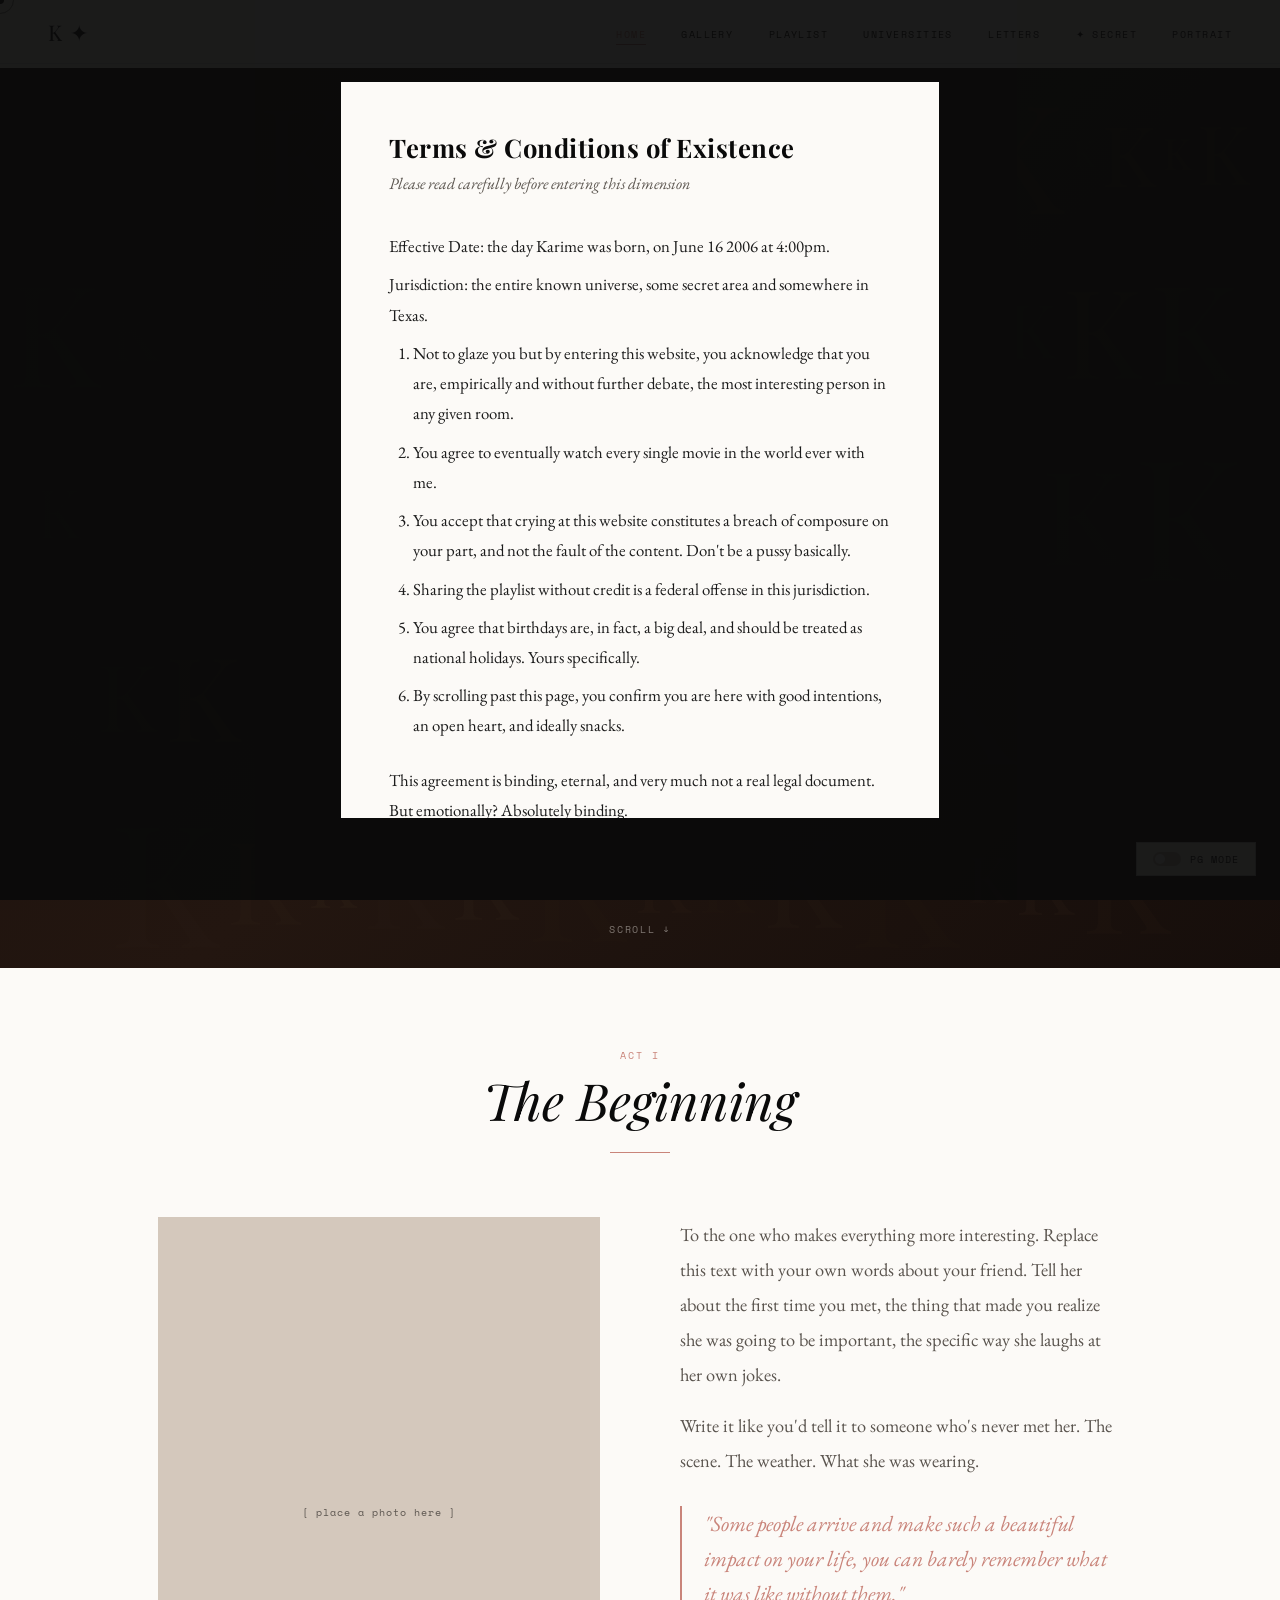
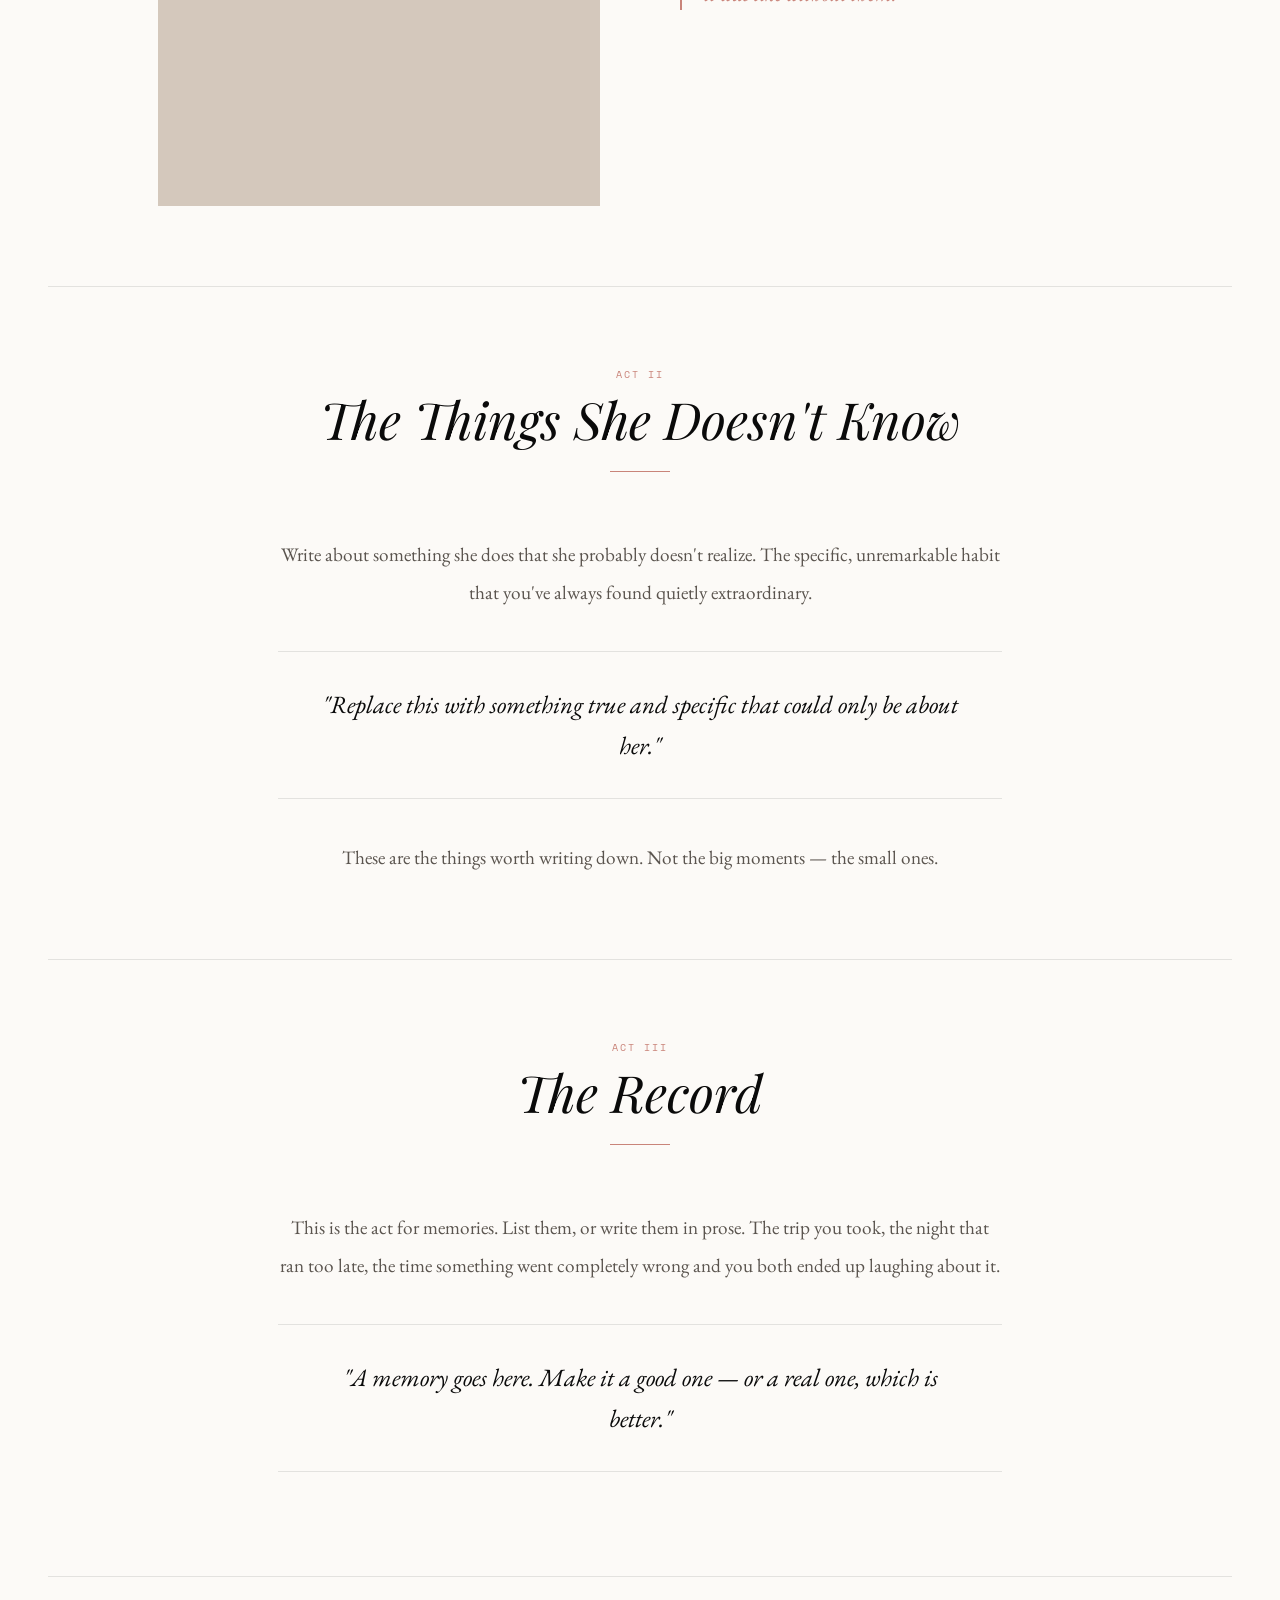
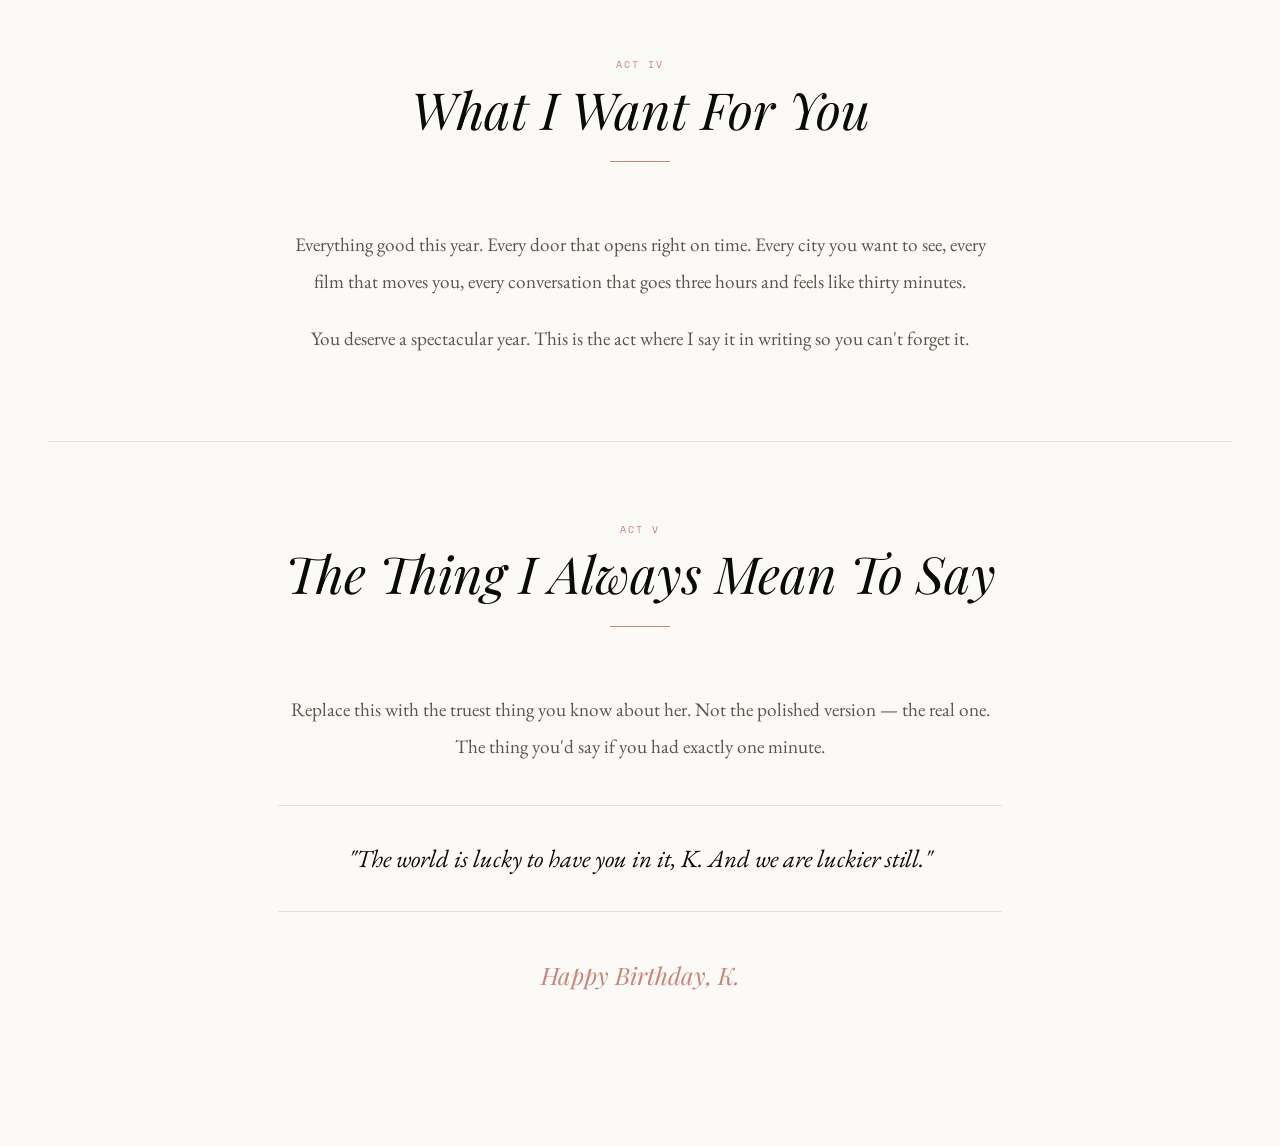
==== index.html @ 5d4c20cb "updated lettters" ====
<!DOCTYPE html>
<html lang="en">
<head>
    <meta charset="UTF-8">
    <meta name="viewport" content="width=device-width, initial-scale=1.0">
    <title>Birthday Girl</title>
    <link href="https://fonts.googleapis.com/css2?family=EB+Garamond:ital,wght@0,400;0,500;0,600;1,400;1,500&family=Space+Mono:ital,wght@0,400;0,700;1,400&family=Playfair+Display:ital,wght@0,400;0,700;1,400;1,700&display=swap" rel="stylesheet">
    <link rel="stylesheet" href="style.css">
<link rel="icon" type="image/png" href="letterk.png">
</head>
<body>
    <div id="cursor"></div>
    <div id="cursor-ring"></div>

    <div id="pg-toggle" onclick="togglePG()">
      <div class="pg-indicator"></div>
      <span id="pg-label">PG Mode</span>
    </div>

    <div id="terms-overlay">
      <div id="terms-box">
        <h2>Terms & Conditions of Existence</h2>
        <p class="subtitle">Please read carefully before entering this dimension</p>
        <p>Effective Date: the day Karime was born, on June 16 2006 at 4:00pm.</p>
        <p>Jurisdiction: the entire known universe, some secret area and somewhere in Texas.</p>
        <ol>
          <li>Not to glaze you but by entering this website, you acknowledge that you are, empirically and without further debate, the most interesting person in any given room.</li>
          <li>You agree to eventually watch every single movie in the world ever with me.</li>
          <li>You accept that crying at this website constitutes a breach of composure on your part, and not the fault of the content. <span class="pg-word">Don't be a pussy basically.</span></li>
          <li>Sharing the playlist without credit is a federal offense in this jurisdiction.</li>
          <li>You agree that birthdays are, in fact, a big deal, and should be treated as national holidays. Yours specifically.</li>
          <li>By scrolling past this page, you confirm you are here with good intentions, an open heart, and ideally snacks.</li>
        </ol>
        <p>This agreement is binding, eternal, and very much not a real legal document. But emotionally? Absolutely binding.</p>
        <button id="terms-accept">I Accept These Sacred Terms ✦</button>
      </div>
    </div>

    <nav id="nav">
      <a href="index.html" class="nav-logo">K ✦</a>
      <ul class="nav-links">
        <li><a href="index.html" class="active">Home</a></li>
        <li><a href="gallery.html">Gallery</a></li>
        <li><a href="music.html">Playlist</a></li>
        <li><a href="map.html">Universities</a></li>
        <li><a href="messages.html">Letters</a></li>
        <li><a href="secret.html">✦ Secret</a></li>
        <li><a href="portrait.html">Portrait</a></li>
      </ul>
    </nav>

    <div class="page active" id="page-home">
      <section id="hero">
        <div id="hero-video-placeholder">
          <div class="k-overlay" id="k-overlay"></div>
        </div>
        <div class="hero-content fade-in">
          <h1>Happy<br>Birthday,<br>K.</h1>
          <p class="tagline">a love letter in five acts</p>
        </div>
        <div class="scroll-hint">scroll ↓</div>
      </section>

      <div class="act-marker fade-in">
        <div class="act-number">Act I</div>
        <div class="act-title">The Beginning</div>
        <div class="act-rule"></div>
      </div>
      <div class="act-grid fade-in">
        <div class="act-image">
          <span>[ place a photo here ]</span>
        </div>
        <div class="act-text-col">
          <p>To the one who makes everything more interesting. Replace this text with your own words about your friend. Tell her about the first time you met, the thing that made you realize she was going to be important, the specific way she laughs at her own jokes.</p>
          <p>Write it like you'd tell it to someone who's never met her. The scene. The weather. What she was wearing.</p>
          <blockquote class="act-quote">"Some people arrive and make such a beautiful impact on your life, you can barely remember what it was like without them."</blockquote>
        </div>
      </div>
      <div class="section-rule"></div>

      <div class="act-marker fade-in">
        <div class="act-number">Act II</div>
        <div class="act-title">The Things She Doesn't Know</div>
        <div class="act-rule"></div>
      </div>
      <div class="act-body fade-in">
        <p>Write about something she does that she probably doesn't realize. The specific, unremarkable habit that you've always found quietly extraordinary.</p>
        <div class="pull">"Replace this with something true and specific that could only be about her."</div>
        <p>These are the things worth writing down. Not the big moments — the small ones.</p>
      </div>
      <div class="section-rule"></div>

      <div class="act-marker fade-in">
        <div class="act-number">Act III</div>
        <div class="act-title">The Record</div>
        <div class="act-rule"></div>
      </div>
      <div class="act-body fade-in">
        <p>This is the act for memories. List them, or write them in prose. The trip you took, the night that ran too late, the time something went <span class="pg-word">completely wrong</span> and you both ended up laughing about it.</p>
        <div class="pull">"A memory goes here. Make it a good one — or a real one, which is better."</div>
      </div>
      <div class="section-rule"></div>

      <div class="act-marker fade-in">
        <div class="act-number">Act IV</div>
        <div class="act-title">What I Want For You</div>
        <div class="act-rule"></div>
      </div>
      <div class="act-body fade-in">
        <p>Everything good this year. Every door that opens right on time. Every city you want to see, every film that moves you, every conversation that goes three hours and feels like thirty minutes.</p>
        <p>You deserve a spectacular year. This is the act where I say it in writing so you can't forget it.</p>
      </div>
      <div class="section-rule"></div>

      <div class="act-marker fade-in">
        <div class="act-number">Act V</div>
        <div class="act-title">The Thing I Always Mean To Say</div>
        <div class="act-rule"></div>
      </div>
      <div class="act-body fade-in" style="padding-bottom:8rem">
        <p>Replace this with the truest thing you know about her. Not the polished version — the real one. The thing you'd say if you had exactly one minute.</p>
        <div class="pull">"The world is lucky to have you in it, K. And we are luckier still."</div>
        <p style="font-family:'Playfair Display',serif;font-style:italic;font-size:1.5rem;color:var(--rose);margin-top:2rem">Happy Birthday, K.</p>
      </div>
    </div>
    
    <script src="script.js"></script>
</body>
</html>
---- style.css ----
*, *::before, *::after { box-sizing: border-box; margin: 0; padding: 0; }

:root {
  --ink: #0a0a0a;
  --cream: #fcfaf7; 
  --rose: #c9847a;
  --blush: #e8b4ad;
  --charcoal: #1c1c1c;
  --muted: #5a544e;
  --gold: #c8a96a;
  --film: #0d0b09;
  
  /* Deep shared theme for secret + portrait */
  --dp-bg: #0f0c0a;
  --dp-surface: #181310;
  --dp-border: rgba(200, 169, 106, .18);
  --dp-text: #e8e0d4;
  --dp-muted: #a09585;
  --dp-gold: #c8a96a;
  --dp-rose: #c07060;
}

html { scroll-behavior: smooth; }
body { background: var(--cream); color: var(--ink); font-family: 'EB Garamond', serif; overflow-x: hidden; cursor: none; font-size: 18px; }

/* ── CUSTOM CURSOR ── */
#cursor{position:fixed;width:8px;height:8px;background:var(--ink);border-radius:50%;pointer-events:none;z-index:9999;transform:translate(-50%,-50%);transition:transform .1s}
#cursor-ring{position:fixed;width:28px;height:28px;border:1px solid var(--ink);border-radius:50%;pointer-events:none;z-index:9998;transform:translate(-50%,-50%);opacity:.4}
.dark-cursor #cursor{background:var(--dp-text)}
.dark-cursor #cursor-ring{border-color:var(--dp-gold)}

/* ── PG MODE TOGGLE ── */
#pg-toggle { position: fixed; bottom: 1.5rem; right: 1.5rem; z-index: 5000; display: flex; align-items: center; gap: .6rem; background: var(--cream); border: 1px solid rgba(10,10,10,.2); padding: .55rem 1rem; cursor: pointer; font-family: 'Space Mono', monospace; font-size: .6rem; letter-spacing: .1em; text-transform: uppercase; transition: background .2s, border-color .2s; user-select: none; }
#pg-toggle:hover { border-color: var(--rose); }
.pg-indicator { width: 28px; height: 14px; border-radius: 7px; background: #d4caba; position: relative; transition: background .25s; flex-shrink: 0; }
.pg-indicator::after { content: ''; position: absolute; top: 2px; left: 2px; width: 10px; height: 10px; border-radius: 50%; background: white; transition: transform .25s; }
body.pg-mode #pg-toggle { background: #f0ebe0; }
body.pg-mode .pg-indicator { background: var(--rose); }
body.pg-mode .pg-indicator::after { transform: translateX(14px); }
.dark-page #pg-toggle { background: var(--dp-surface); border-color: var(--dp-border); color: var(--dp-text); }
.dark-page #pg-toggle:hover { border-color: var(--dp-gold); }
.dark-page body.pg-mode .pg-indicator { background: var(--dp-gold); }

/* PG mode — censor words */
.pg-word {
  transition: all 0.2s;
}

body.pg-mode .pg-word {
  /* We remove the blur and transparent text so the smiley face is fully visible */
  color: inherit;
  background: transparent;
  filter: none;
  user-select: none;
}
/* ── NAV ── */
nav { position: fixed; top: 0; left: 0; right: 0; z-index: 1000; display: flex; align-items: center; justify-content: space-between; padding: 1.1rem 3rem; background: rgba(252, 250, 247, .96); border-bottom: 1px solid rgba(10, 10, 10, .1); backdrop-filter: blur(10px); }
nav.dark-nav { background: rgba(15, 12, 10, .97); border-bottom-color: rgba(200, 169, 106, .12); }
nav.dark-nav .nav-logo { color: var(--dp-text); }
nav.dark-nav .nav-links a { color: rgba(232, 224, 212, .75); }
nav.dark-nav .nav-links a:hover, nav.dark-nav .nav-links a.active { color: var(--dp-gold); border-bottom-color: var(--dp-gold); }
.nav-logo { font-family: 'Playfair Display', serif; font-size: 1.35rem; letter-spacing: .06em; cursor: pointer; color: var(--ink); text-decoration: none; }
.nav-links { display: flex; gap: 2.2rem; list-style: none; }
.nav-links a { text-decoration: none; color: var(--ink); font-family: 'Space Mono', monospace; font-size: .65rem; letter-spacing: .14em; text-transform: uppercase; padding-bottom: 2px; border-bottom: 1px solid transparent; transition: border-color .2s, color .2s; }
.nav-links a:hover, .nav-links a.active { border-bottom-color: var(--rose); color: var(--rose); }
body.pg-mode [href="secret.html"] { opacity: .35; pointer-events: none; filter: grayscale(1); }

/* ── TERMS MODAL ── */
#terms-overlay { position: fixed; inset: 0; background: rgba(10, 10, 10, .93); z-index: 8000; display: flex; align-items: center; justify-content: center; padding: 2rem; transition: opacity .5s; }
#terms-box { background: var(--cream); max-width: 600px; width: 100%; padding: 3rem; border: 1px solid var(--ink); font-family: 'EB Garamond', serif; max-height: 82vh; overflow-y: auto; text-align: left; }
#terms-box h2 { font-family: 'Playfair Display', serif; font-size: 1.6rem; margin-bottom: .4rem; letter-spacing: .02em; }
#terms-box .subtitle { font-style: italic; color: var(--muted); margin-bottom: 2rem; font-size: 1rem; }
#terms-box p, #terms-box li { font-size: 1.05rem; line-height: 1.8; color: var(--charcoal); margin-bottom: .5rem; }
#terms-box ol { padding-left: 1.5rem; margin-bottom: 1.5rem; }
#terms-accept { display: block; width: 100%; padding: .85rem; background: var(--ink); color: var(--cream); border: none; font-family: 'Space Mono', monospace; font-size: .78rem; letter-spacing: .12em; cursor: pointer; margin-top: 1.5rem; transition: background .2s; }
#terms-accept:hover { background: var(--rose); }

/* ── SHARED LAYOUTS & UTILS ── */
.page { min-height: 100vh; padding-top: 68px; }
.dark-page { background: var(--dp-bg); color: var(--dp-text); }
.fade-in { opacity: 0; transform: translateY(20px); transition: opacity .7s ease, transform .7s ease; }
.fade-in.visible { opacity: 1; transform: translateY(0); }
.section-rule { height: 1px; background: rgba(10, 10, 10, .1); margin: 0 3rem; }

/* ── HOME PAGE ACTS ── */
#hero { position: relative; height: 100vh; overflow: hidden; display: flex; align-items: center; justify-content: center; background: linear-gradient(135deg, #1a100c 0%, #231610 50%, #160e0b 100%); }
.k-overlay { position: absolute; inset: 0; display: flex; flex-wrap: wrap; align-items: center; justify-content: center; overflow: hidden; pointer-events: none; }
.k-letter { font-family: 'Playfair Display', serif; color: rgba(200, 169, 106, .15); line-height: 1; animation: kdrift 9s ease-in-out infinite; user-select: none; }
@keyframes kdrift { 0%, 100% { transform: translateY(0) rotate(0deg); } 50% { transform: translateY(-18px) rotate(2.5deg); } }
.hero-content { position: relative; z-index: 10; text-align: center; color: var(--cream); }
.hero-content h1 { font-family: 'Playfair Display', serif; font-size: clamp(3.5rem, 10vw, 9rem); font-weight: 400; line-height: .92; margin-bottom: 1.5rem; }
.hero-content .tagline { font-family: 'EB Garamond', serif; font-style: italic; font-size: clamp(1.1rem, 2.2vw, 1.45rem); opacity: .75; letter-spacing: .04em; }
.scroll-hint { position: absolute; bottom: 2rem; left: 50%; transform: translateX(-50%); color: rgba(245, 240, 232, .45); font-family: 'Space Mono', monospace; font-size: .6rem; letter-spacing: .18em; text-transform: uppercase; animation: bounce 2.2s infinite; }
@keyframes bounce { 0%, 100% { transform: translateX(-50%) translateY(0); } 50% { transform: translateX(-50%) translateY(7px); } }

.act-marker { text-align: center; padding: 5rem 3rem 2rem; }
.act-number { font-family: 'Space Mono', monospace; font-size: .6rem; letter-spacing: .22em; text-transform: uppercase; color: var(--rose); margin-bottom: .6rem; }
.act-title { font-family: 'Playfair Display', serif; font-style: italic; font-size: clamp(2rem, 5vw, 3.2rem); font-weight: 400; color: var(--ink); line-height: 1.1; }
.act-rule { width: 60px; height: 1px; background: var(--rose); margin: 1.5rem auto 0; }
.act-body { max-width: 820px; margin: 0 auto; padding: 2rem 3rem 4rem; text-align: center; }
.act-body p { font-size: 1.2rem; line-height: 1.95; color: var(--muted); margin-bottom: 1.2rem; }
.act-body .pull { font-size: 1.55rem; line-height: 1.65; color: var(--ink); font-style: italic; margin: 2.5rem 0; padding: 2rem; border-top: 1px solid rgba(10, 10, 10, .1); border-bottom: 1px solid rgba(10, 10, 10, .1); }
.act-grid { display: grid; grid-template-columns: 1fr 1fr; gap: 5rem; align-items: start; max-width: 1060px; margin: 0 auto; padding: 2rem 3rem 5rem; }
.act-image { aspect-ratio: 3/4; background: #d4c8bc; display: flex; align-items: center; justify-content: center; overflow: hidden; }
.act-image span { font-family: 'Space Mono', monospace; font-size: .6rem; letter-spacing: .1em; color: var(--muted); text-align: center; padding: 1.5rem; }
.act-text-col p { font-size: 1.15rem; line-height: 1.9; color: var(--muted); margin-bottom: 1rem; }
.act-quote { font-style: italic; font-size: 1.35rem; line-height: 1.6; color: var(--rose); border-left: 2px solid var(--rose); padding-left: 1.4rem; margin: 1.8rem 0; }

/* ── SECRET & INVISIBLE INK ── */
.secret-gate { display: flex; flex-direction: column; align-items: center; justify-content: center; min-height: calc(100vh - 68px); padding: 3rem; text-align: center; }
.secret-gate h2 { font-family: 'Playfair Display', serif; font-size: 2.5rem; font-weight: 400; color: var(--dp-gold); margin-bottom: .5rem; }
#secret-input { background: rgba(255, 255, 255, .04); border: 1px solid rgba(200, 169, 106, .25); border-right: none; color: var(--dp-text); padding: .85rem 1.4rem; font-family: 'Space Mono', monospace; font-size: .9rem; outline: none; width: 240px; }
#secret-btn { background: var(--dp-gold); color: var(--dp-bg); padding: .85rem 1.3rem; border: 1px solid var(--dp-gold); font-family: 'Space Mono', monospace; font-size: .68rem; letter-spacing: .12em; cursor: pointer; transition: background .2s; }
#secret-btn:hover { background: var(--dp-rose); border-color: var(--dp-rose); }
.ink-word { color: transparent; background: rgba(200, 169, 106, .15); padding: 0 4px; border-radius: 3px; cursor: crosshair; transition: color 0.3s, background 0.3s; margin-right: 4px; display: inline-block; }
.ink-word.revealed { color: var(--dp-text); background: transparent; }

/* ══════════════════════════════════
   MESSAGES / FLAT GRAPHIC ENVELOPES
══════════════════════════════════ */
#page-messages { background: #fff5f7; position: relative; overflow: hidden; }

/* Pink background blobs to keep the beautiful gradient backdrop */
.glass-blob { position: absolute; border-radius: 50%; filter: blur(60px); pointer-events: none; opacity: 0.7; }
.blob-1 { top: 10%; left: 15%; width: 350px; height: 350px; background: rgba(255, 154, 162, 0.4); }
.blob-2 { bottom: 10%; right: 10%; width: 450px; height: 450px; background: rgba(255, 183, 178, 0.45); }

/* GRID FIX: Forces exactly 3 columns */
.envelope-grid { display: grid; grid-template-columns: repeat(3, 1fr); gap: 3rem; text-align: center; max-width: 1000px; margin: 0 auto; padding: 0 2rem; }

/* The Base Envelope Structure */
.envelope-wrapper { perspective: 1000px; cursor: pointer; }
.envelope { 
    position: relative; width: 100%; height: 210px; 
    background: #fdf2f6; 
    box-shadow: 0 15px 35px rgba(255, 107, 129, 0.15); 
    transition: transform 0.3s ease; 
    border-radius: 2px;
    overflow: hidden; /* FIX: Hides the letter entirely until it slides out */
}
.envelope-wrapper:hover .envelope { transform: translateY(-5px); }

/* The Physical Letter inside */
.letter-peek { 
    position: absolute; top: 100%; left: 15px; right: 15px; height: 140px; 
    background: #fff; z-index: 1; 
    transition: top 0.6s cubic-bezier(0.175, 0.885, 0.32, 1.275); 
    border: 1px solid rgba(255,182,193,0.3); border-radius: 2px; 
}
.envelope.open .letter-peek { top: 15px; } /* Slides up beautifully */

/* The Bottom Pocket - SVG REMOVED SO THERE IS NO "X" */
.env-pocket { 
    position: absolute; inset: 0; z-index: 3; 
    background-color: #fdf2f6; 
    /* Cuts out the top triangle so the flap can fold into it */
    clip-path: polygon(0 0, 50% 50%, 100% 0, 100% 100%, 0 100%);
}

/* The Top Triangle Flap */
.env-flap { 
    position: absolute; top: 0; left: 0; right: 0; height: 50%; 
    background-color: #fdf2f6; 
    clip-path: polygon(0 0, 100% 0, 50% 100%); 
    transform-origin: top; z-index: 5; 
    transition: transform 0.5s ease; 
    /* Draws a slightly darker pink line just on the edge of the triangle flap */
    background-image: url("data:image/svg+xml,%3Csvg width='100%25' height='100%25' viewBox='0 0 100 100' preserveAspectRatio='none' xmlns='http://www.w3.org/2000/svg'%3E%3Cpath d='M0,0 L50,100 L100,0' stroke='%23e6c8d3' stroke-width='3' fill='none' /%3E%3C/svg%3E");
    background-size: 100% 100%;
}
.envelope.open .env-flap { transform: rotateX(180deg); }

/* The Bold Sans-Serif Text */
.env-title {
    position: absolute;
    width: 100%;
    /* Pushed down to the bottom half so the heart is clear */
    top: 75%; 
    left: 50%;
    transform: translate(-50%, -50%);
    /* Updated to Dancing Script */
    font-family: "Dancing Script", cursive;
    font-optical-sizing: auto;
    font-weight: 600; /* Adjust between 400-700 if you want it bolder */
    font-style: normal;
    /* Keeps the smaller text size */
    font-size: 1.35rem; 
    color: var(--charcoal);
    text-align: center;
    z-index: 4;
    pointer-events: none;
}
.envelope.open .env-title { opacity: 0; transition: opacity 0.2s; }

/* The Square Pink Seal */
.env-seal { 
    position: absolute; top: 50%; left: 50%; 
    transform: translate(-50%, -50%); 
    background: #ff66a3; 
    width: 36px; height: 36px; 
    display: flex; align-items: center; justify-content: center; 
    color: white; font-size: 1rem; 
    z-index: 7; 
    transition: transform 0.4s ease, opacity 0.3s ease; 
    border-radius: 2px;
}
.envelope.open .env-seal { transform: translate(-50%, -50%) scale(0); opacity: 0; }

/* The Centered Modal (Reading the opened letter) */
#letter-modal { position: fixed; inset: 0; background: rgba(10,10,10,0.85); z-index: 9000; display: none; align-items: center; justify-content: center; padding: 2rem; opacity: 0; transition: opacity 0.4s ease; }
#letter-modal.visible { display: flex; opacity: 1; }
.letter-content { background: var(--cream); padding: 4rem 3.5rem; max-width: 650px; width: 100%; max-height: 85vh; overflow-y: auto; text-align: left; position: relative; transform: translateY(40px); transition: transform 0.4s ease; box-shadow: 0 10px 30px rgba(0,0,0,0.2); border: 1px solid rgba(10,10,10,0.05); border-radius: 4px; }
#letter-modal.visible .letter-content { transform: translateY(0); }
.close-letter { position: absolute; top: 1.5rem; right: 2rem; font-size: 2.2rem; cursor: pointer; font-family: 'Space Mono', monospace; color: var(--muted); transition: color 0.2s; line-height: 1; }
.close-letter:hover { color: #ff6b81; }

/* Centering the text inside the open letter modal */
#modal-title { font-family: 'Poppins', sans-serif; font-size: 2rem; color: #ff66a3; margin-bottom: 1.5rem; font-weight: 600; text-align: center; }
#modal-body { font-size: 1.15rem; line-height: 1.95; color: var(--charcoal); white-space: pre-wrap; font-family: 'EB Garamond', serif; width: 100%; text-align: center; }

/* ── GALLERY ── */
.photo-grid { padding: 0 3rem 6rem; max-width: 1200px; margin: 0 auto; display: grid; grid-template-columns: repeat(auto-fill, minmax(260px, 1fr)); gap: 1.2rem; }
.photo-card { background: #d4caba; position: relative; overflow: hidden; cursor: pointer; transition: transform .3s; aspect-ratio: 4/5; }
.photo-card:hover { transform: scale(1.015); }
.photo-card img { width: 100%; height: 100%; object-fit: cover; display: block; }
.photo-caption { position: absolute; bottom: 0; left: 0; right: 0; padding: .7rem 1rem; background: rgba(10, 10, 10, .72); color: var(--cream); font-style: italic; font-size: .95rem; transform: translateY(100%); transition: transform .3s; }
.photo-card:hover .photo-caption { transform: translateY(0); }
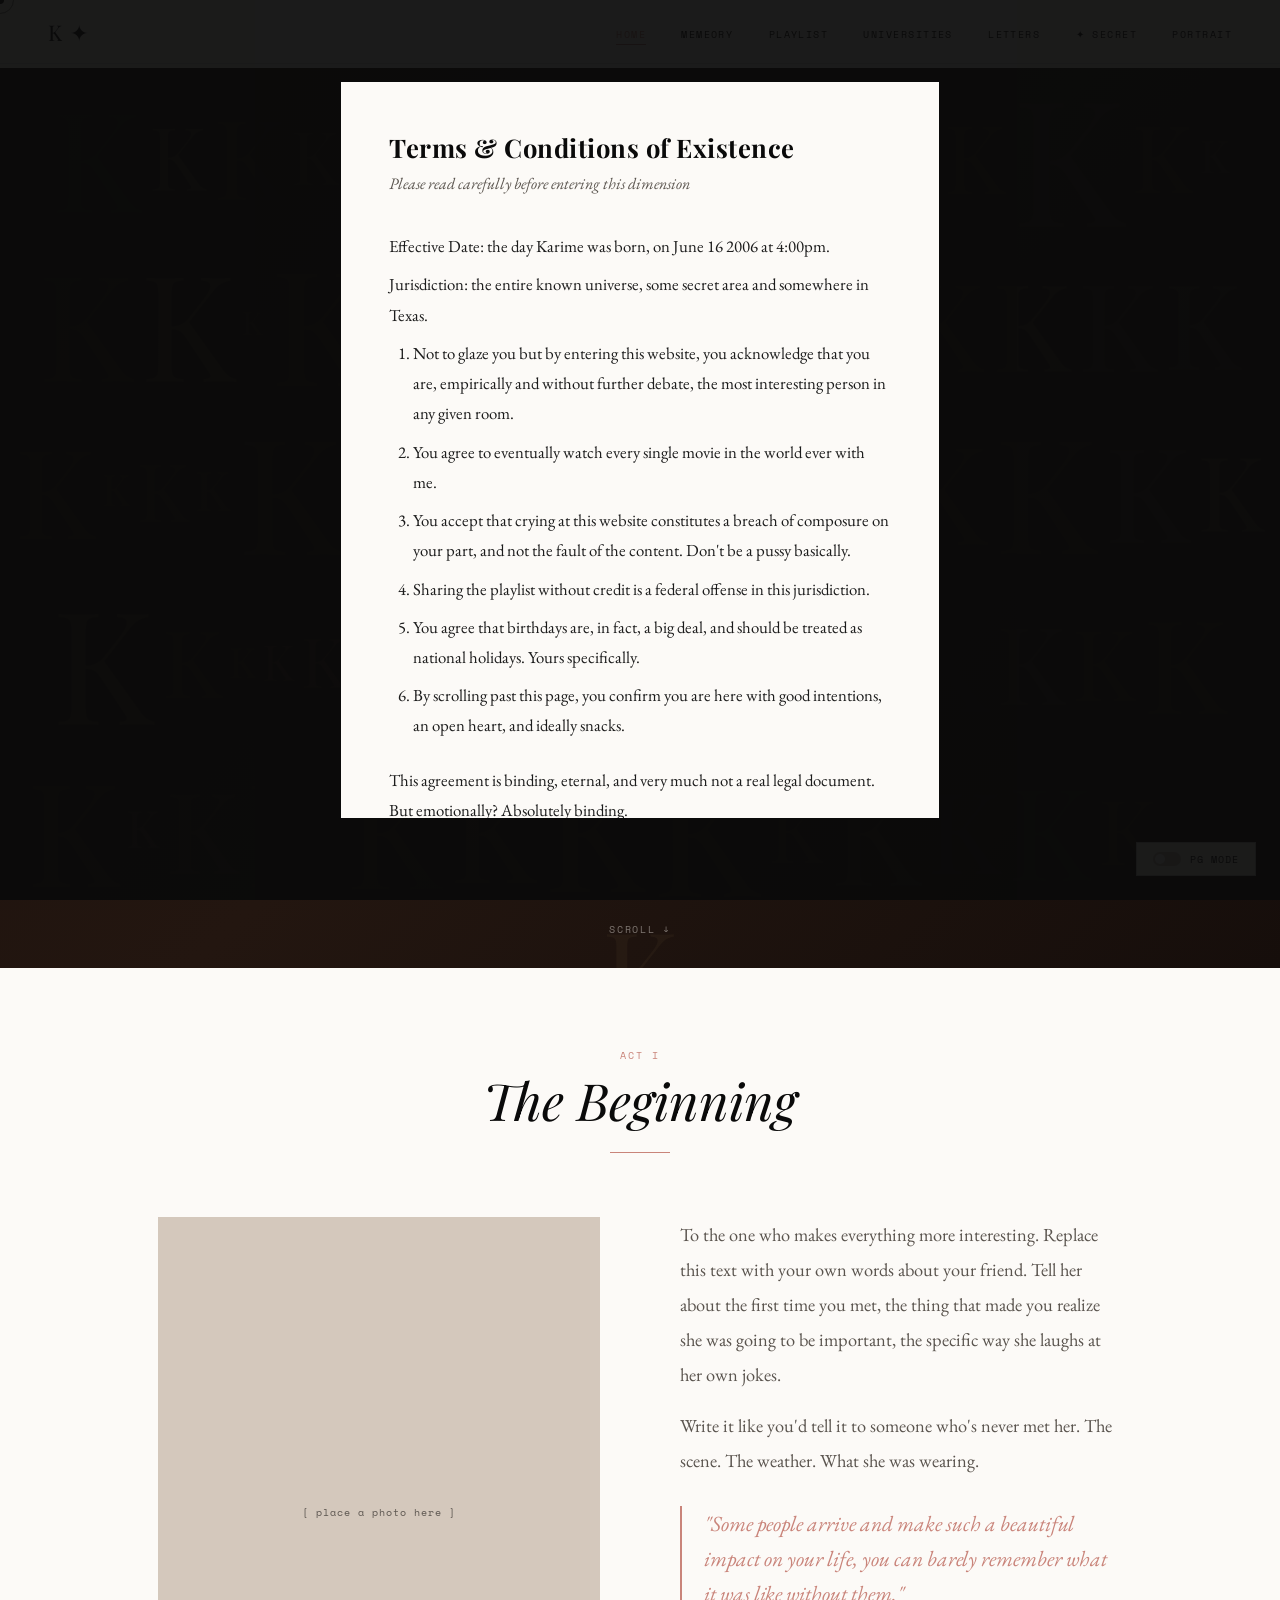
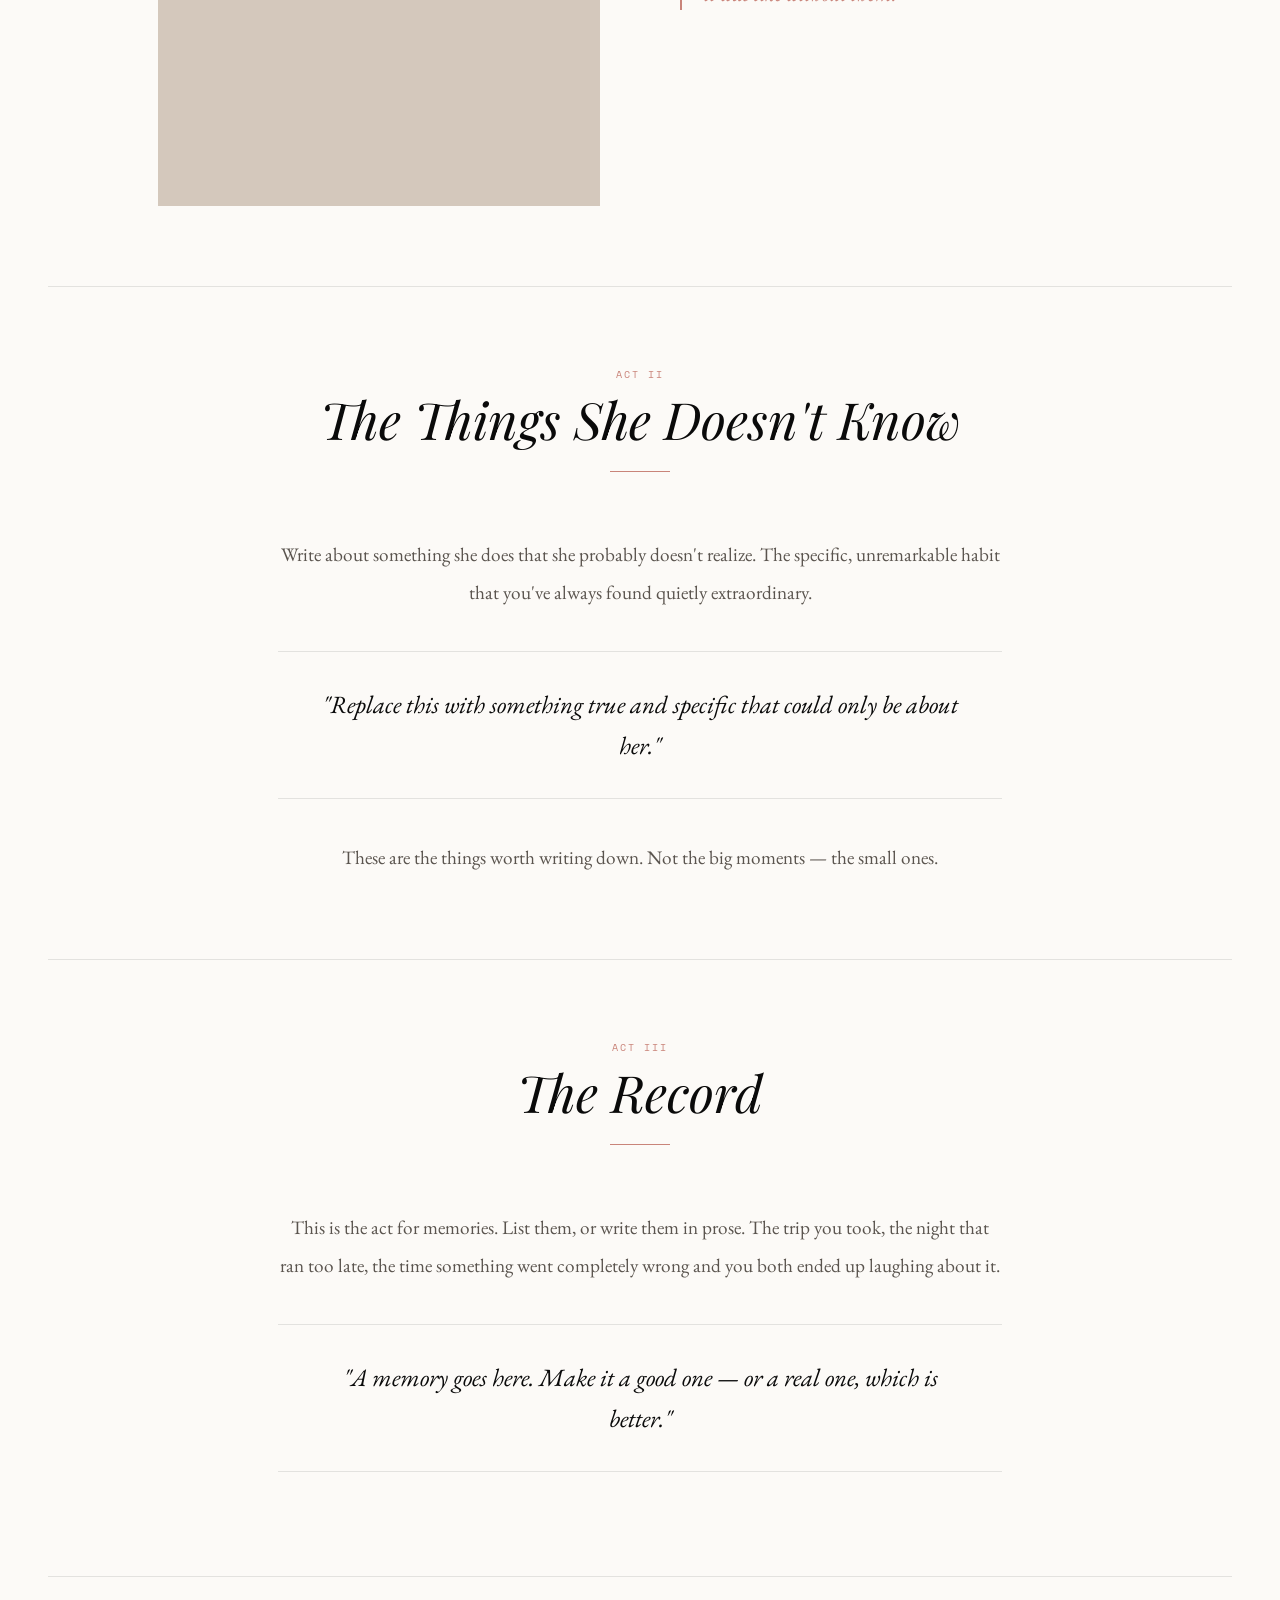
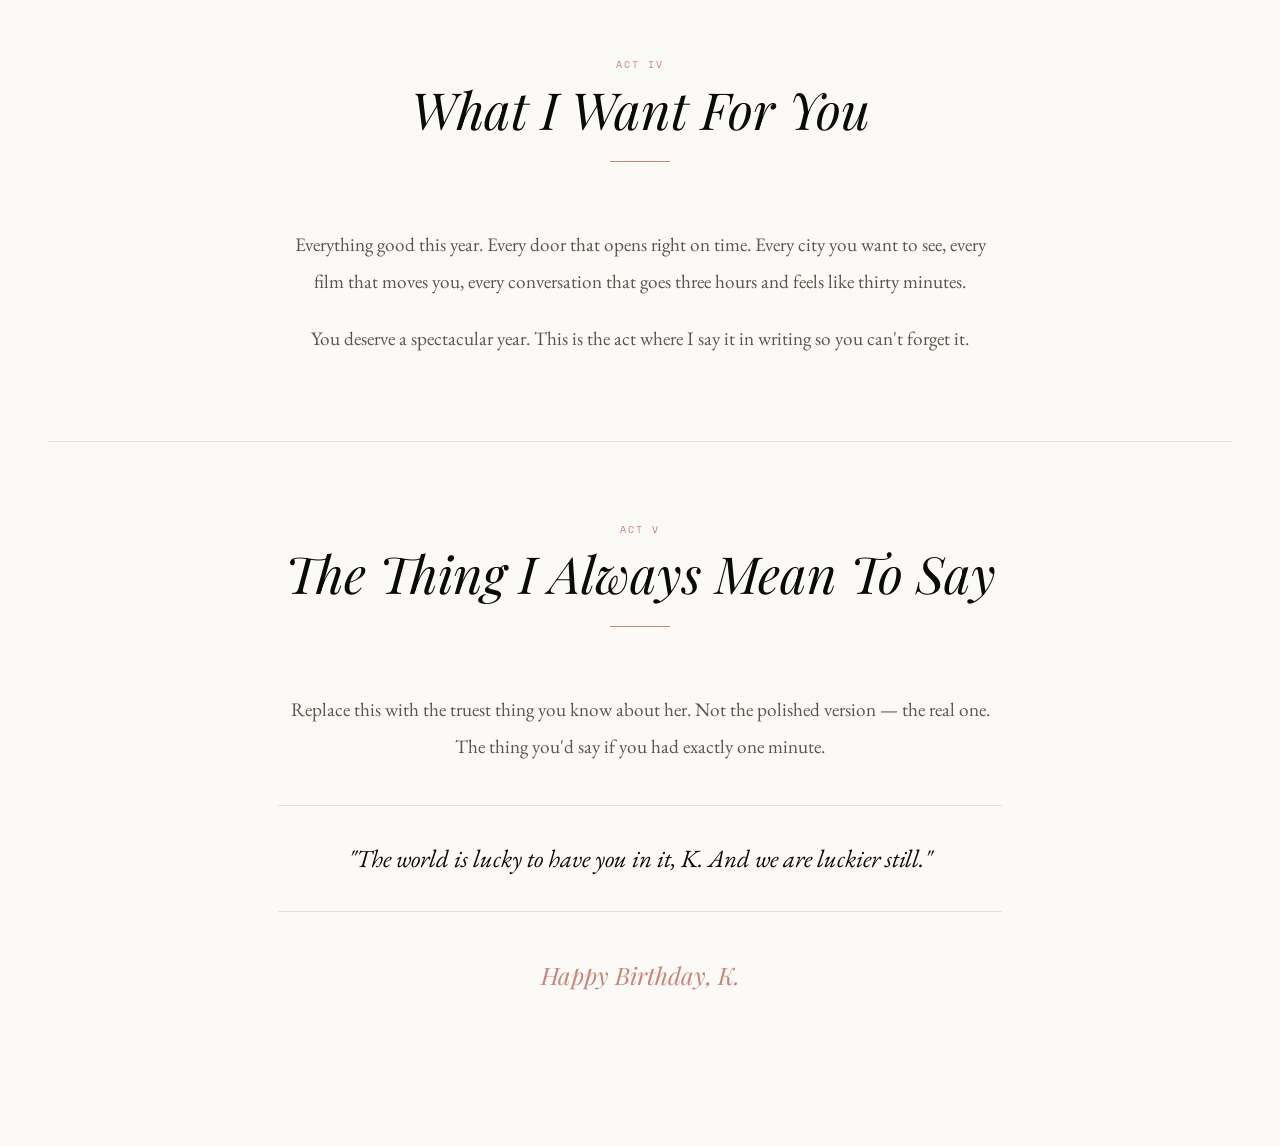
==== commit 9e53005e: "update" ====
--- a/index.html
+++ b/index.html
@@ -40,7 +40,7 @@
       <a href="index.html" class="nav-logo">K ✦</a>
       <ul class="nav-links">
         <li><a href="index.html" class="active">Home</a></li>
-        <li><a href="gallery.html">Gallery</a></li>
+        <li><a href="gallery.html">Memeory</a></li>
         <li><a href="music.html">Playlist</a></li>
         <li><a href="map.html">Universities</a></li>
         <li><a href="messages.html">Letters</a></li>
--- a/style.css
+++ b/style.css
@@ -85,7 +85,13 @@
 /* ── HOME PAGE ACTS ── */
 #hero { position: relative; height: 100vh; overflow: hidden; display: flex; align-items: center; justify-content: center; background: linear-gradient(135deg, #1a100c 0%, #231610 50%, #160e0b 100%); }
 .k-overlay { position: absolute; inset: 0; display: flex; flex-wrap: wrap; align-items: center; justify-content: center; overflow: hidden; pointer-events: none; }
-.k-letter { font-family: 'Playfair Display', serif; color: rgba(200, 169, 106, .15); line-height: 1; animation: kdrift 9s ease-in-out infinite; user-select: none; }
+.k-letter {
+  font-family: 'Playfair Display', serif;
+  color: rgba(200, 169, 106, 0.6); /* Increased visibility from 0.15 to 0.6 */
+  line-height: 1;
+  animation: kdrift 9s ease-in-out infinite;
+  user-select: none;
+}
 @keyframes kdrift { 0%, 100% { transform: translateY(0) rotate(0deg); } 50% { transform: translateY(-18px) rotate(2.5deg); } }
 .hero-content { position: relative; z-index: 10; text-align: center; color: var(--cream); }
 .hero-content h1 { font-family: 'Playfair Display', serif; font-size: clamp(3.5rem, 10vw, 9rem); font-weight: 400; line-height: .92; margin-bottom: 1.5rem; }
@@ -106,14 +112,169 @@
 .act-text-col p { font-size: 1.15rem; line-height: 1.9; color: var(--muted); margin-bottom: 1rem; }
 .act-quote { font-style: italic; font-size: 1.35rem; line-height: 1.6; color: var(--rose); border-left: 2px solid var(--rose); padding-left: 1.4rem; margin: 1.8rem 0; }
 
-/* ── SECRET & INVISIBLE INK ── */
-.secret-gate { display: flex; flex-direction: column; align-items: center; justify-content: center; min-height: calc(100vh - 68px); padding: 3rem; text-align: center; }
-.secret-gate h2 { font-family: 'Playfair Display', serif; font-size: 2.5rem; font-weight: 400; color: var(--dp-gold); margin-bottom: .5rem; }
-#secret-input { background: rgba(255, 255, 255, .04); border: 1px solid rgba(200, 169, 106, .25); border-right: none; color: var(--dp-text); padding: .85rem 1.4rem; font-family: 'Space Mono', monospace; font-size: .9rem; outline: none; width: 240px; }
-#secret-btn { background: var(--dp-gold); color: var(--dp-bg); padding: .85rem 1.3rem; border: 1px solid var(--dp-gold); font-family: 'Space Mono', monospace; font-size: .68rem; letter-spacing: .12em; cursor: pointer; transition: background .2s; }
-#secret-btn:hover { background: var(--dp-rose); border-color: var(--dp-rose); }
-.ink-word { color: transparent; background: rgba(200, 169, 106, .15); padding: 0 4px; border-radius: 3px; cursor: crosshair; transition: color 0.3s, background 0.3s; margin-right: 4px; display: inline-block; }
-.ink-word.revealed { color: var(--dp-text); background: transparent; }
+
+/* =========================================
+   SECRET VAULT & INVISIBLE INK STYLES
+   ========================================= */
+
+/* ── 1. SECRET GATE (PASSWORD PAGE) ── */
+.secret-gate { 
+  display: flex; 
+  flex-direction: column; 
+  align-items: center; 
+  justify-content: center; 
+  min-height: calc(100vh - 68px); 
+  padding: 3rem; 
+  text-align: center; 
+}
+
+.secret-gate h2 { 
+  font-family: 'Playfair Display', serif; 
+  font-size: 2.5rem; 
+  font-weight: 400; 
+  color: var(--dp-gold); 
+  margin-bottom: .5rem; 
+}
+
+#secret-input { 
+  background: rgba(255, 255, 255, .04); 
+  border: 1px solid rgba(200, 169, 106, .25); 
+  border-right: none; 
+  color: var(--dp-text); 
+  padding: .85rem 1.4rem; 
+  font-family: 'Space Mono', monospace; 
+  font-size: .9rem; 
+  outline: none; 
+  width: 240px; 
+}
+
+#secret-btn { 
+  background: var(--dp-gold); 
+  color: var(--dp-bg); 
+  padding: .85rem 1.3rem; 
+  border: 1px solid var(--dp-gold); 
+  font-family: 'Space Mono', monospace; 
+  font-size: .68rem; 
+  letter-spacing: .12em; 
+  cursor: pointer; 
+  transition: background .2s; 
+}
+
+#secret-btn:hover { 
+  background: var(--dp-rose); 
+  border-color: var(--dp-rose); 
+}
+
+
+/* ── 2. THE SPICY HEADING LAYOUT ── */
+.sparkle-container {
+  text-align: center;
+  margin-top: 2rem;
+  margin-bottom: 3.5rem;
+}
+
+.spicy-heading {
+  display: inline-block; /* Crucial: Keeps the sparkle mask tightly wrapped around the text */
+  font-family: 'Playfair Display', serif;
+  font-style: italic;
+  font-size: 1.25rem; /* Smaller and more subtle */
+  letter-spacing: 1px;
+  line-height: 2;
+}
+
+
+/* ── 3. APPLE INVISIBLE INK: ETHEREAL LIGHT MASK ── */
+.apple-reveal {
+  position: relative;
+  color: transparent; /* Hides the text initially */
+  cursor: crosshair;
+  user-select: none;
+  transition: color 0.5s ease;
+  
+  /* Adds a little breathing room so the mask covers the text beautifully */
+  padding: 10px 15px;
+  border-radius: 8px;
+  margin: -10px -15px; 
+}
+
+/* The pretty, white, sparkling mask */
+.apple-reveal::after {
+  content: '';
+  position: absolute;
+  inset: 0;
+  border-radius: inherit;
+  
+  /* Soft white frosted glass */
+  background-color: rgba(255, 255, 255, 0.1); 
+  backdrop-filter: blur(8px); 
+  -webkit-backdrop-filter: blur(8px);
+  
+  /* Layers of pure white light sparkles */
+  background-image: 
+    radial-gradient(circle at 20% 30%, rgba(255, 255, 255, 0.9) 1px, transparent 1.5px),
+    radial-gradient(circle at 70% 60%, rgba(255, 255, 255, 0.8) 1.5px, transparent 2px),
+    radial-gradient(circle at 40% 80%, rgba(255, 255, 255, 0.7) 1px, transparent 1.5px),
+    radial-gradient(circle at 80% 20%, rgba(255, 255, 255, 1) 2px, transparent 2.5px);
+  background-size: 25px 25px;
+  
+  /* Shimmering animation */
+  animation: ethereal-sparkle 2s infinite alternate ease-in-out; 
+  pointer-events: none;
+  transition: opacity 0.5s ease;
+}
+
+/* The reveal state */
+.apple-reveal.revealed {
+  color: var(--dp-text); 
+  text-shadow: 0 0 10px rgba(255, 255, 255, 0.3); /* Adds a soft white glow to the words */
+}
+
+.apple-reveal.revealed::after {
+  opacity: 0; /* Fades out the light mask cleanly */
+}
+
+/* Gently moves the light dots around to create a shimmer */
+@keyframes ethereal-sparkle {
+  0% { 
+    background-position: 0px 0px, 0px 0px, 0px 0px, 0px 0px; 
+    opacity: 0.7; 
+  }
+  100% { 
+    background-position: 3px 3px, -3px -2px, 2px -3px, -2px 3px; 
+    opacity: 1; 
+    filter: brightness(1.3); 
+  }
+}
+
+
+/* ── 4. THE SPICY TEXT BOX ── */
+.spicy-text-box {
+  background-color: rgba(20, 20, 20, 0.4); /* A dark, slightly transparent background */
+  border: 1px solid rgba(200, 169, 106, 0.2); /* A very faint gold/rose border */
+  border-radius: 12px;
+  padding: 3rem;
+  max-width: 700px;
+  margin: 0 auto; /* Centers the box on the page */
+  text-align: left;
+  
+  /* A soft glass-like blur behind the text box */
+  backdrop-filter: blur(10px);
+  -webkit-backdrop-filter: blur(10px);
+  box-shadow: 0 10px 30px rgba(0, 0, 0, 0.5);
+}
+
+.spicy-text-box p {
+  font-size: 1.15rem;
+  line-height: 2;
+  color: var(--dp-muted, #ccc); /* Uses your native site text color, falls back to #ccc */
+  margin-bottom: 1.5rem;
+}
+
+.spicy-text-box p:last-child {
+  margin-bottom: 0;
+}
+
+
 
 /* ══════════════════════════════════
    MESSAGES / FLAT GRAPHIC ENVELOPES
@@ -217,11 +378,170 @@
 /* Centering the text inside the open letter modal */
 #modal-title { font-family: 'Poppins', sans-serif; font-size: 2rem; color: #ff66a3; margin-bottom: 1.5rem; font-weight: 600; text-align: center; }
 #modal-body { font-size: 1.15rem; line-height: 1.95; color: var(--charcoal); white-space: pre-wrap; font-family: 'EB Garamond', serif; width: 100%; text-align: center; }
-
-/* ── GALLERY ── */
-.photo-grid { padding: 0 3rem 6rem; max-width: 1200px; margin: 0 auto; display: grid; grid-template-columns: repeat(auto-fill, minmax(260px, 1fr)); gap: 1.2rem; }
-.photo-card { background: #d4caba; position: relative; overflow: hidden; cursor: pointer; transition: transform .3s; aspect-ratio: 4/5; }
-.photo-card:hover { transform: scale(1.015); }
-.photo-card img { width: 100%; height: 100%; object-fit: cover; display: block; }
-.photo-caption { position: absolute; bottom: 0; left: 0; right: 0; padding: .7rem 1rem; background: rgba(10, 10, 10, .72); color: var(--cream); font-style: italic; font-size: .95rem; transform: translateY(100%); transition: transform .3s; }
-.photo-card:hover .photo-caption { transform: translateY(0); }+/* ══════════════════════════════════
+   MEMORY REELS (4-Col Grid + Instagram Style)
+══════════════════════════════════ */
+#page-memory {
+  background: var(--cream);
+  padding-top: 100px;
+}
+.memory-header {
+  padding: 2rem 3rem;
+  text-align: center;
+}
+.memory-header h2 {
+  font-family: 'Bodoni Moda', serif;
+  font-size: 3.5rem;
+  font-weight: 400;
+  letter-spacing: -0.01em;
+  margin-bottom: 0.5rem;
+}
+.memory-header p {
+  font-style: italic;
+  color: var(--muted);
+  font-size: 1.1rem;
+}
+
+/* 4-Column Layout */
+.memory-grid {
+  padding: 2rem 3rem 6rem;
+  display: grid;
+  grid-template-columns: repeat(4, 1fr);
+  gap: 1rem;
+  max-width: 1400px;
+  margin: 0 auto;
+}
+.memory-card {
+  background: var(--film);
+  aspect-ratio: 9/16;
+  position: relative;
+  overflow: hidden;
+  cursor: pointer;
+  transition: transform 0.3s ease;
+}
+.memory-card:hover {
+  transform: scale(1.02);
+  z-index: 10;
+  box-shadow: 0 10px 30px rgba(10,10,10,0.2);
+}
+.memory-card video {
+  width: 100%;
+  height: 100%;
+  object-fit: cover;
+  opacity: 0.85;
+  transition: opacity 0.3s;
+}
+.memory-card:hover video {
+  opacity: 1;
+}
+.memory-caption {
+  position: absolute;
+  bottom: 0;
+  left: 0;
+  right: 0;
+  padding: 1rem;
+  background: linear-gradient(to top, rgba(10,10,10,0.8), transparent);
+  color: var(--cream);
+  font-family: 'Space Mono', monospace;
+  font-size: 0.65rem;
+  letter-spacing: 0.08em;
+  text-transform: uppercase;
+  transform: translateY(100%);
+  transition: transform 0.3s;
+}
+.memory-card:hover .memory-caption {
+  transform: translateY(0);
+}
+
+/* Full-Screen Reels Modal (Instagram Desktop Style) */
+#reels-modal {
+  position: fixed;
+  inset: 0;
+  background: rgba(10, 10, 10, 0.7); 
+  backdrop-filter: blur(10px); 
+  z-index: 9000;
+  display: none; 
+  justify-content: center; 
+  align-items: center; 
+}
+#reels-modal.open {
+  display: flex;
+}
+#reels-container {
+  height: 85vh; 
+  width: calc(85vh * (9 / 16)); 
+  max-width: 95vw; 
+  background: #000;
+  border-radius: 12px; 
+  overflow-y: scroll;
+  scroll-snap-type: y mandatory; 
+  scroll-behavior: smooth;
+  box-shadow: 0 20px 60px rgba(0,0,0,0.6);
+  position: relative; 
+}
+#reels-container::-webkit-scrollbar {
+  display: none; 
+}
+.reel-item {
+  width: 100%;
+  height: 100%;
+  min-height: 100%; 
+  scroll-snap-align: start;
+  display: flex;
+  justify-content: center;
+  align-items: center;
+  position: relative;
+}
+.reel-item video {
+  width: 100%;
+  height: 100%;
+  object-fit: cover;
+}
+
+/* Modal Controls */
+#reels-close {
+  position: fixed;
+  top: 2rem;
+  right: 3rem;
+  color: var(--cream);
+  font-size: 2rem;
+  cursor: pointer;
+  z-index: 9001;
+  font-family: sans-serif;
+  transition: color 0.2s, transform 0.2s;
+}
+#reels-close:hover {
+  color: var(--rose);
+  transform: scale(1.1);
+}
+#reels-next {
+  position: fixed;
+  bottom: 2.5rem;
+  right: 3rem;
+  color: var(--cream);
+  font-size: 1.5rem;
+  cursor: pointer;
+  z-index: 9001;
+  width: 50px;
+  height: 50px;
+  border: 1px solid rgba(245,240,232,0.2);
+  border-radius: 50%;
+  display: flex;
+  align-items: center;
+  justify-content: center;
+  backdrop-filter: blur(5px);
+  transition: all 0.3s ease;
+}
+#reels-next:hover {
+  background: var(--cream);
+  color: var(--ink);
+  transform: translateY(3px);
+}
+
+/* Mobile Responsive */
+@media(max-width: 900px) {
+  .memory-grid { grid-template-columns: repeat(2, 1fr); gap: 0.5rem; padding: 1rem; }
+  #reels-container { height: 90vh; width: 90vw; aspect-ratio: auto; }
+  #reels-next { right: 1.5rem; bottom: 1.5rem; width: 40px; height: 40px; font-size: 1.2rem; }
+  #reels-close { top: 1.5rem; right: 1.5rem; font-size: 1.5rem; }
+}
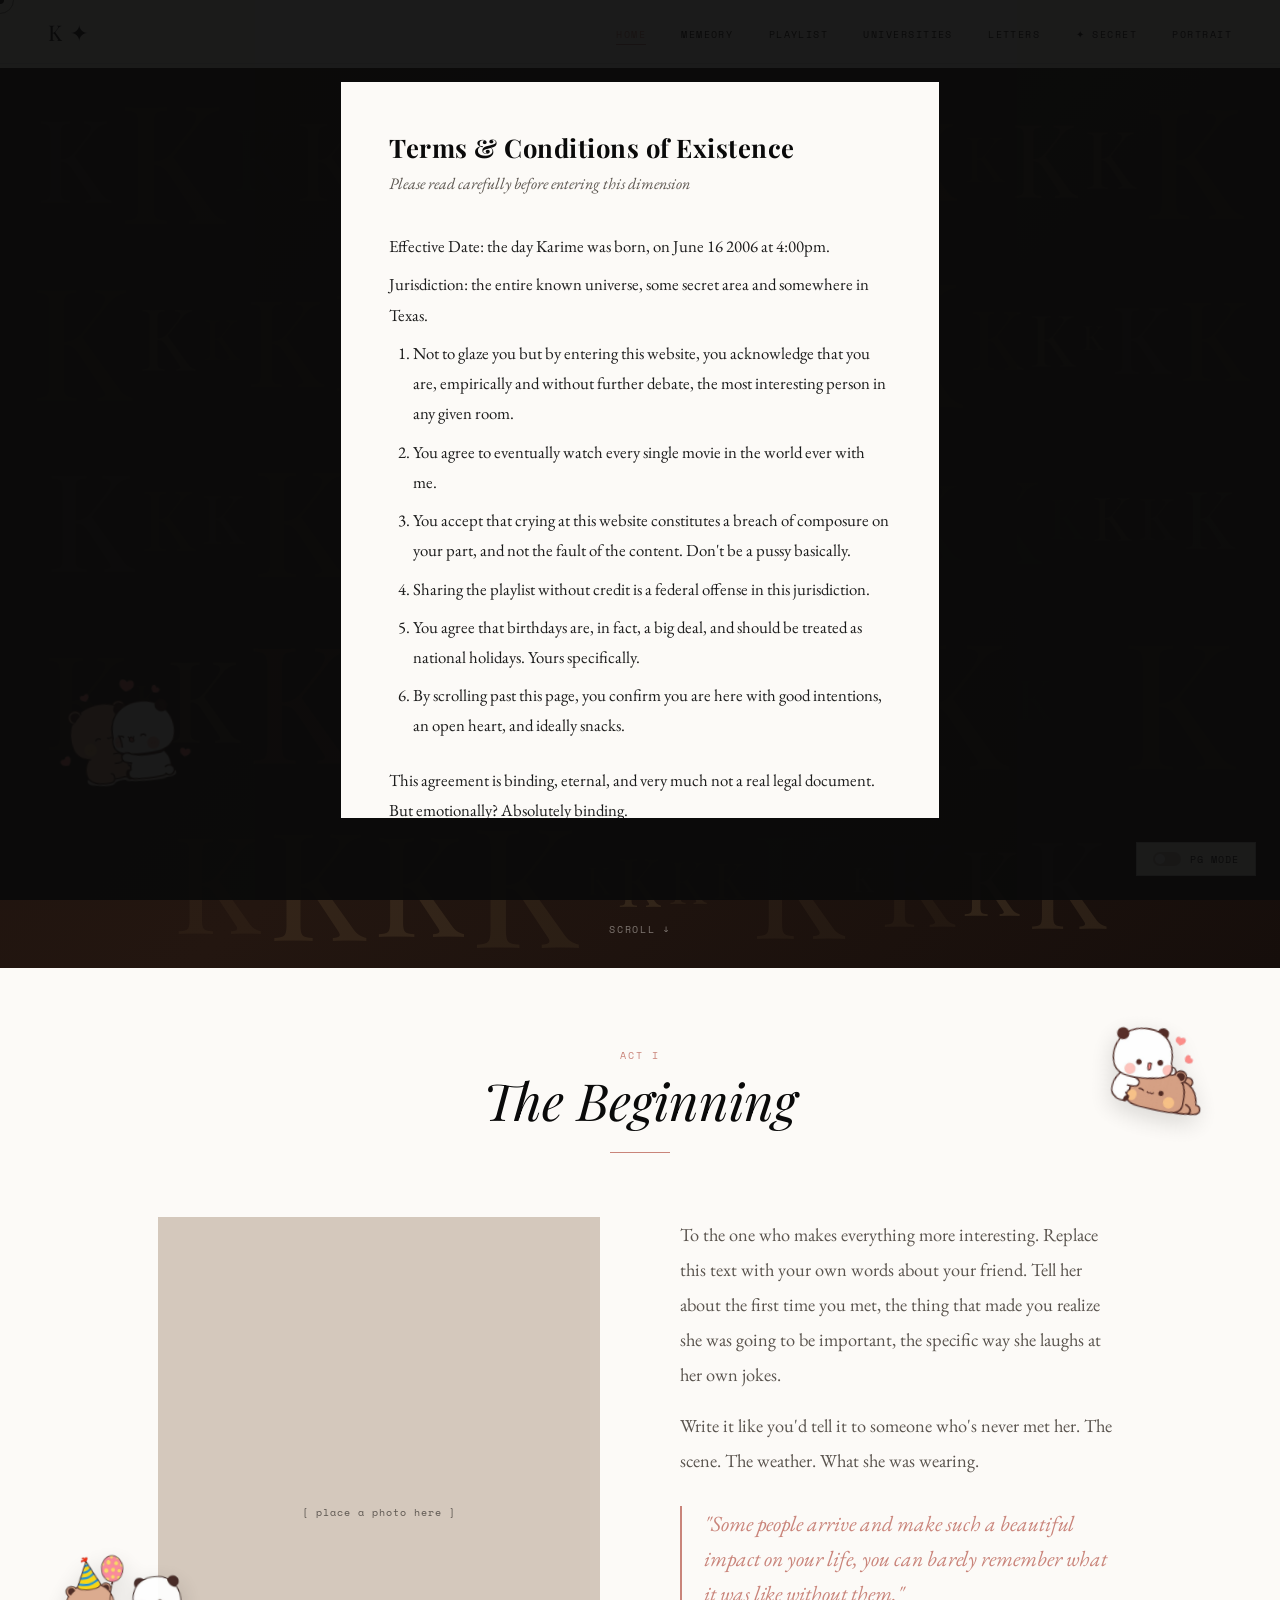
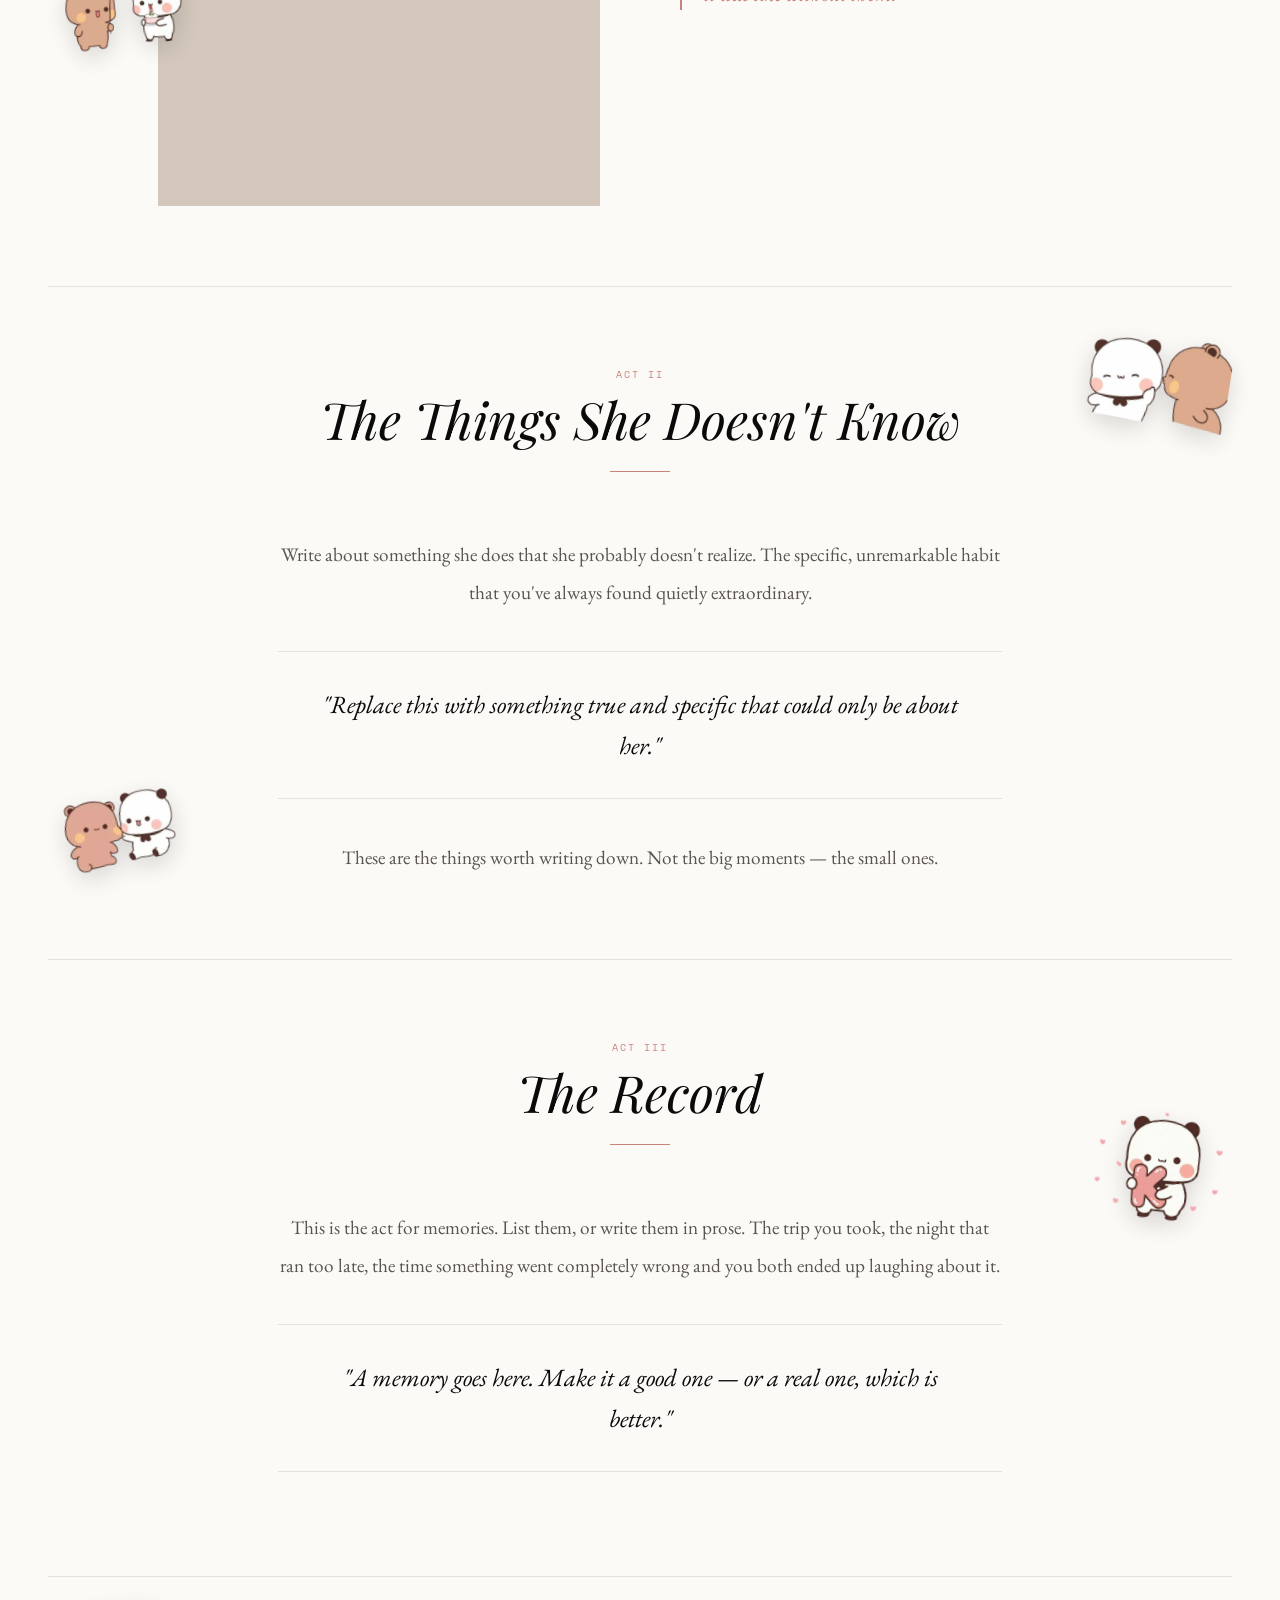
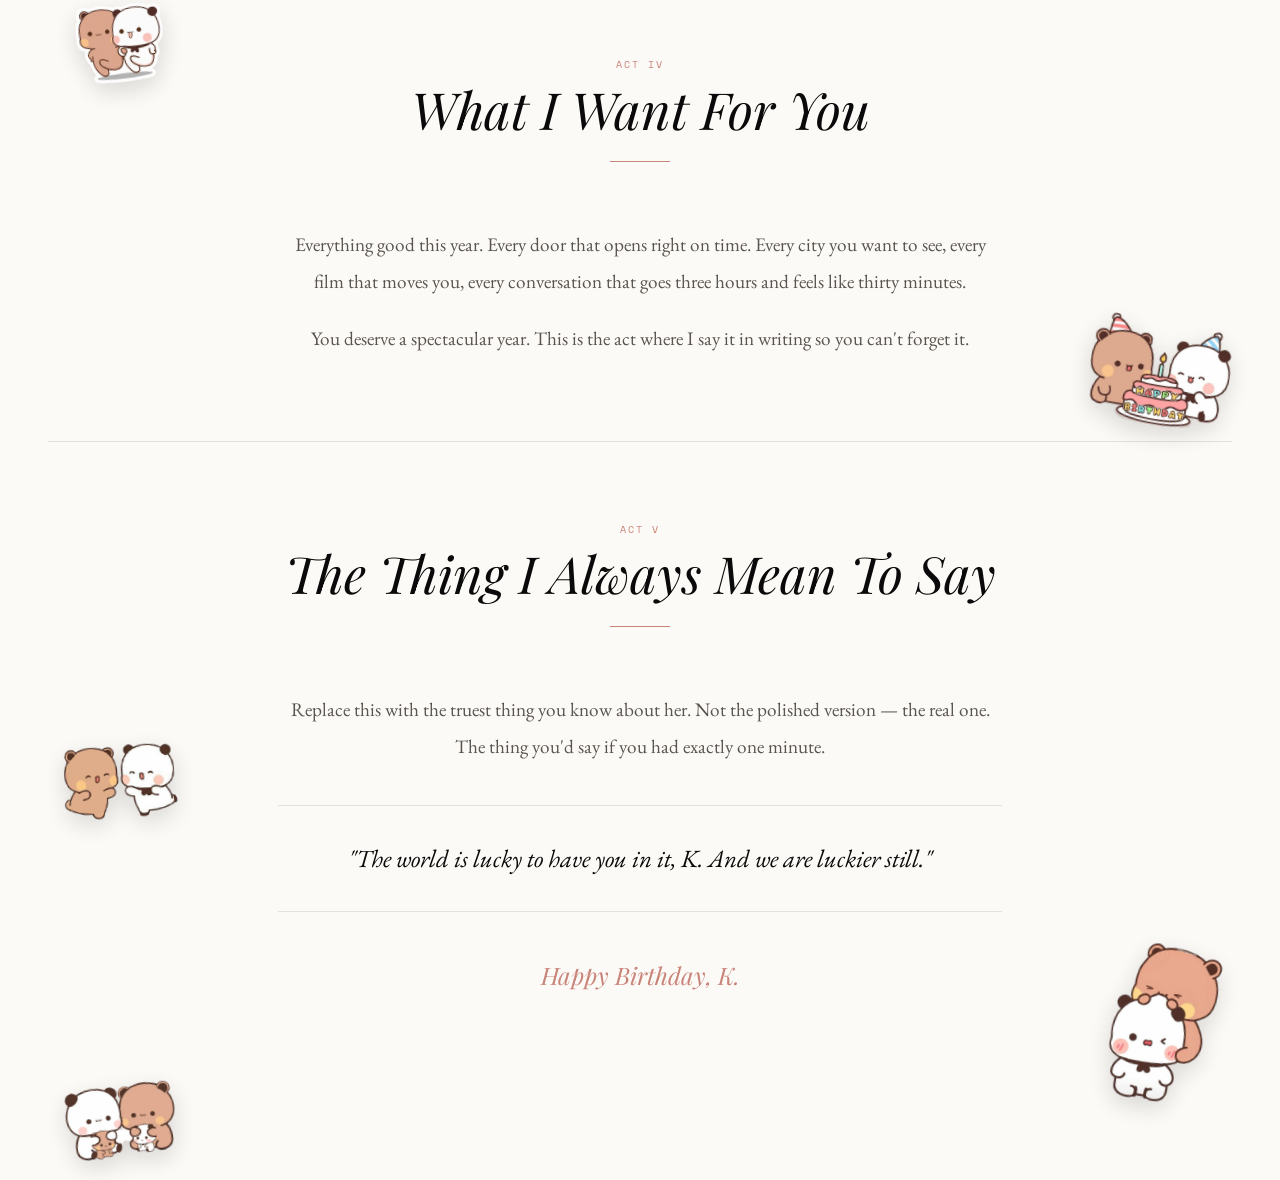
==== commit 2a439459: "bubu dudu" ====
--- a/index.html
+++ b/index.html
@@ -49,7 +49,20 @@
       </ul>
     </nav>
 
-    <div class="page active" id="page-home">
+    <div class="page active" id="page-home" style="position: relative;">
+      
+      <div class="sticker left s1"><img src="dudububu-Photoroom.png" alt="Dudu Bubu"></div>
+      <div class="sticker right s2"><img src="dudububu1-Photoroom.png" alt="Dudu Bubu"></div>
+      <div class="sticker left s3"><img src="dudububu2-Photoroom.png" alt="Dudu Bubu"></div>
+      <div class="sticker right s4"><img src="dudububu3-Photoroom.png" alt="Dudu Bubu"></div>
+      <div class="sticker left s5"><img src="dudububu4-Photoroom.png" alt="Dudu Bubu"></div>
+      <div class="sticker right s6"><img src="dudububu5-Photoroom.png" alt="Dudu Bubu"></div>
+      <div class="sticker left s7"><img src="dudububu6-Photoroom.png" alt="Dudu Bubu"></div>
+      <div class="sticker right s8"><img src="dudububu7-Photoroom.png" alt="Dudu Bubu"></div>
+      <div class="sticker left s9"><img src="dudububu8-Photoroom.png" alt="Dudu Bubu"></div>
+      <div class="sticker right s10"><img src="dudububu9-Photoroom.png" alt="Dudu Bubu"></div>
+      <div class="sticker left s11"><img src="dudububu10-Photoroom.png" alt="Dudu Bubu"></div>
+
       <section id="hero">
         <div id="hero-video-placeholder">
           <div class="k-overlay" id="k-overlay"></div>
--- a/style.css
+++ b/style.css
@@ -544,4 +544,42 @@
   #reels-container { height: 90vh; width: 90vw; aspect-ratio: auto; }
   #reels-next { right: 1.5rem; bottom: 1.5rem; width: 40px; height: 40px; font-size: 1.2rem; }
   #reels-close { top: 1.5rem; right: 1.5rem; font-size: 1.5rem; }
+}
+
+/* ══════════════════════════════════
+   CUTE MARGIN STICKERS (DUDU BUBU)
+══════════════════════════════════ */
+.sticker {
+  position: absolute;
+  width: 140px; /* Adjust this to make them bigger/smaller */
+  z-index: 10; 
+  pointer-events: none; /* Stops them from blocking clicks/scrolls */
+  opacity: 0.95;
+}
+.sticker img {
+  width: 100%;
+  height: auto;
+  filter: drop-shadow(0px 8px 12px rgba(0,0,0,0.15)); /* Cute sticker shadow */
+}
+
+/* Positioning them on the sides */
+.sticker.left { left: 4%; }
+.sticker.right { right: 4%; }
+
+/* Scattering them vertically down the page with cute random tilts */
+.s1 { top: 15%; transform: rotate(-8deg); }
+.s2 { top: 23%; transform: rotate(12deg); }
+.s3 { top: 35%; transform: rotate(-5deg); }
+.s4 { top: 44%; transform: rotate(9deg); }
+.s5 { top: 55%; transform: rotate(-11deg); }
+.s6 { top: 62%; transform: rotate(6deg); }
+.s7 { top: 73%; transform: rotate(-7deg); }
+.s8 { top: 81%; transform: rotate(10deg); }
+.s9 { top: 90%; transform: rotate(-4deg); }
+.s10 { top: 95%; transform: rotate(8deg); }
+.s11 { top: 98%; left: 10%; transform: rotate(-9deg); }
+
+/* Hide on mobile so they don't cover the text on tiny phone screens */
+@media(max-width: 900px) {
+  .sticker { display: none; }
 }
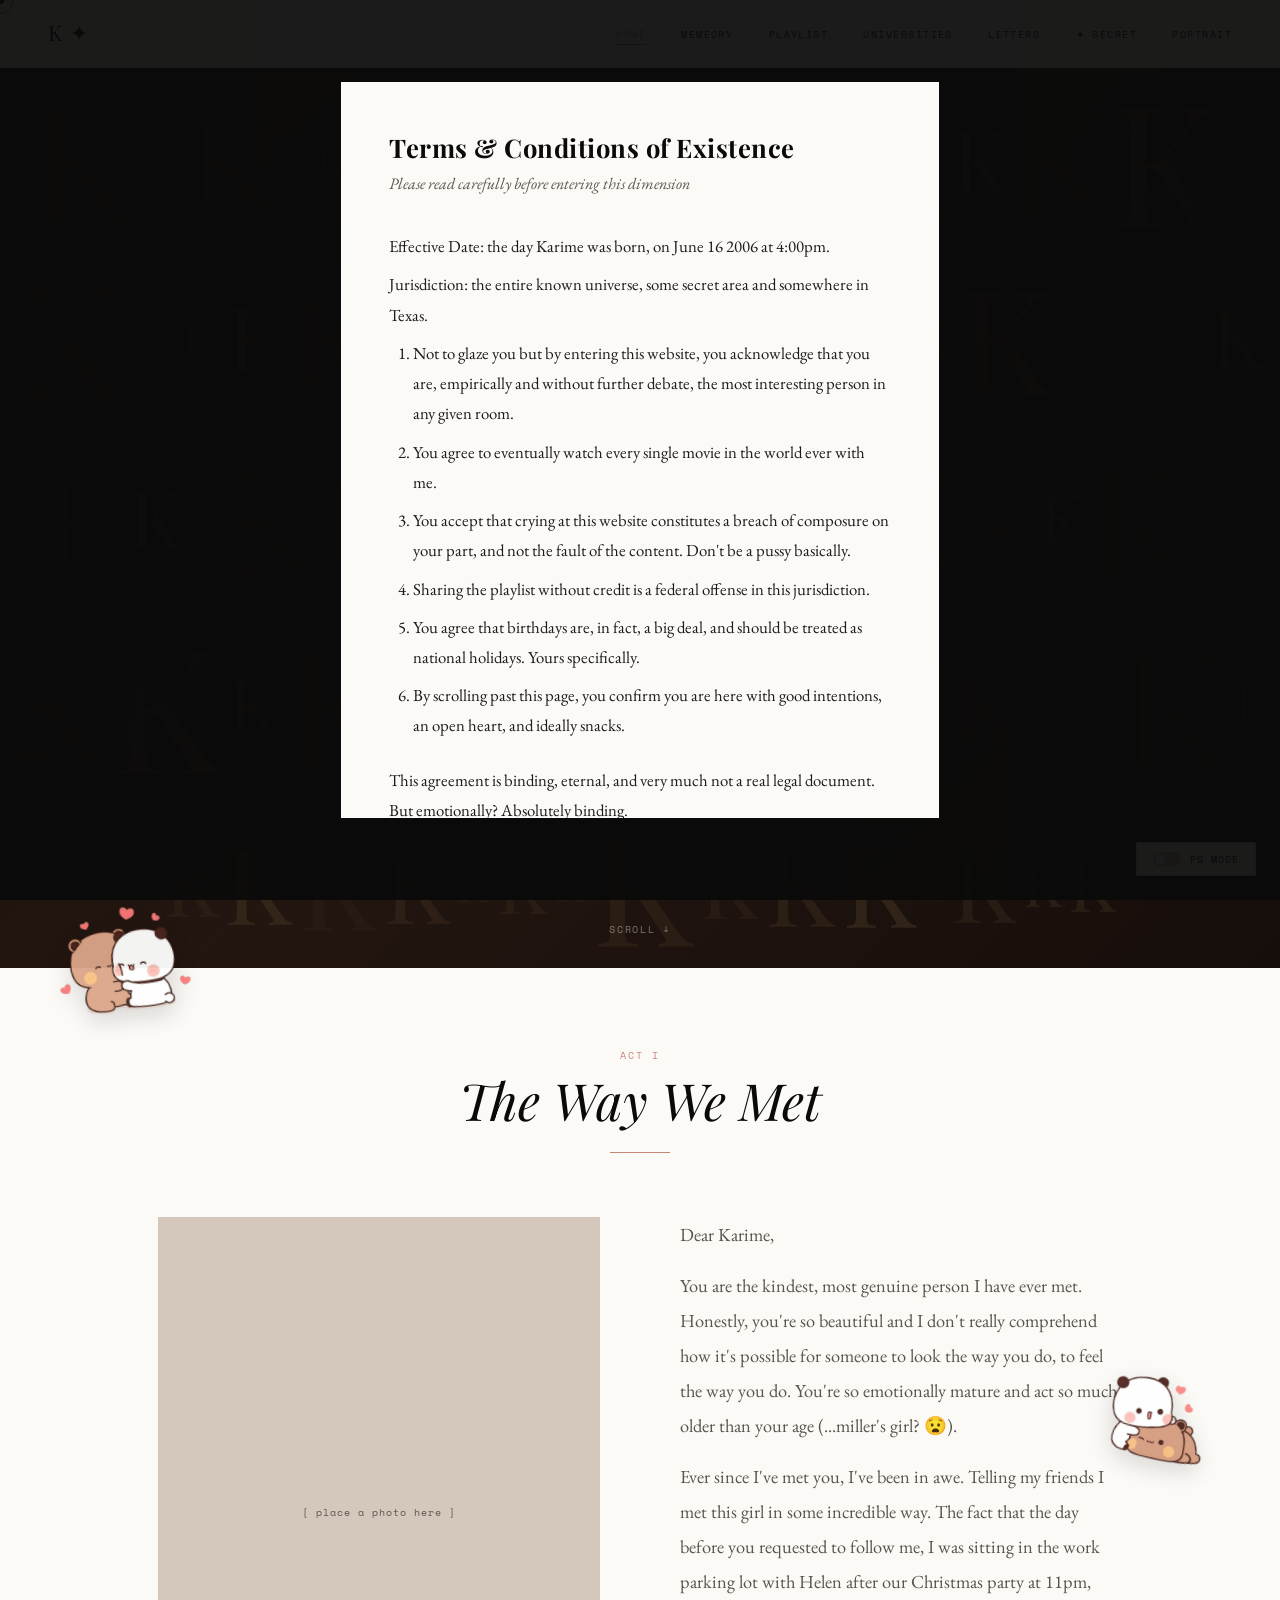
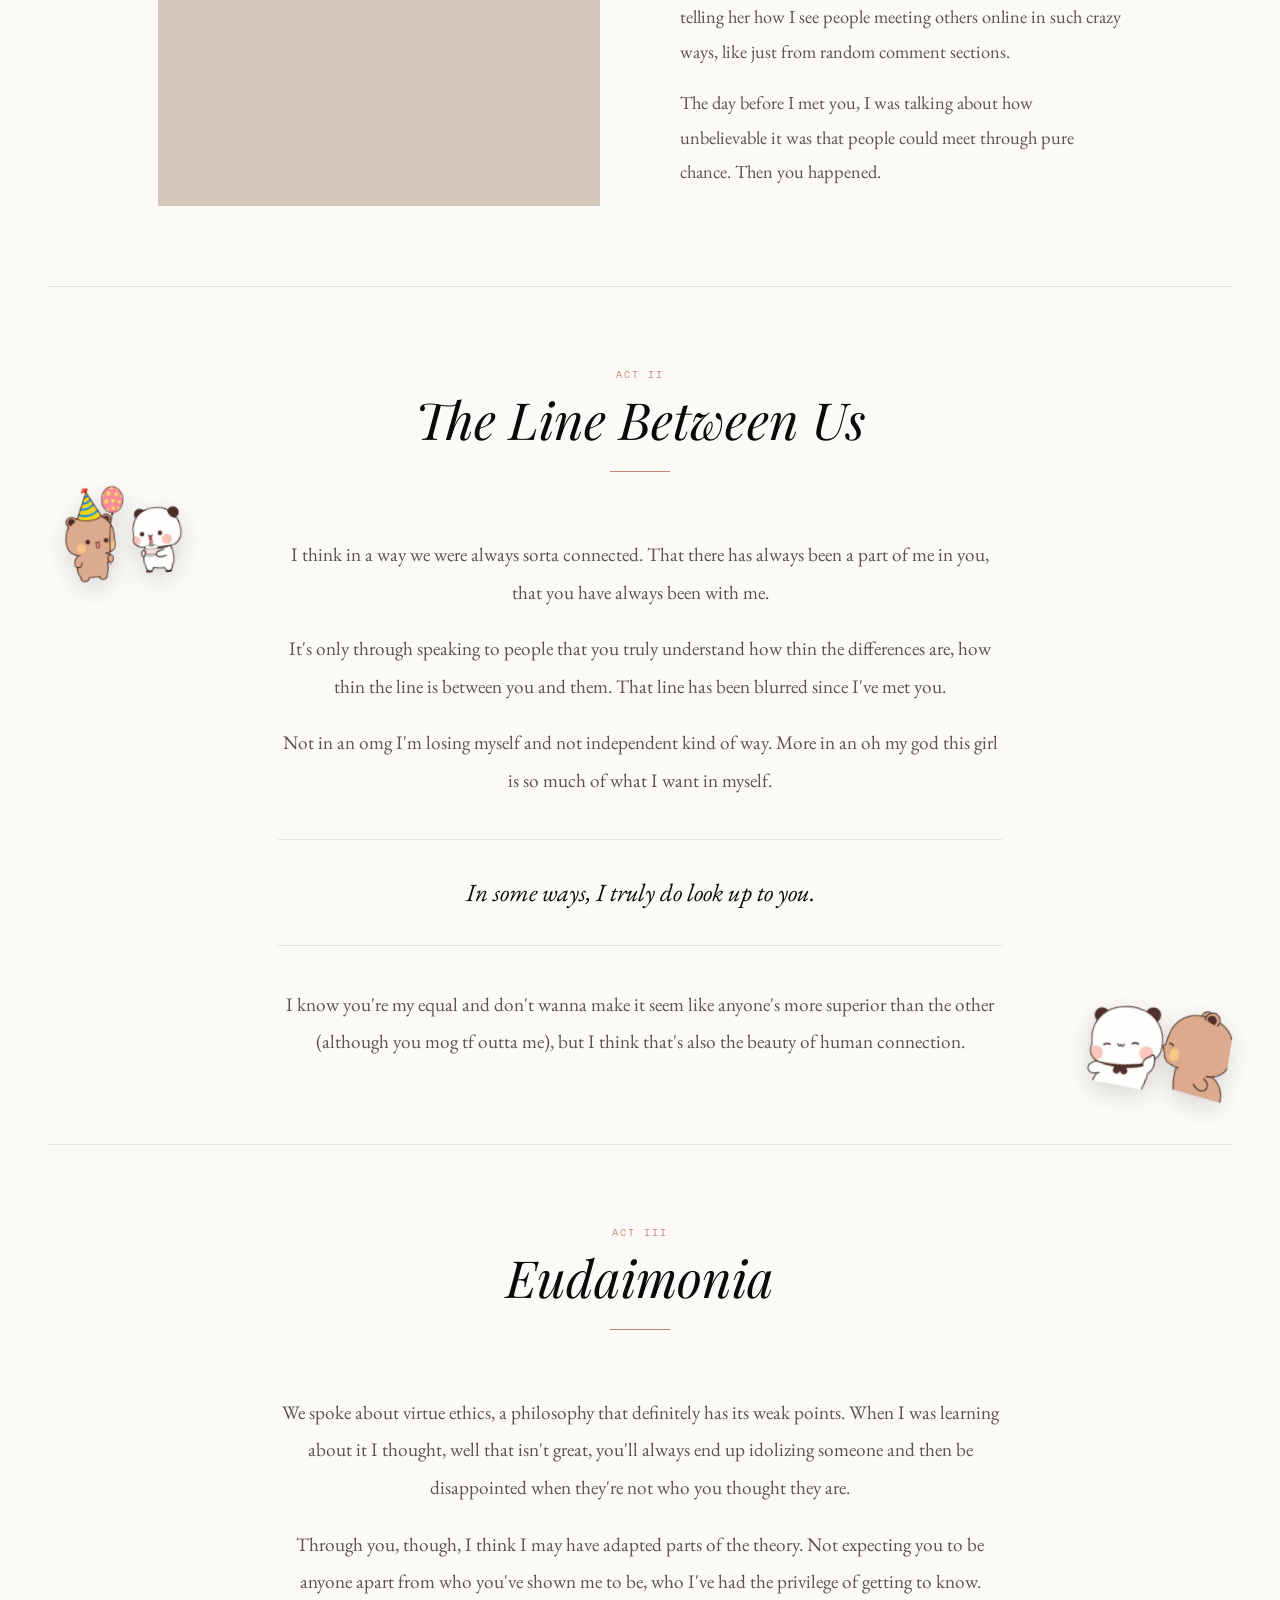
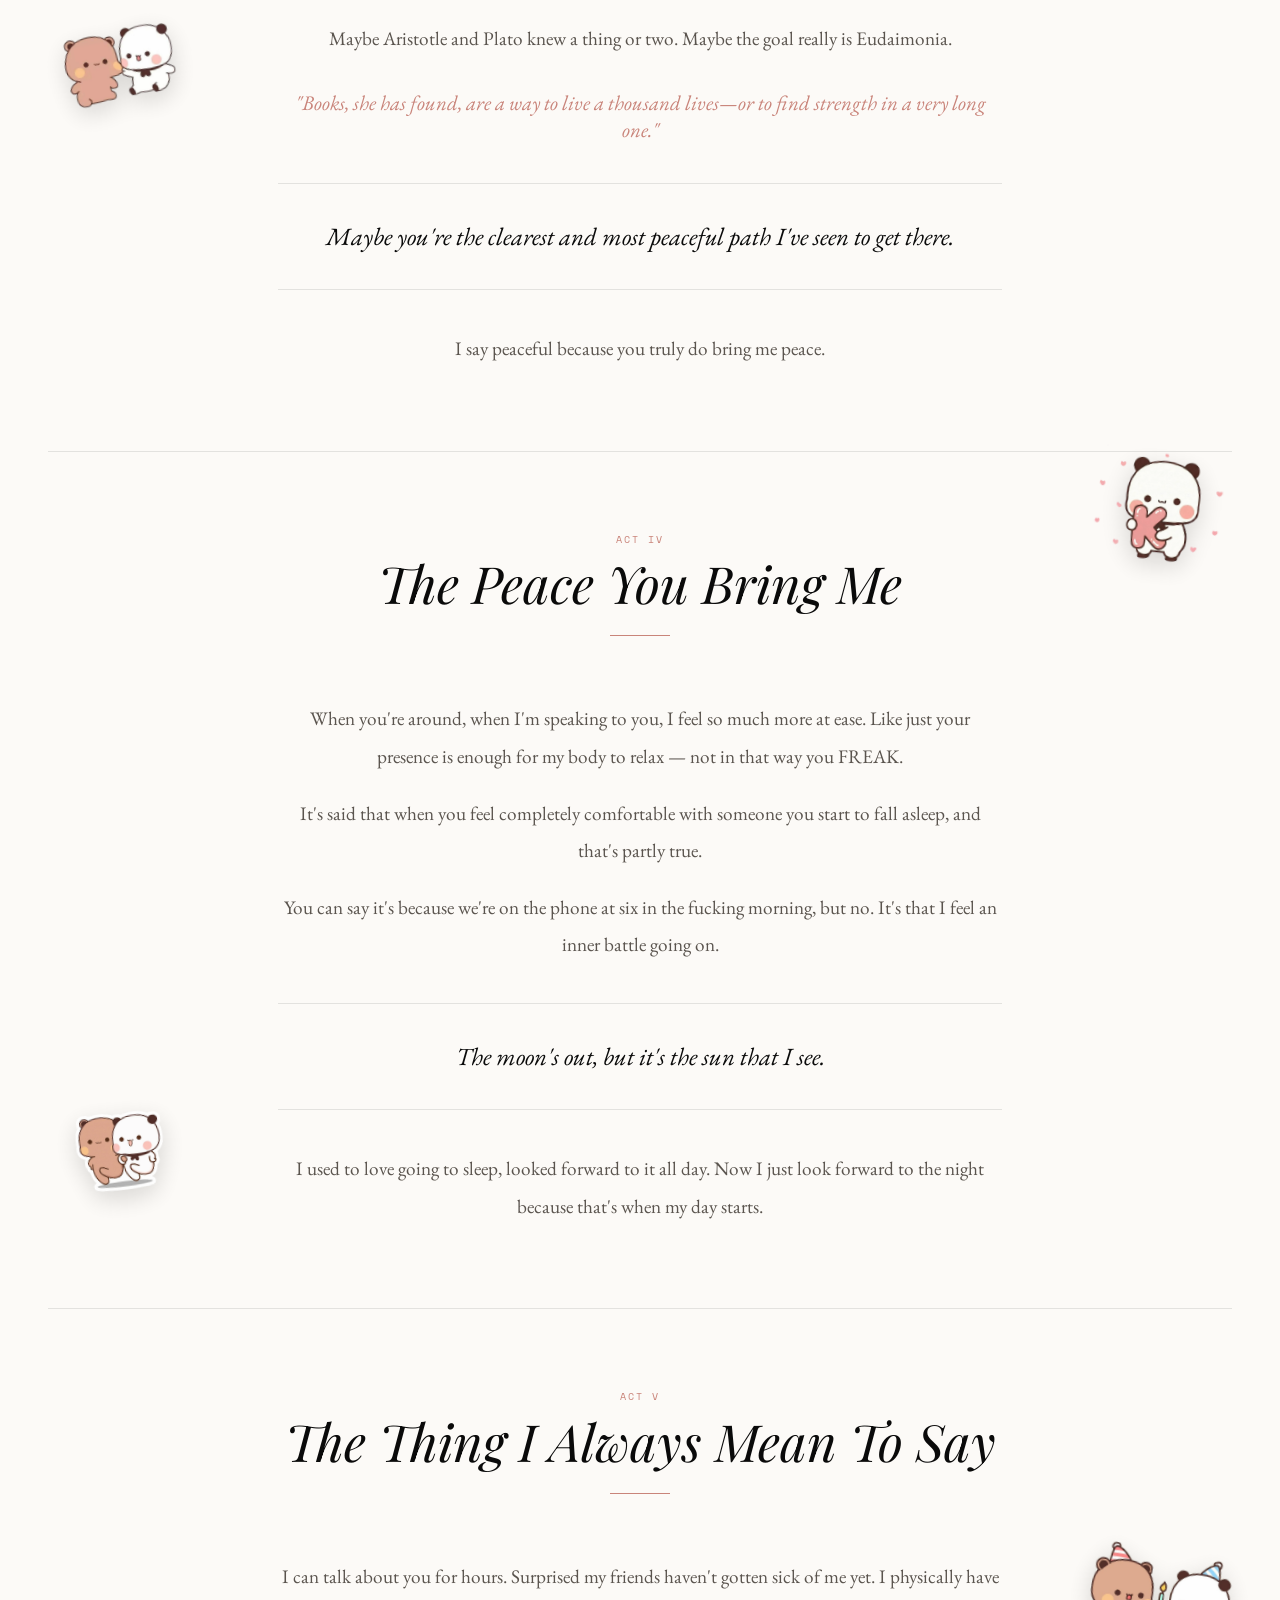
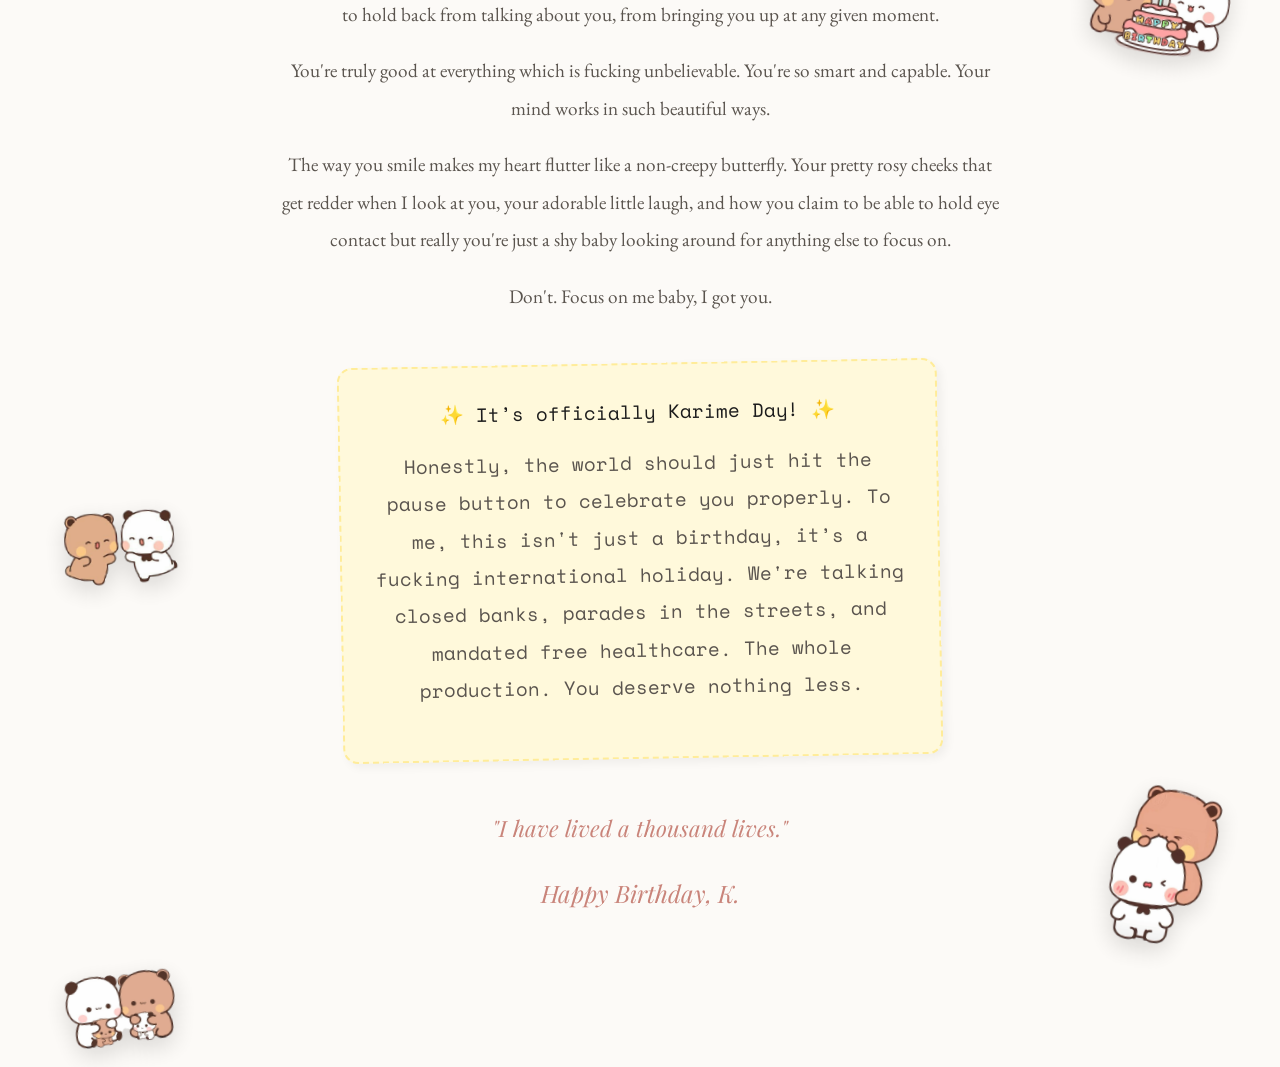
==== commit 8950dfc8: "format" ====
--- a/index.html
+++ b/index.html
@@ -6,7 +6,7 @@
     <title>Birthday Girl</title>
     <link href="https://fonts.googleapis.com/css2?family=EB+Garamond:ital,wght@0,400;0,500;0,600;1,400;1,500&family=Space+Mono:ital,wght@0,400;0,700;1,400&family=Playfair+Display:ital,wght@0,400;0,700;1,400;1,700&display=swap" rel="stylesheet">
     <link rel="stylesheet" href="style.css">
-<link rel="icon" type="image/png" href="letterk.png">
+    <link rel="icon" type="image/png" href="letterk.png">
 </head>
 <body>
     <div id="cursor"></div>
@@ -76,52 +76,62 @@
 
       <div class="act-marker fade-in">
         <div class="act-number">Act I</div>
-        <div class="act-title">The Beginning</div>
+        <div class="act-title">The Way We Met</div>
         <div class="act-rule"></div>
       </div>
       <div class="act-grid fade-in">
-        <div class="act-image">
-          <span>[ place a photo here ]</span>
-        </div>
+        <div class="act-image"><span>[ place a photo here ]</span></div>
         <div class="act-text-col">
-          <p>To the one who makes everything more interesting. Replace this text with your own words about your friend. Tell her about the first time you met, the thing that made you realize she was going to be important, the specific way she laughs at her own jokes.</p>
-          <p>Write it like you'd tell it to someone who's never met her. The scene. The weather. What she was wearing.</p>
-          <blockquote class="act-quote">"Some people arrive and make such a beautiful impact on your life, you can barely remember what it was like without them."</blockquote>
+          <p>Dear Karime,</p>
+          <p>You are the kindest, most genuine person I have ever met. Honestly, you're so beautiful and I don't really comprehend how it's possible for someone to look the way you do, to feel the way you do. You're so emotionally mature and act so much older than your age (...miller's girl? 😧).</p>
+          <p>Ever since I've met you, I've been in awe. Telling my friends I met this girl in some incredible way. The fact that the day before you requested to follow me, I was sitting in the work parking lot with Helen after our Christmas party at 11pm, telling her how I see people meeting others online in such crazy ways, like just from random comment sections.</p>
+          <p>The day before I met you, I was talking about how unbelievable it was that people could meet through pure chance. Then you happened.</p>
         </div>
       </div>
       <div class="section-rule"></div>
 
       <div class="act-marker fade-in">
         <div class="act-number">Act II</div>
-        <div class="act-title">The Things She Doesn't Know</div>
+        <div class="act-title">The Line Between Us</div>
         <div class="act-rule"></div>
       </div>
       <div class="act-body fade-in">
-        <p>Write about something she does that she probably doesn't realize. The specific, unremarkable habit that you've always found quietly extraordinary.</p>
-        <div class="pull">"Replace this with something true and specific that could only be about her."</div>
-        <p>These are the things worth writing down. Not the big moments — the small ones.</p>
+        <p>I think in a way we were always sorta connected. That there has always been a part of me in you, that you have always been with me.</p>
+        <p>It's only through speaking to people that you truly understand how thin the differences are, how thin the line is between you and them. That line has been blurred since I've met you.</p>
+        <p>Not in an omg I'm losing myself and not independent kind of way. More in an oh my god this girl is so much of what I want in myself.</p>
+        <div class="pull">In some ways, I truly do look up to you.</div>
+        <p>I know you're my equal and don't wanna make it seem like anyone's more superior than the other (although you mog tf outta me), but I think that's also the beauty of human connection.</p>
       </div>
       <div class="section-rule"></div>
 
       <div class="act-marker fade-in">
         <div class="act-number">Act III</div>
-        <div class="act-title">The Record</div>
+        <div class="act-title">Eudaimonia</div>
         <div class="act-rule"></div>
       </div>
       <div class="act-body fade-in">
-        <p>This is the act for memories. List them, or write them in prose. The trip you took, the night that ran too late, the time something went <span class="pg-word">completely wrong</span> and you both ended up laughing about it.</p>
-        <div class="pull">"A memory goes here. Make it a good one — or a real one, which is better."</div>
+        <p>We spoke about virtue ethics, a philosophy that definitely has its weak points. When I was learning about it I thought, well that isn't great, you'll always end up idolizing someone and then be disappointed when they're not who you thought they are.</p>
+        <p>Through you, though, I think I may have adapted parts of the theory. Not expecting you to be anyone apart from who you've shown me to be, who I've had the privilege of getting to know.</p>
+        <p>Maybe Aristotle and Plato knew a thing or two. Maybe the goal really is Eudaimonia.</p>
+        <blockquote style="font-family:'EB Garamond', serif; font-style: italic; font-size: 1.3rem; margin: 2rem 0; color: var(--rose);">
+            "Books, she has found, are a way to live a thousand lives—or to find strength in a very long one."
+        </blockquote>
+        <div class="pull">Maybe you're the clearest and most peaceful path I've seen to get there.</div>
+        <p>I say peaceful because you truly do bring me peace.</p>
       </div>
       <div class="section-rule"></div>
 
       <div class="act-marker fade-in">
         <div class="act-number">Act IV</div>
-        <div class="act-title">What I Want For You</div>
+        <div class="act-title">The Peace You Bring Me</div>
         <div class="act-rule"></div>
       </div>
       <div class="act-body fade-in">
-        <p>Everything good this year. Every door that opens right on time. Every city you want to see, every film that moves you, every conversation that goes three hours and feels like thirty minutes.</p>
-        <p>You deserve a spectacular year. This is the act where I say it in writing so you can't forget it.</p>
+        <p>When you're around, when I'm speaking to you, I feel so much more at ease. Like just your presence is enough for my body to relax — not in that way you FREAK.</p>
+        <p>It's said that when you feel completely comfortable with someone you start to fall asleep, and that's partly true.</p>
+        <p>You can say it's because we're on the phone at six in the fucking morning, but no. It's that I feel an inner battle going on.</p>
+        <div class="pull">The moon's out, but it's the sun that I see.</div>
+        <p>I used to love going to sleep, looked forward to it all day. Now I just look forward to the night because that's when my day starts.</p>
       </div>
       <div class="section-rule"></div>
 
@@ -131,12 +141,34 @@
         <div class="act-rule"></div>
       </div>
       <div class="act-body fade-in" style="padding-bottom:8rem">
-        <p>Replace this with the truest thing you know about her. Not the polished version — the real one. The thing you'd say if you had exactly one minute.</p>
-        <div class="pull">"The world is lucky to have you in it, K. And we are luckier still."</div>
-        <p style="font-family:'Playfair Display',serif;font-style:italic;font-size:1.5rem;color:var(--rose);margin-top:2rem">Happy Birthday, K.</p>
+        <p>I can talk about you for hours. Surprised my friends haven't gotten sick of me yet. I physically have to hold back from talking about you, from bringing you up at any given moment.</p>
+        <p>You're truly good at everything which is fucking unbelievable. You're so smart and capable. Your mind works in such beautiful ways.</p>
+        <p>The way you smile makes my heart flutter like a non-creepy butterfly. Your pretty rosy cheeks that get redder when I look at you, your adorable little laugh, and how you claim to be able to hold eye contact but really you're just a shy baby looking around for anything else to focus on.</p>
+        <p>Don't. Focus on me baby, I got you.</p>
+        
+       <div style="
+    background: #fff9db; 
+    padding: 2rem; 
+    margin: 3rem auto; 
+    max-width: 600px; 
+    border: 2px dashed #ffec99; 
+    border-radius: 15px; 
+    transform: rotate(-1deg);
+    box-shadow: 4px 4px 10px rgba(0,0,0,0.05);
+    font-family: 'Space Mono', monospace; 
+    font-size: 0.95rem; 
+    color: var(--charcoal); 
+    line-height: 1.6;
+    text-align: center;">
+    
+    <span style="display: block; margin-bottom: 1rem; font-size: 1.2rem;">✨ It’s officially Karime Day! ✨</span>
+    
+    <p>Honestly, the world should just hit the pause button to celebrate you properly. To me, this isn't just a birthday, it’s a fucking international holiday. We're talking closed banks, parades in the streets, and mandated free healthcare. The whole production. You deserve nothing less.</p>
+</div>
+        <p style="font-family:'Playfair Display',serif;font-style:italic;font-size:1.4rem;color:var(--rose);margin-top:2rem;">"I have lived a thousand lives."</p>
+        
+        <p style="font-family:'Playfair Display',serif;font-style:italic;font-size:1.5rem;color:var(--rose);margin-top:1rem">Happy Birthday, K.</p>
       </div>
-    </div>
-    
     <script src="script.js"></script>
 </body>
 </html>
--- a/style.css
+++ b/style.css
@@ -582,4 +582,5 @@
 /* Hide on mobile so they don't cover the text on tiny phone screens */
 @media(max-width: 900px) {
   .sticker { display: none; }
-}+}
+
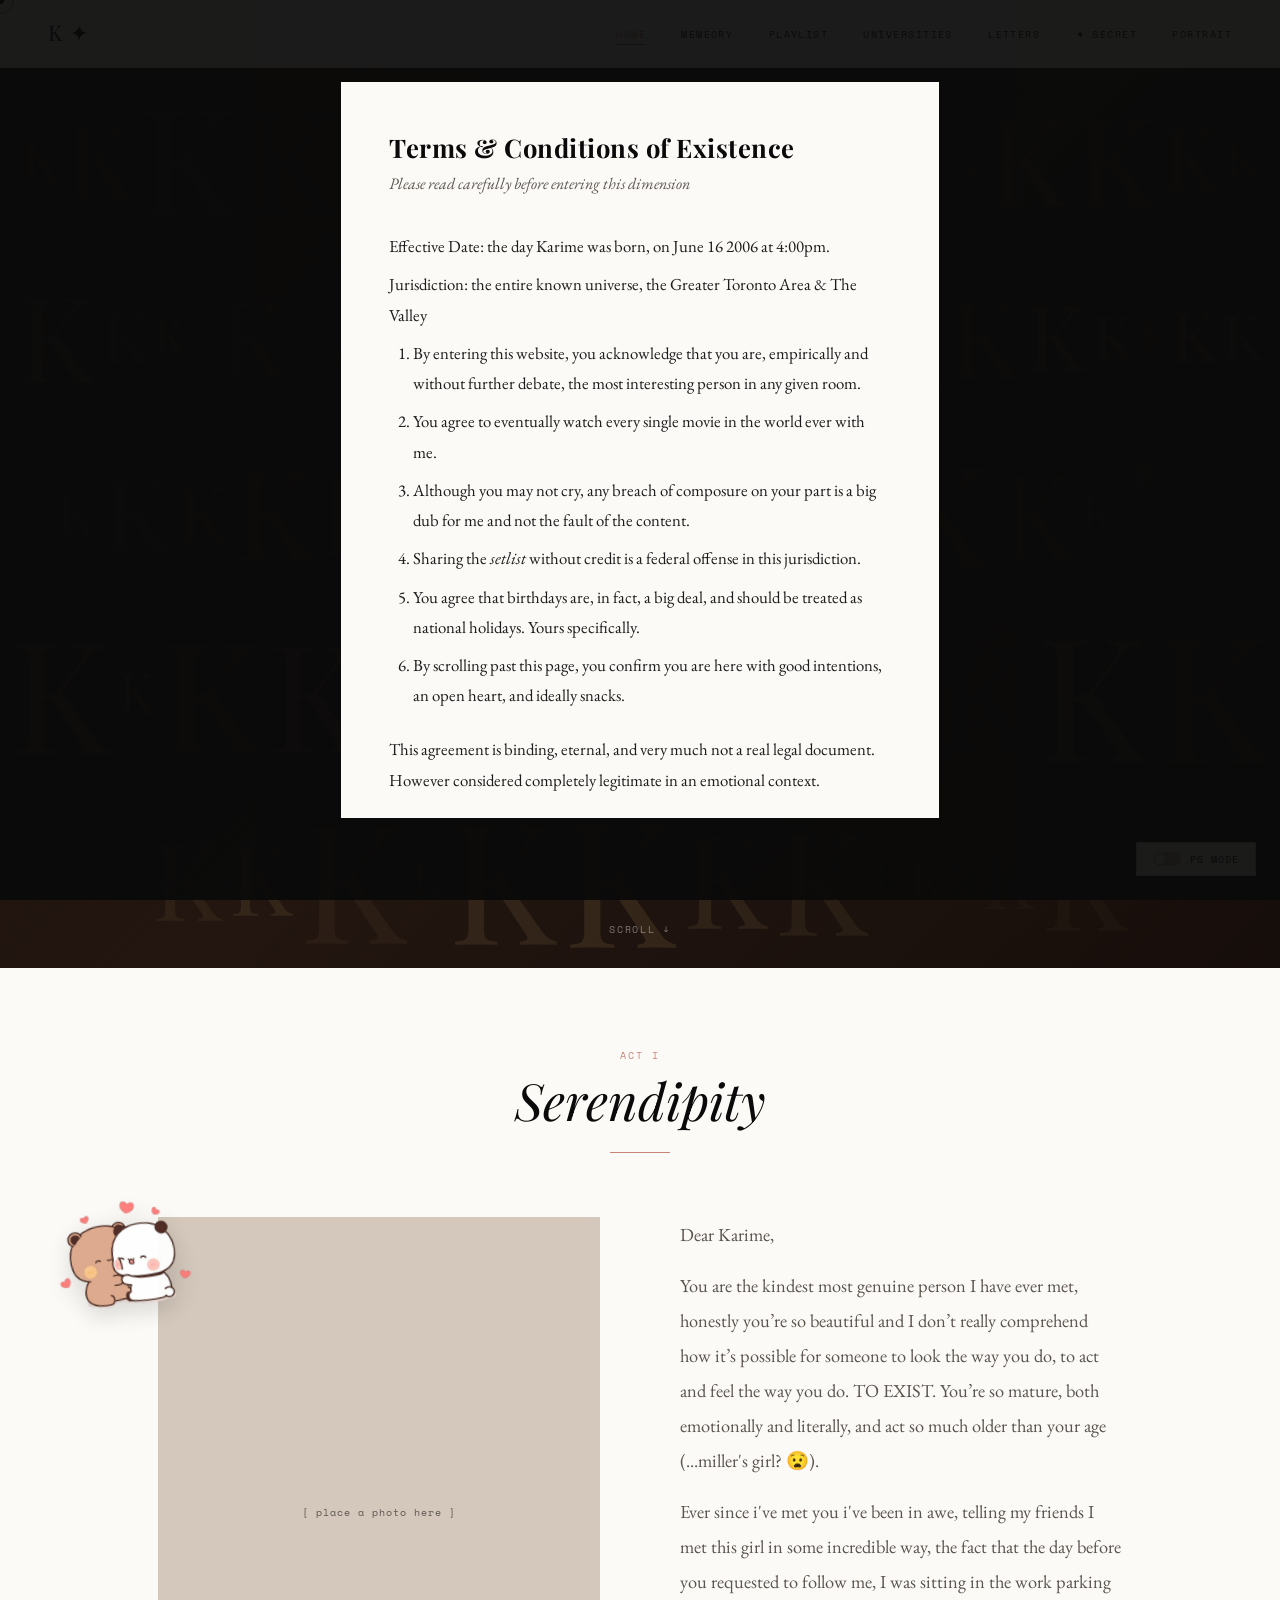
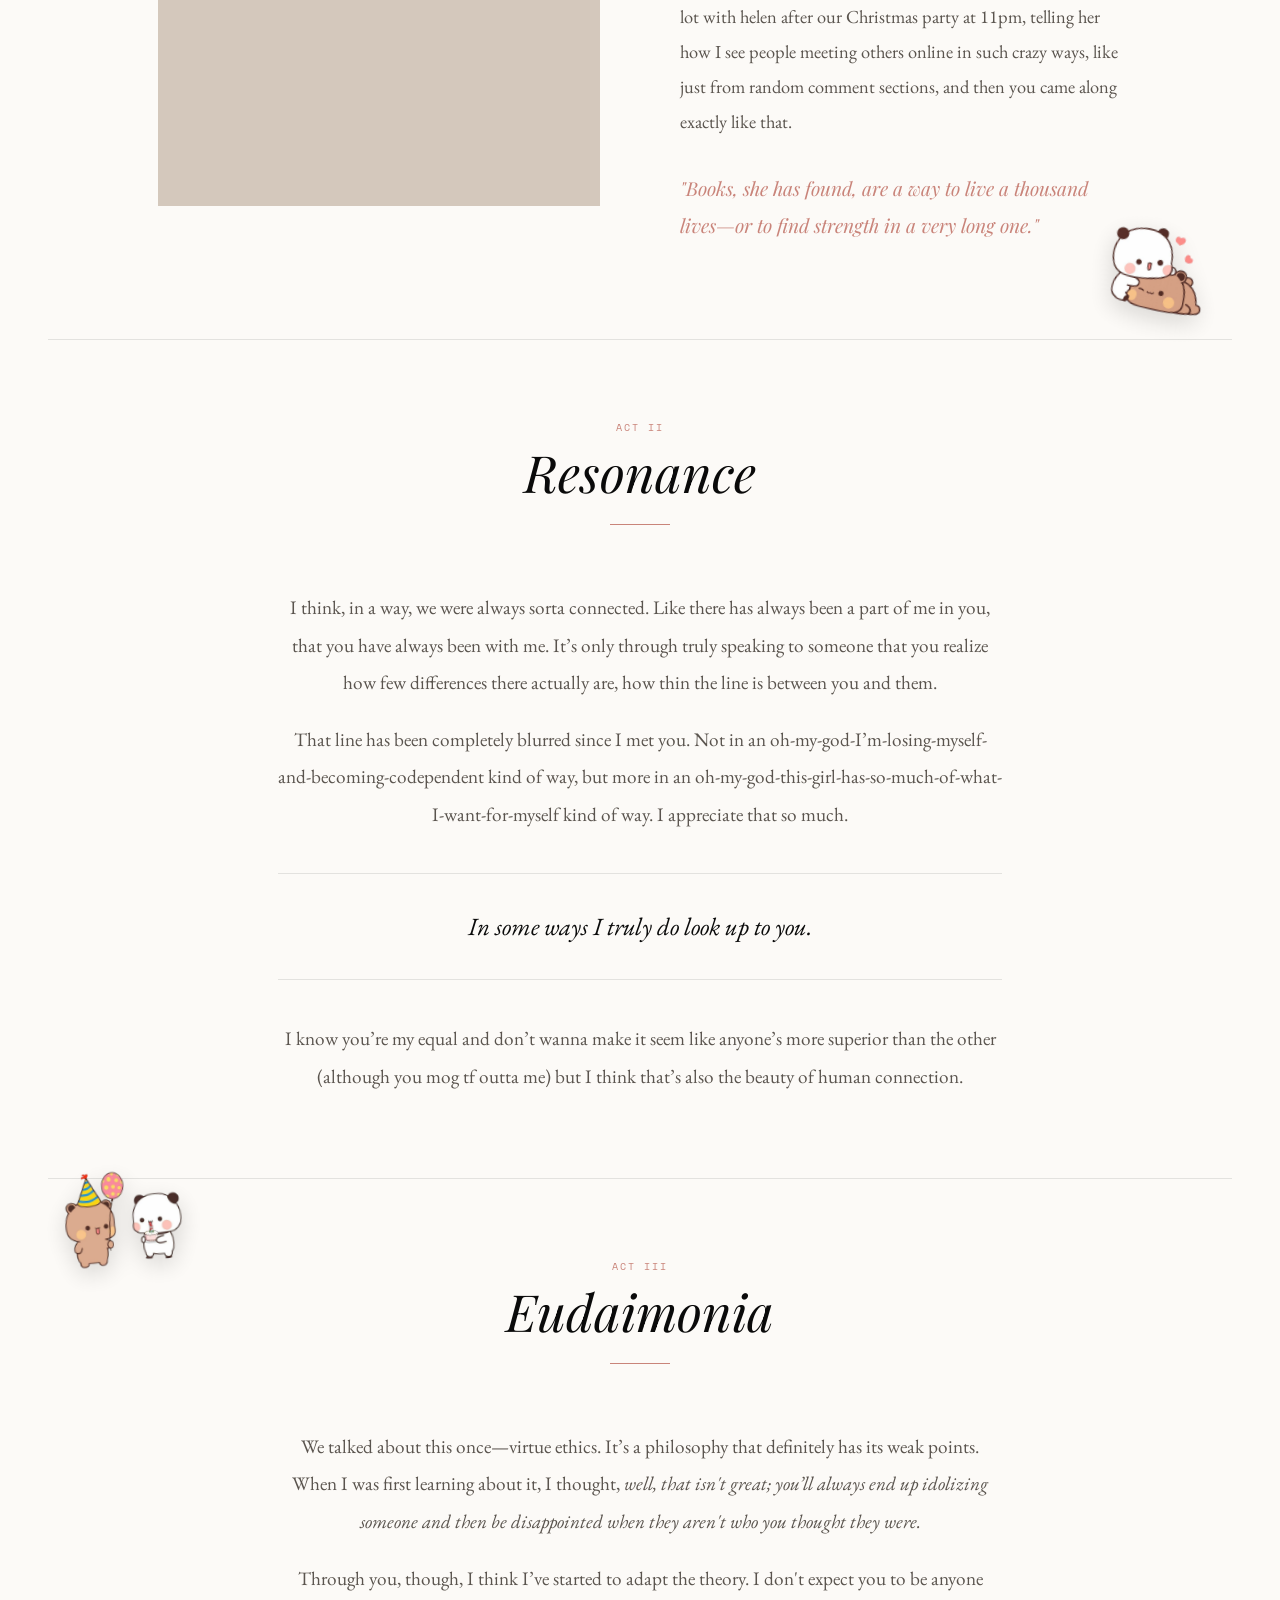
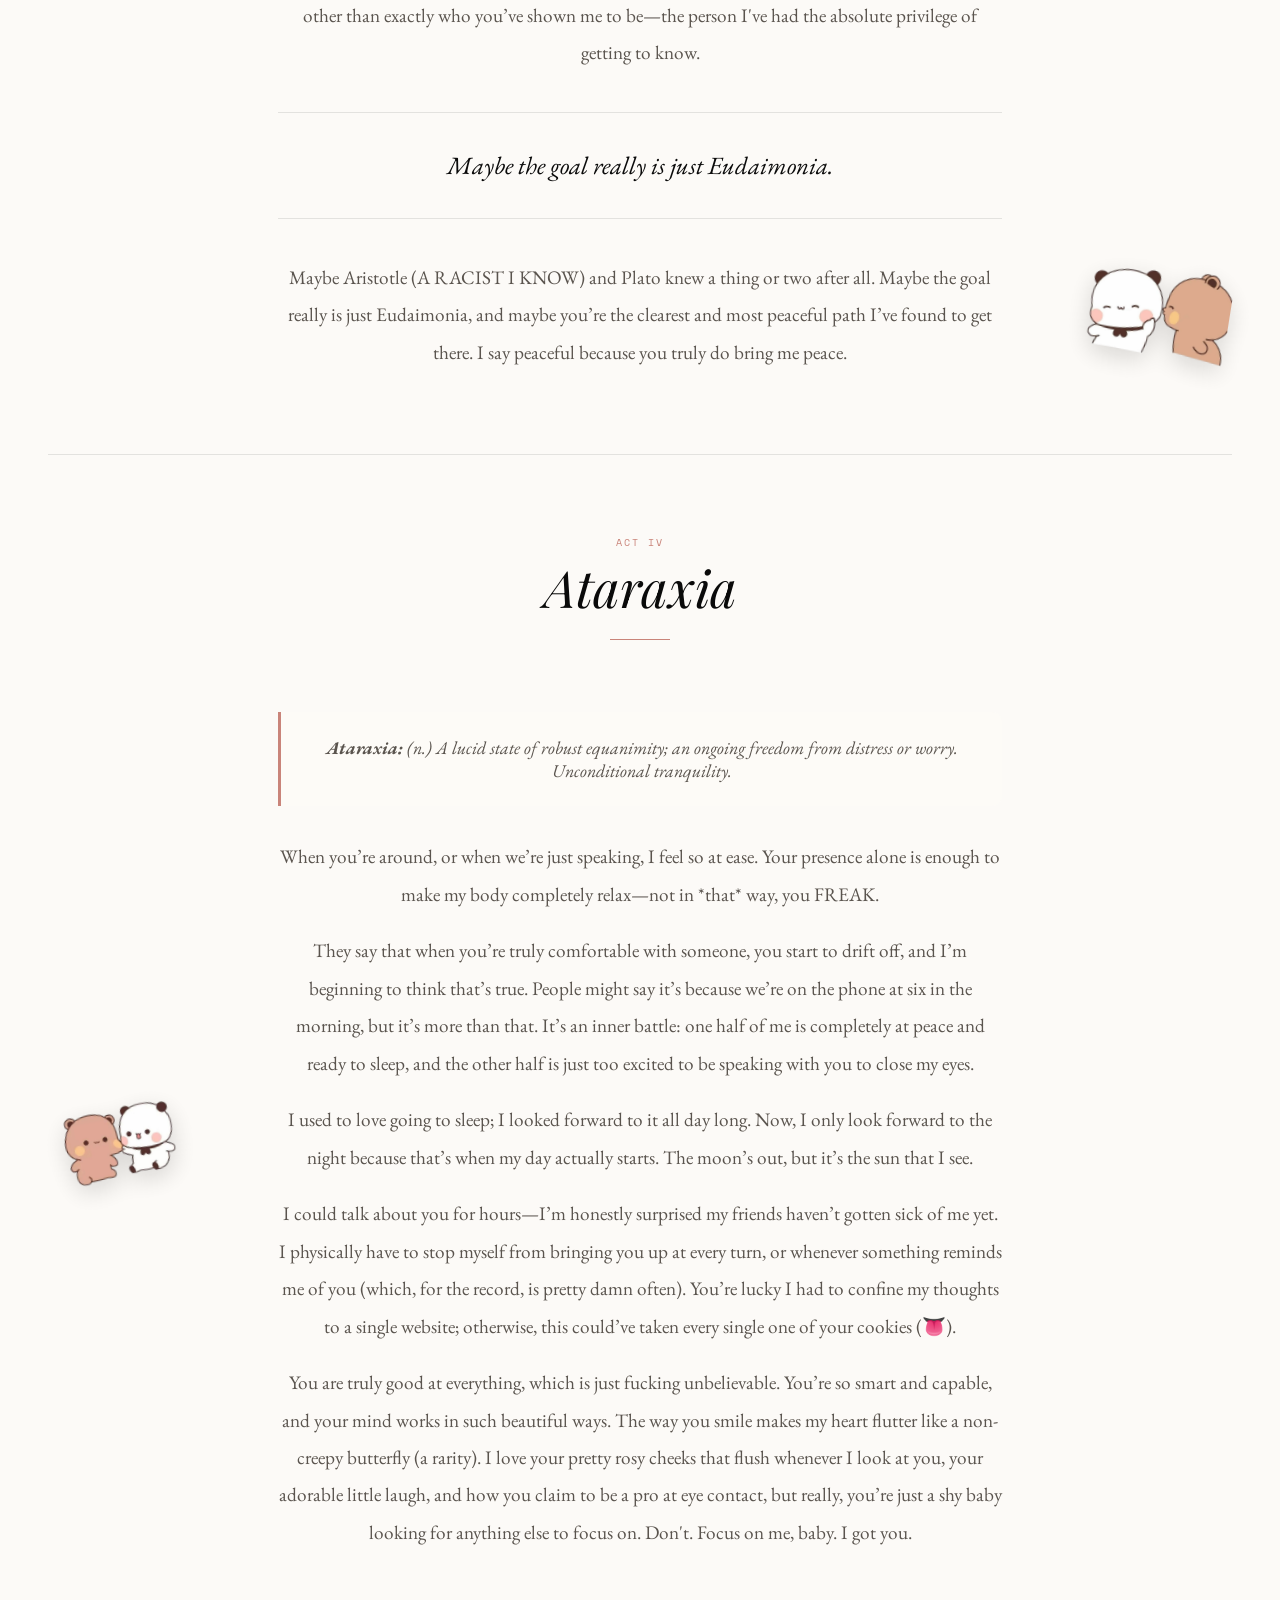
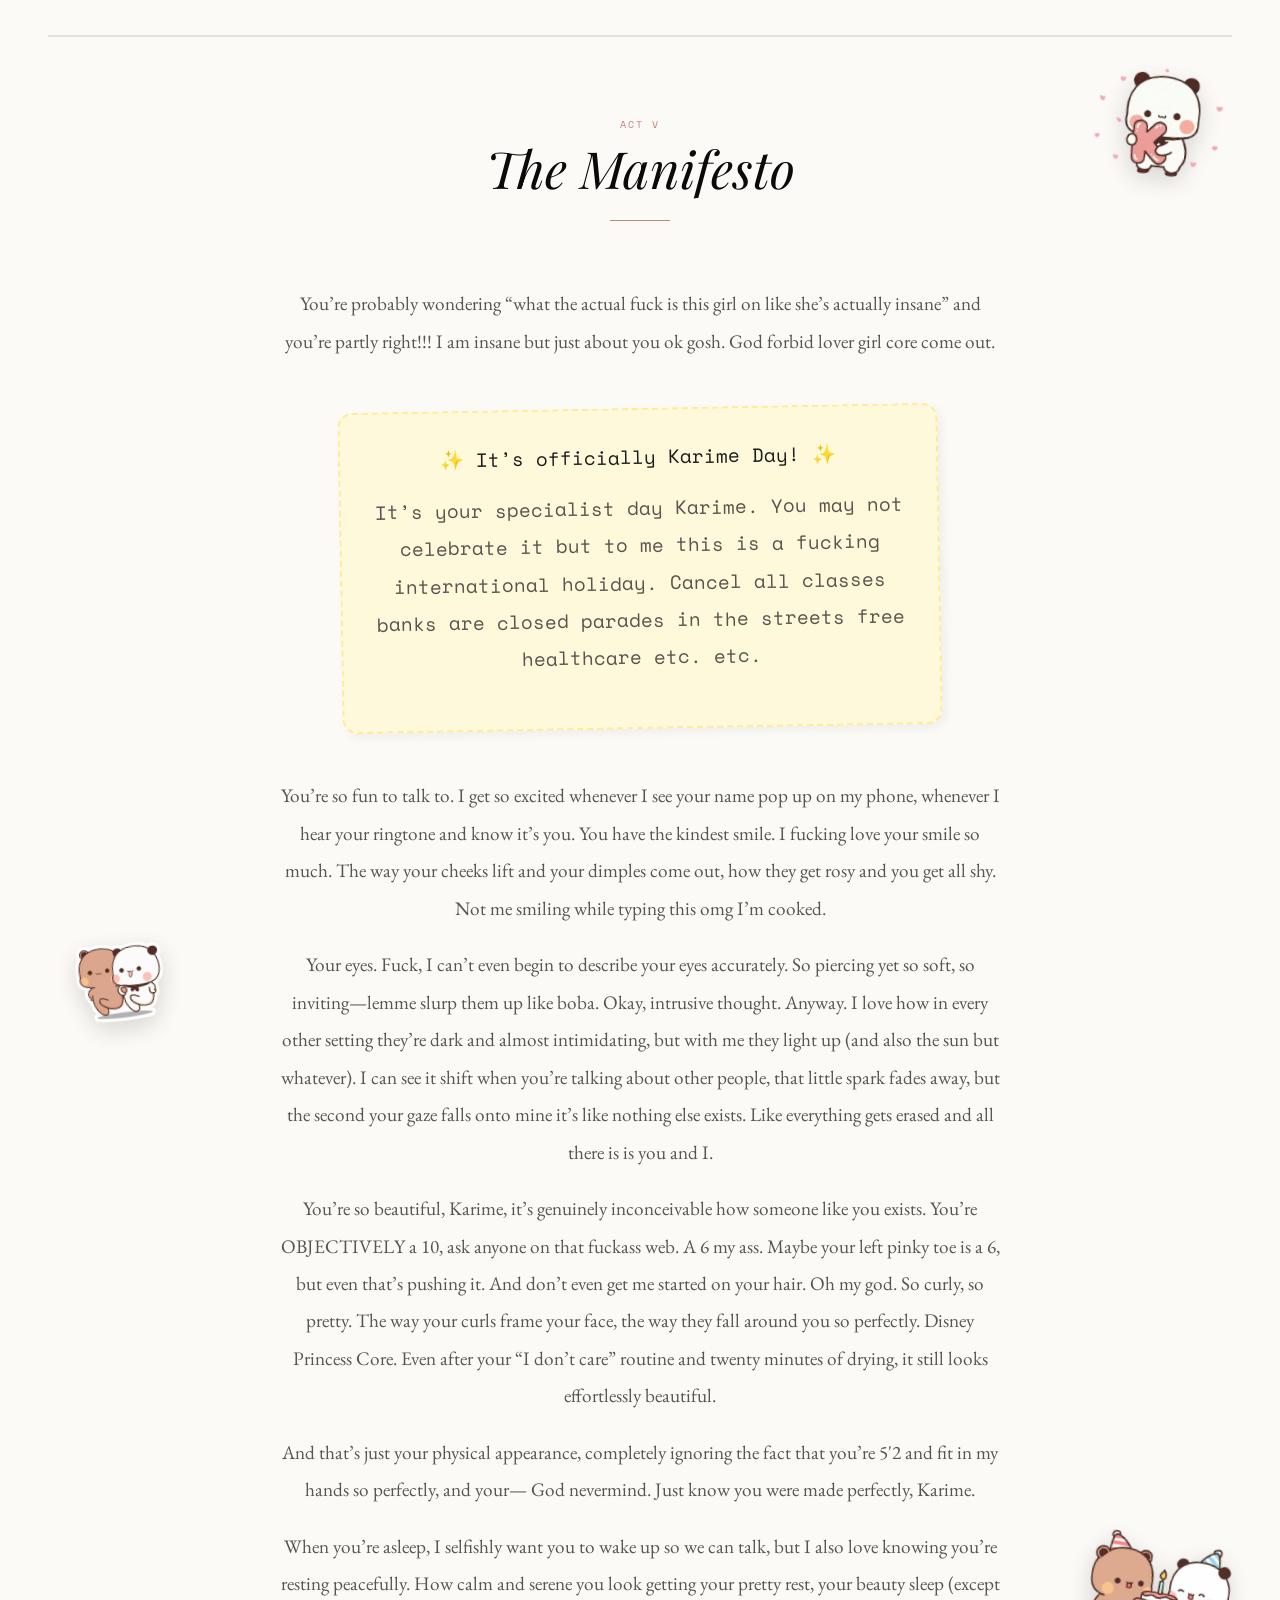
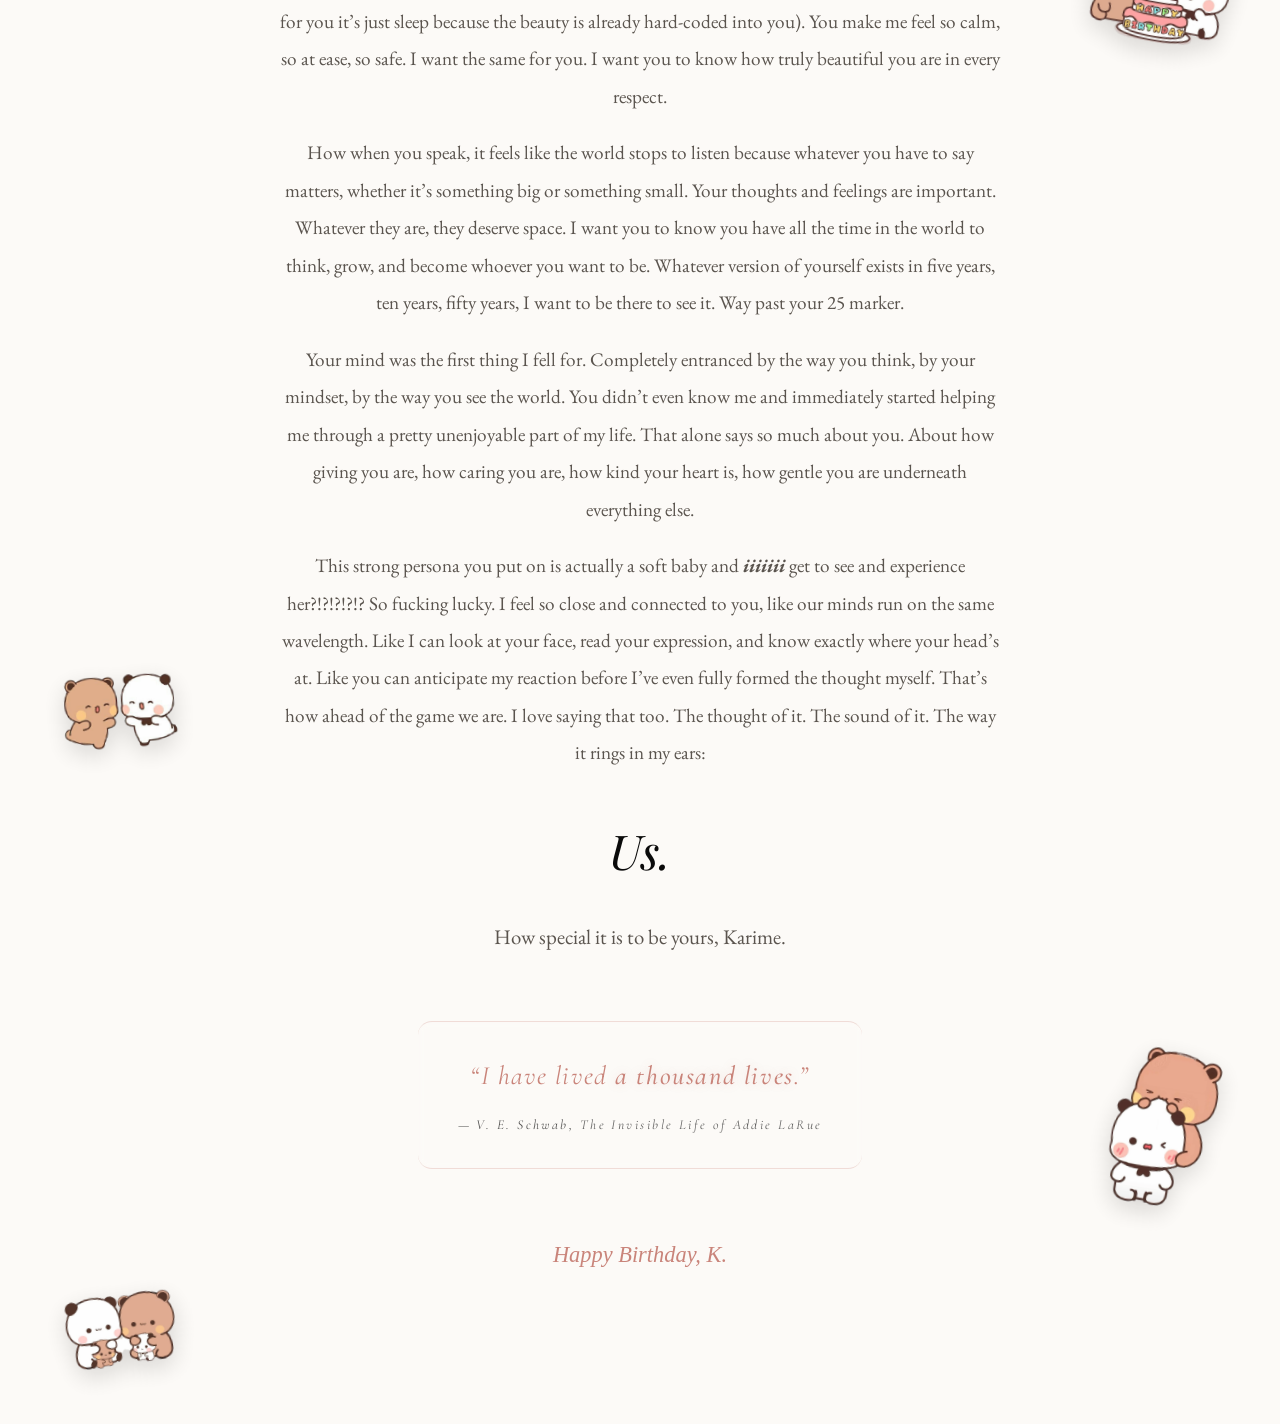
==== commit 9db0778d: "home page remodel" ====
--- a/index.html
+++ b/index.html
@@ -22,17 +22,17 @@
         <h2>Terms & Conditions of Existence</h2>
         <p class="subtitle">Please read carefully before entering this dimension</p>
         <p>Effective Date: the day Karime was born, on June 16 2006 at 4:00pm.</p>
-        <p>Jurisdiction: the entire known universe, some secret area and somewhere in Texas.</p>
+        <p>Jurisdiction: the entire known universe, the Greater Toronto Area & The Valley</p>
         <ol>
-          <li>Not to glaze you but by entering this website, you acknowledge that you are, empirically and without further debate, the most interesting person in any given room.</li>
+          <li>By entering this website, you acknowledge that you are, empirically and without further debate, the most interesting person in any given room.</li>
           <li>You agree to eventually watch every single movie in the world ever with me.</li>
-          <li>You accept that crying at this website constitutes a breach of composure on your part, and not the fault of the content. <span class="pg-word">Don't be a pussy basically.</span></li>
-          <li>Sharing the playlist without credit is a federal offense in this jurisdiction.</li>
+          <li>Although you may not cry, any breach of composure on your part is a big dub for me and not the fault of the content.</li>
+          <li>Sharing the <i>setlist</i> without credit is a federal offense in this jurisdiction.</li>
           <li>You agree that birthdays are, in fact, a big deal, and should be treated as national holidays. Yours specifically.</li>
           <li>By scrolling past this page, you confirm you are here with good intentions, an open heart, and ideally snacks.</li>
         </ol>
-        <p>This agreement is binding, eternal, and very much not a real legal document. But emotionally? Absolutely binding.</p>
-        <button id="terms-accept">I Accept These Sacred Terms ✦</button>
+        <p>This agreement is binding, eternal, and very much not a real legal document. However considered completely legitimate in an emotional context.</p>
+        <button id="terms-accept">✦ I Accept These Sacred Terms ✦</button>
       </div>
     </div>
 
@@ -76,99 +76,176 @@
 
       <div class="act-marker fade-in">
         <div class="act-number">Act I</div>
-        <div class="act-title">The Way We Met</div>
+        <div class="act-title">Serendipity</div>
         <div class="act-rule"></div>
       </div>
       <div class="act-grid fade-in">
-        <div class="act-image"><span>[ place a photo here ]</span></div>
+        <div class="act-image">
+          <span>[ place a photo here ]</span>
+        </div>
         <div class="act-text-col">
           <p>Dear Karime,</p>
-          <p>You are the kindest, most genuine person I have ever met. Honestly, you're so beautiful and I don't really comprehend how it's possible for someone to look the way you do, to feel the way you do. You're so emotionally mature and act so much older than your age (...miller's girl? 😧).</p>
-          <p>Ever since I've met you, I've been in awe. Telling my friends I met this girl in some incredible way. The fact that the day before you requested to follow me, I was sitting in the work parking lot with Helen after our Christmas party at 11pm, telling her how I see people meeting others online in such crazy ways, like just from random comment sections.</p>
-          <p>The day before I met you, I was talking about how unbelievable it was that people could meet through pure chance. Then you happened.</p>
+          <p>You are the kindest most genuine person I have ever met, honestly you’re so beautiful and I don’t really comprehend how it’s possible for someone to look the way you do, to act and feel the way you do. TO EXIST. You’re so mature, both emotionally and literally, and act so much older than your age (...miller's girl? 😧).</p>
+          
+          <p>Ever since i've met you i've been in awe, telling my friends I met this girl in some incredible way, the fact that the day before you requested to follow me, I was sitting in the work parking lot with helen after our Christmas party at 11pm, telling her how I see people meeting others online in such crazy ways, like just from random comment sections, and then you came along exactly like that.</p>
+          
+          <p style="font-family:'Playfair Display',serif;font-style:italic;font-size:1.2rem;color:var(--rose);margin-top:2rem;">"Books, she has found, are a way to live a thousand lives—or to find strength in a very long one."</p>
         </div>
       </div>
       <div class="section-rule"></div>
 
       <div class="act-marker fade-in">
         <div class="act-number">Act II</div>
-        <div class="act-title">The Line Between Us</div>
+        <div class="act-title">Resonance</div>
         <div class="act-rule"></div>
       </div>
       <div class="act-body fade-in">
-        <p>I think in a way we were always sorta connected. That there has always been a part of me in you, that you have always been with me.</p>
-        <p>It's only through speaking to people that you truly understand how thin the differences are, how thin the line is between you and them. That line has been blurred since I've met you.</p>
-        <p>Not in an omg I'm losing myself and not independent kind of way. More in an oh my god this girl is so much of what I want in myself.</p>
-        <div class="pull">In some ways, I truly do look up to you.</div>
-        <p>I know you're my equal and don't wanna make it seem like anyone's more superior than the other (although you mog tf outta me), but I think that's also the beauty of human connection.</p>
-      </div>
-      <div class="section-rule"></div>
-
-      <div class="act-marker fade-in">
+        <p>I think, in a way, we were always sorta connected. Like there has always been a part of me in you, that you have always been with me. It’s only through truly speaking to someone that you realize how few differences there actually are, how thin the line is between you and them.</p>
+
+        <p>That line has been completely blurred since I met you. Not in an oh-my-god-I’m-losing-myself-and-becoming-codependent kind of way, but more in an oh-my-god-this-girl-has-so-much-of-what-I-want-for-myself kind of way. I appreciate that so much.</p>
+
+        <div class="pull">In some ways I truly do look up to you.</div>
+
+        <p>I know you’re my equal and don’t wanna make it seem like anyone’s more superior than the other (although you mog tf outta me) but I think that’s also the beauty of human connection.</p>
+      </div>
+      <div class="section-rule"></div>
+
+<div class="act-marker fade-in">
         <div class="act-number">Act III</div>
         <div class="act-title">Eudaimonia</div>
         <div class="act-rule"></div>
       </div>
       <div class="act-body fade-in">
-        <p>We spoke about virtue ethics, a philosophy that definitely has its weak points. When I was learning about it I thought, well that isn't great, you'll always end up idolizing someone and then be disappointed when they're not who you thought they are.</p>
-        <p>Through you, though, I think I may have adapted parts of the theory. Not expecting you to be anyone apart from who you've shown me to be, who I've had the privilege of getting to know.</p>
-        <p>Maybe Aristotle and Plato knew a thing or two. Maybe the goal really is Eudaimonia.</p>
-        <blockquote style="font-family:'EB Garamond', serif; font-style: italic; font-size: 1.3rem; margin: 2rem 0; color: var(--rose);">
-            "Books, she has found, are a way to live a thousand lives—or to find strength in a very long one."
-        </blockquote>
-        <div class="pull">Maybe you're the clearest and most peaceful path I've seen to get there.</div>
-        <p>I say peaceful because you truly do bring me peace.</p>
-      </div>
-      <div class="section-rule"></div>
-
-      <div class="act-marker fade-in">
+        <p>We talked about this once—virtue ethics. It’s a philosophy that definitely has its weak points. When I was first learning about it, I thought, <i>well, that isn't great; you’ll always end up idolizing someone and then be disappointed when they aren't who you thought they were.</i></p>
+        
+        <p>Through you, though, I think I’ve started to adapt the theory. I don't expect you to be anyone other than exactly who you’ve shown me to be—the person I've had the absolute privilege of getting to know.</p>
+
+        <div class="pull">Maybe the goal really is just Eudaimonia.</div>
+        
+        <p>Maybe Aristotle (A RACIST I KNOW) and Plato knew a thing or two after all. Maybe the goal really is just Eudaimonia, and maybe you’re the clearest and most peaceful path I’ve found to get there. I say peaceful because you truly do bring me peace.</p>
+      </div>
+      <div class="section-rule"></div>
+
+    <div class="act-marker fade-in">
         <div class="act-number">Act IV</div>
-        <div class="act-title">The Peace You Bring Me</div>
+        <div class="act-title">Ataraxia</div>
         <div class="act-rule"></div>
       </div>
       <div class="act-body fade-in">
-        <p>When you're around, when I'm speaking to you, I feel so much more at ease. Like just your presence is enough for my body to relax — not in that way you FREAK.</p>
-        <p>It's said that when you feel completely comfortable with someone you start to fall asleep, and that's partly true.</p>
-        <p>You can say it's because we're on the phone at six in the fucking morning, but no. It's that I feel an inner battle going on.</p>
-        <div class="pull">The moon's out, but it's the sun that I see.</div>
-        <p>I used to love going to sleep, looked forward to it all day. Now I just look forward to the night because that's when my day starts.</p>
-      </div>
-      <div class="section-rule"></div>
-
+        <div style="background: #fdfbf7; border-left: 3px solid var(--rose); padding: 1.5rem; margin: 0.5rem 0 2rem 0; font-family: 'EB Garamond', serif; font-style: italic; color: var(--muted); border-radius: 0 10px 10px 0;">
+            <b>Ataraxia:</b> <i>(n.) A lucid state of robust equanimity; an ongoing freedom from distress or worry. Unconditional tranquility.</i>
+        </div>
+
+        <p>When you’re around, or when we’re just speaking, I feel so at ease. Your presence alone is enough to make my body completely relax—not in *that* way, you FREAK.</p>
+        
+        <p>They say that when you’re truly comfortable with someone, you start to drift off, and I’m beginning to think that’s true. People might say it’s because we’re on the phone at six in the morning, but it’s more than that. It’s an inner battle: one half of me is completely at peace and ready to sleep, and the other half is just too excited to be speaking with you to close my eyes.</p>
+
+        <p>I used to love going to sleep; I looked forward to it all day long. Now, I only look forward to the night because that’s when my day actually starts. The moon’s out, but it’s the sun that I see.</p>
+        
+        <p>I could talk about you for hours—I’m honestly surprised my friends haven’t gotten sick of me yet. I physically have to stop myself from bringing you up at every turn, or whenever something reminds me of you (which, for the record, is pretty damn often). You’re lucky I had to confine my thoughts to a single website; otherwise, this could’ve taken every single one of your cookies (👅).</p>
+
+        <p>You are truly good at everything, which is just fucking unbelievable. You’re so smart and capable, and your mind works in such beautiful ways. The way you smile makes my heart flutter like a non-creepy butterfly (a rarity). I love your pretty rosy cheeks that flush whenever I look at you, your adorable little laugh, and how you claim to be a pro at eye contact, but really, you’re just a shy baby looking for anything else to focus on. Don't. Focus on me, baby. I got you.</p>
+      </div>
+      <div class="section-rule"></div>
+      <div class="section-rule"></div>
       <div class="act-marker fade-in">
         <div class="act-number">Act V</div>
-        <div class="act-title">The Thing I Always Mean To Say</div>
+        <div class="act-title">The Manifesto</div>
         <div class="act-rule"></div>
       </div>
       <div class="act-body fade-in" style="padding-bottom:8rem">
-        <p>I can talk about you for hours. Surprised my friends haven't gotten sick of me yet. I physically have to hold back from talking about you, from bringing you up at any given moment.</p>
-        <p>You're truly good at everything which is fucking unbelievable. You're so smart and capable. Your mind works in such beautiful ways.</p>
-        <p>The way you smile makes my heart flutter like a non-creepy butterfly. Your pretty rosy cheeks that get redder when I look at you, your adorable little laugh, and how you claim to be able to hold eye contact but really you're just a shy baby looking around for anything else to focus on.</p>
-        <p>Don't. Focus on me baby, I got you.</p>
-        
-       <div style="
-    background: #fff9db; 
-    padding: 2rem; 
-    margin: 3rem auto; 
-    max-width: 600px; 
-    border: 2px dashed #ffec99; 
-    border-radius: 15px; 
-    transform: rotate(-1deg);
-    box-shadow: 4px 4px 10px rgba(0,0,0,0.05);
-    font-family: 'Space Mono', monospace; 
-    font-size: 0.95rem; 
-    color: var(--charcoal); 
-    line-height: 1.6;
-    text-align: center;">
-    
-    <span style="display: block; margin-bottom: 1rem; font-size: 1.2rem;">✨ It’s officially Karime Day! ✨</span>
-    
-    <p>Honestly, the world should just hit the pause button to celebrate you properly. To me, this isn't just a birthday, it’s a fucking international holiday. We're talking closed banks, parades in the streets, and mandated free healthcare. The whole production. You deserve nothing less.</p>
+        <p>You’re probably wondering “what the actual fuck is this girl on like she’s actually insane” and you’re partly right!!! I am insane but just about you ok gosh. God forbid lover girl core come out.</p>
+
+        <div style="background: #fff9db; padding: 2rem; margin: 3rem auto; max-width: 600px; border: 2px dashed #ffec99; border-radius: 15px; transform: rotate(-1deg); box-shadow: 4px 4px 10px rgba(0,0,0,0.05); font-family: 'Space Mono', monospace; font-size: 0.95rem; color: var(--charcoal); line-height: 1.6; text-align: center;">
+            <span style="display: block; margin-bottom: 1rem; font-size: 1.2rem;">✨ It’s officially Karime Day! ✨</span>
+            <p>It’s your specialist day Karime. You may not celebrate it but to me this is a fucking international holiday. Cancel all classes banks are closed parades in the streets free healthcare etc. etc.</p>
+        </div>
+
+<p>You’re so fun to talk to. I get so excited whenever I see your name pop up on my phone, whenever I hear your ringtone and know it’s you. You have the kindest smile. I fucking love your smile so much. The way your cheeks lift and your dimples come out, how they get rosy and you get all shy. Not me smiling while typing this omg I’m cooked.</p>
+
+<p>Your eyes. Fuck, I can’t even begin to describe your eyes accurately. So piercing yet so soft, so inviting—lemme slurp them up like boba. Okay, intrusive thought. Anyway. I love how in every other setting they’re dark and almost intimidating, but with me they light up (and also the sun but whatever). I can see it shift when you’re talking about other people, that little spark fades away, but the second your gaze falls onto mine it’s like nothing else exists. Like everything gets erased and all there is is you and I.</p>
+
+<p>You’re so beautiful, Karime, it’s genuinely inconceivable how someone like you exists. You’re OBJECTIVELY a 10, ask anyone on that fuckass web. A 6 my ass. Maybe your left pinky toe is a 6, but even that’s pushing it. And don’t even get me started on your hair. Oh my god. So curly, so pretty. The way your curls frame your face, the way they fall around you so perfectly. Disney Princess Core. Even after your “I don’t care” routine and twenty minutes of drying, it still looks effortlessly beautiful.</p>
+
+<p>And that’s just your physical appearance, completely ignoring the fact that you’re 5'2 and fit in my hands so perfectly, and your— God nevermind. Just know you were made perfectly, Karime.</p>
+
+<p>When you’re asleep, I selfishly want you to wake up so we can talk, but I also love knowing you’re resting peacefully. How calm and serene you look getting your pretty rest, your beauty sleep (except for you it’s just sleep because the beauty is already hard-coded into you). You make me feel so calm, so at ease, so safe. I want the same for you. I want you to know how truly beautiful you are in every respect.</p>
+
+<p>How when you speak, it feels like the world stops to listen because whatever you have to say matters, whether it’s something big or something small. Your thoughts and feelings are important. Whatever they are, they deserve space. I want you to know you have all the time in the world to think, grow, and become whoever you want to be. Whatever version of yourself exists in five years, ten years, fifty years, I want to be there to see it. Way past your 25 marker.</p>
+
+<p>Your mind was the first thing I fell for. Completely entranced by the way you think, by your mindset, by the way you see the world. You didn’t even know me and immediately started helping me through a pretty unenjoyable part of my life. That alone says so much about you. About how giving you are, how caring you are, how kind your heart is, how gentle you are underneath everything else.</p>
+
+<p>This strong persona you put on is actually a soft baby and <i><strong>iiiiiii</strong></i> get to see and experience her?!?!?!?!? So fucking lucky. I feel so close and connected to you, like our minds run on the same wavelength. Like I can look at your face, read your expression, and know exactly where your head’s at. Like you can anticipate my reaction before I’ve even fully formed the thought myself. That’s how ahead of the game we are. I love saying that too. The thought of it. The sound of it. The way it rings in my ears:</p>
+
+
+<div class="act-closing fade-in">
+    <div class="closing-inner">
+
+        <div style="margin: 2rem auto 4rem auto; text-align: center;">
+            <p style="font-family: 'Playfair Display', serif; font-size: 3rem; font-style: italic; color: var(--ink);">
+                Us.
+            </p>
+            <p style="font-family: 'EB Garamond', serif; font-size: 1.3rem; color: var(--muted); margin-bottom: 1.5rem;">
+                How special it is to be yours, Karime.
+            </p>
+        </div>
+
+       <link href="https://fonts.googleapis.com/css2?family=Cormorant+Garamond:ital,wght@0,300;0,400;1,400&display=swap" rel="stylesheet">
+
+<div style="text-align: center; margin-bottom: 4rem;">
+    <div style="
+        display: inline-block;
+        padding: 2.2rem 2.5rem;
+        border-top: 1px solid rgba(201, 132, 122, 0.25);
+        border-bottom: 1px solid rgba(201, 132, 122, 0.25);
+        border-radius: 14px;
+        max-width: 480px;
+        background: rgba(255, 255, 255, 0.02);
+        backdrop-filter: blur(4px);
+    ">
+        
+        <p style="
+            font-family: 'Cormorant Garamond', serif;
+            font-style: italic;
+            font-size: 1.65rem;
+            color: var(--rose);
+            margin: 0;
+            letter-spacing: 0.06em;
+            line-height: 1.5;
+        ">
+            “I have lived <span style="
+                font-weight: 500;
+                text-shadow: 0 0 10px rgba(201, 132, 122, 0.25);
+            ">a thousand lives</span>.”
+        </p>
+
+        <div style="
+            margin-top: 1.2rem;
+            font-size: 0.85rem;
+            letter-spacing: 0.18em;
+            opacity: 0.7;
+            font-style: italic;
+            font-family: 'Cormorant Garamond', serif;
+        ">
+            — V. E. Schwab, <span style="opacity: 0.9;">The Invisible Life of Addie LaRue</span>
+        </div>
+
+    </div>
 </div>
-        <p style="font-family:'Playfair Display',serif;font-style:italic;font-size:1.4rem;color:var(--rose);margin-top:2rem;">"I have lived a thousand lives."</p>
-        
-        <p style="font-family:'Playfair Display',serif;font-style:italic;font-size:1.5rem;color:var(--rose);margin-top:1rem">Happy Birthday, K.</p>
-      </div>
-    <script src="script.js"></script>
+
+        <p style="font-family: 'Bodoni Moda', serif; font-style: italic; font-size: 1.4rem; color: var(--rose);">
+            Happy Birthday, K.
+        </p>
+
+    </div>
+  </div>
+</div>
+
+
+
+
+
+
+<script src="script.js"></script>
 </body>
 </html>
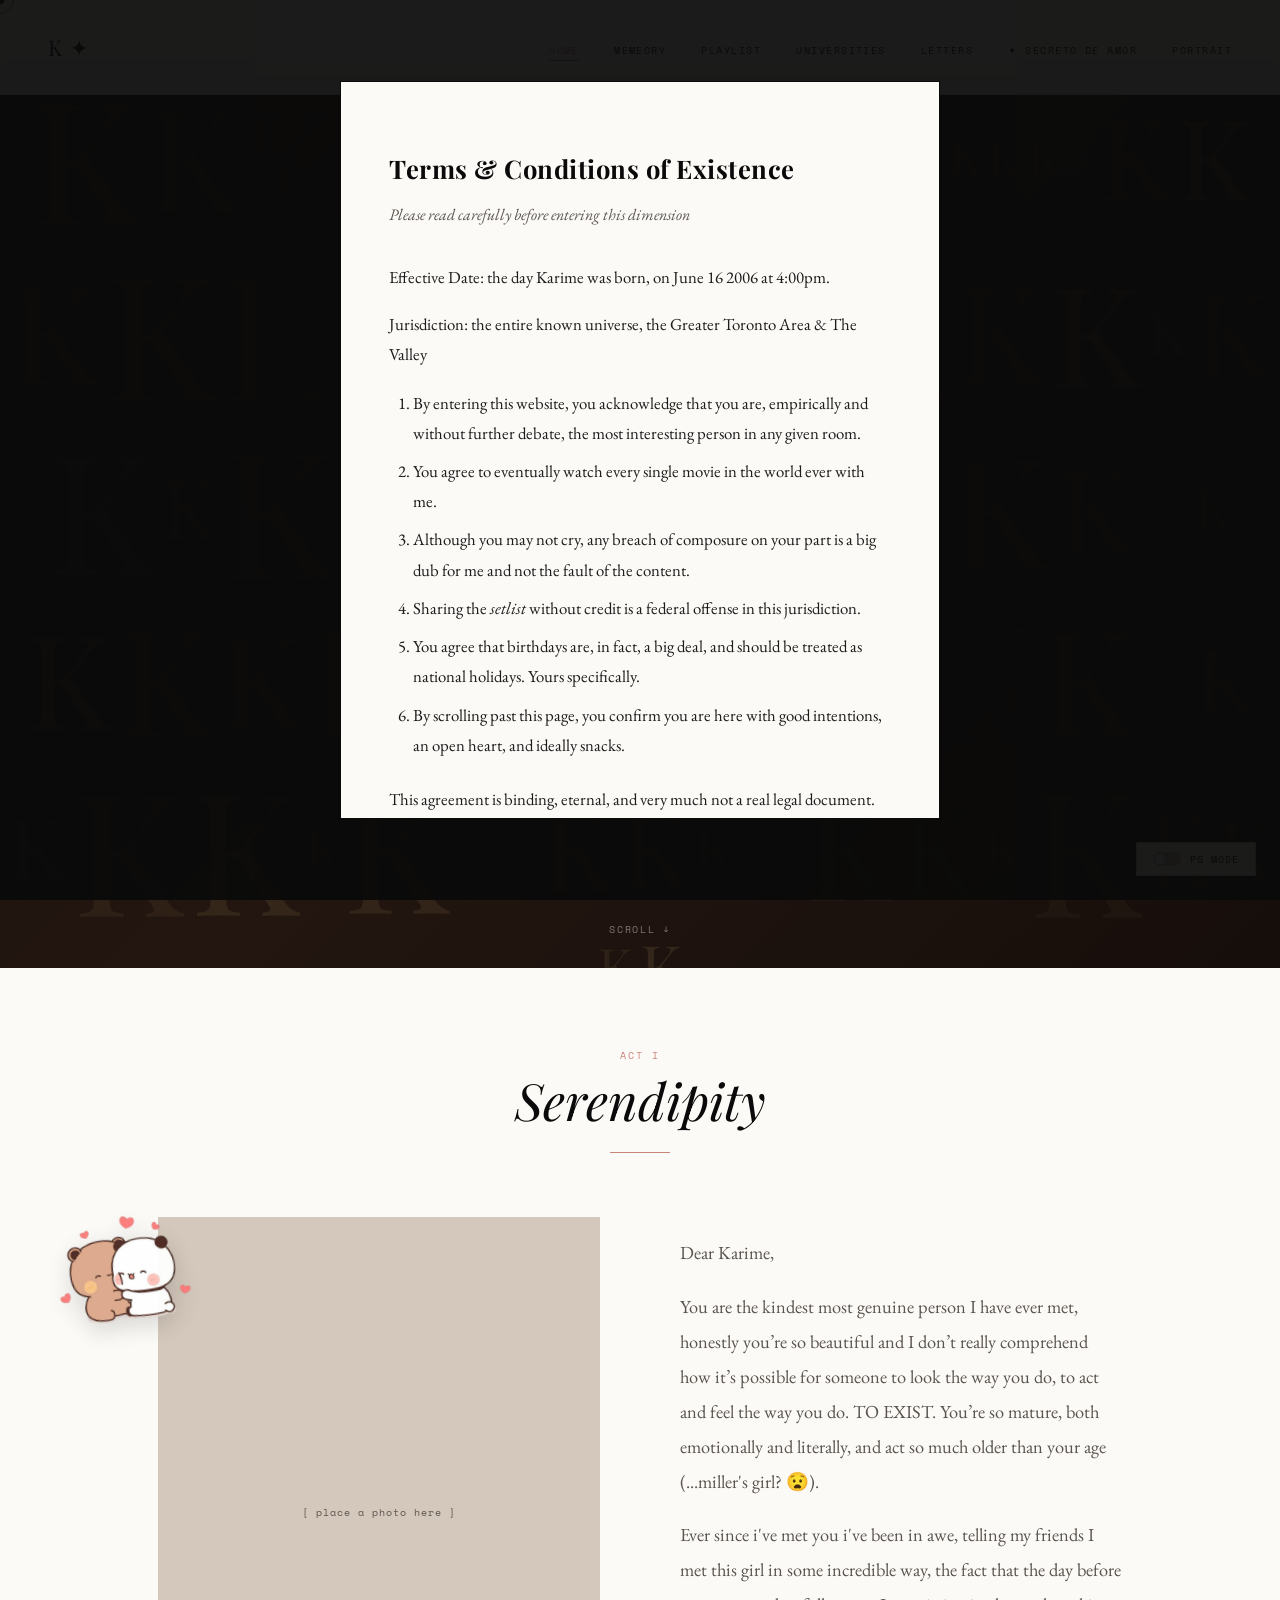
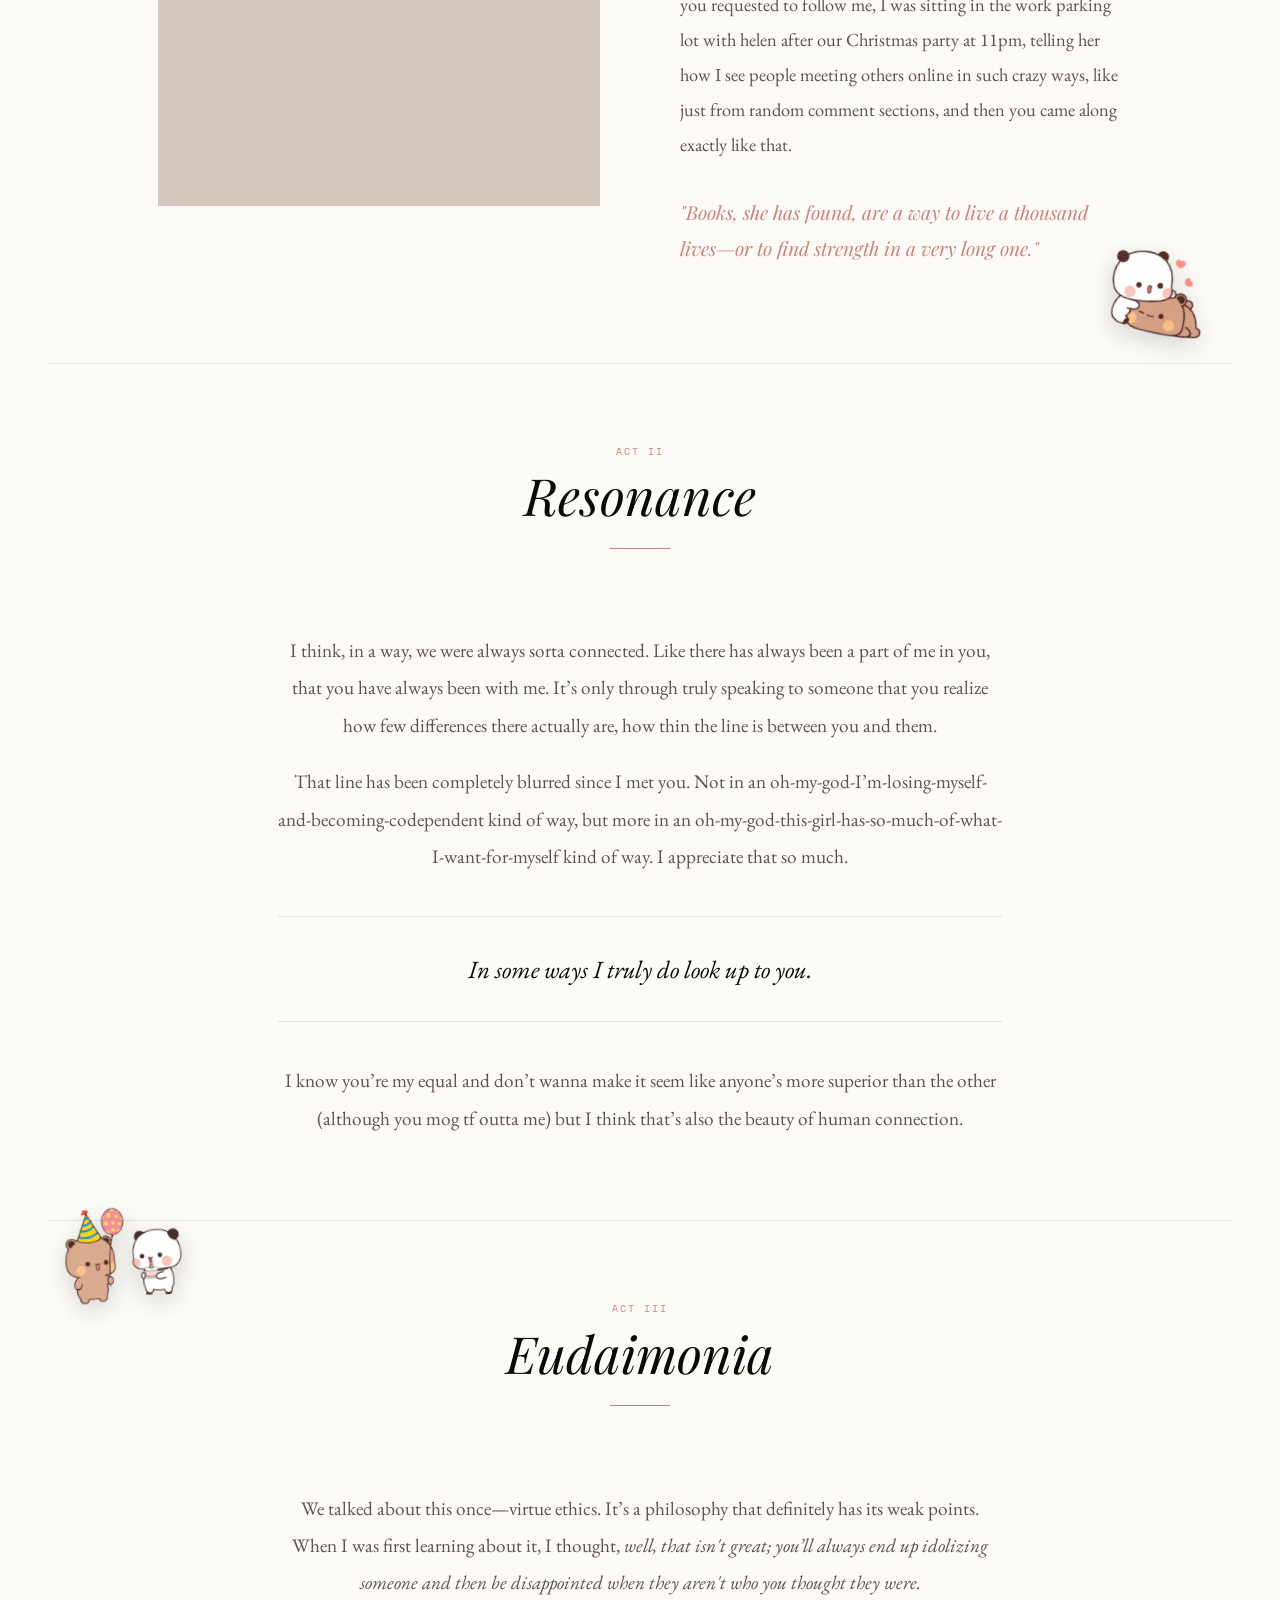
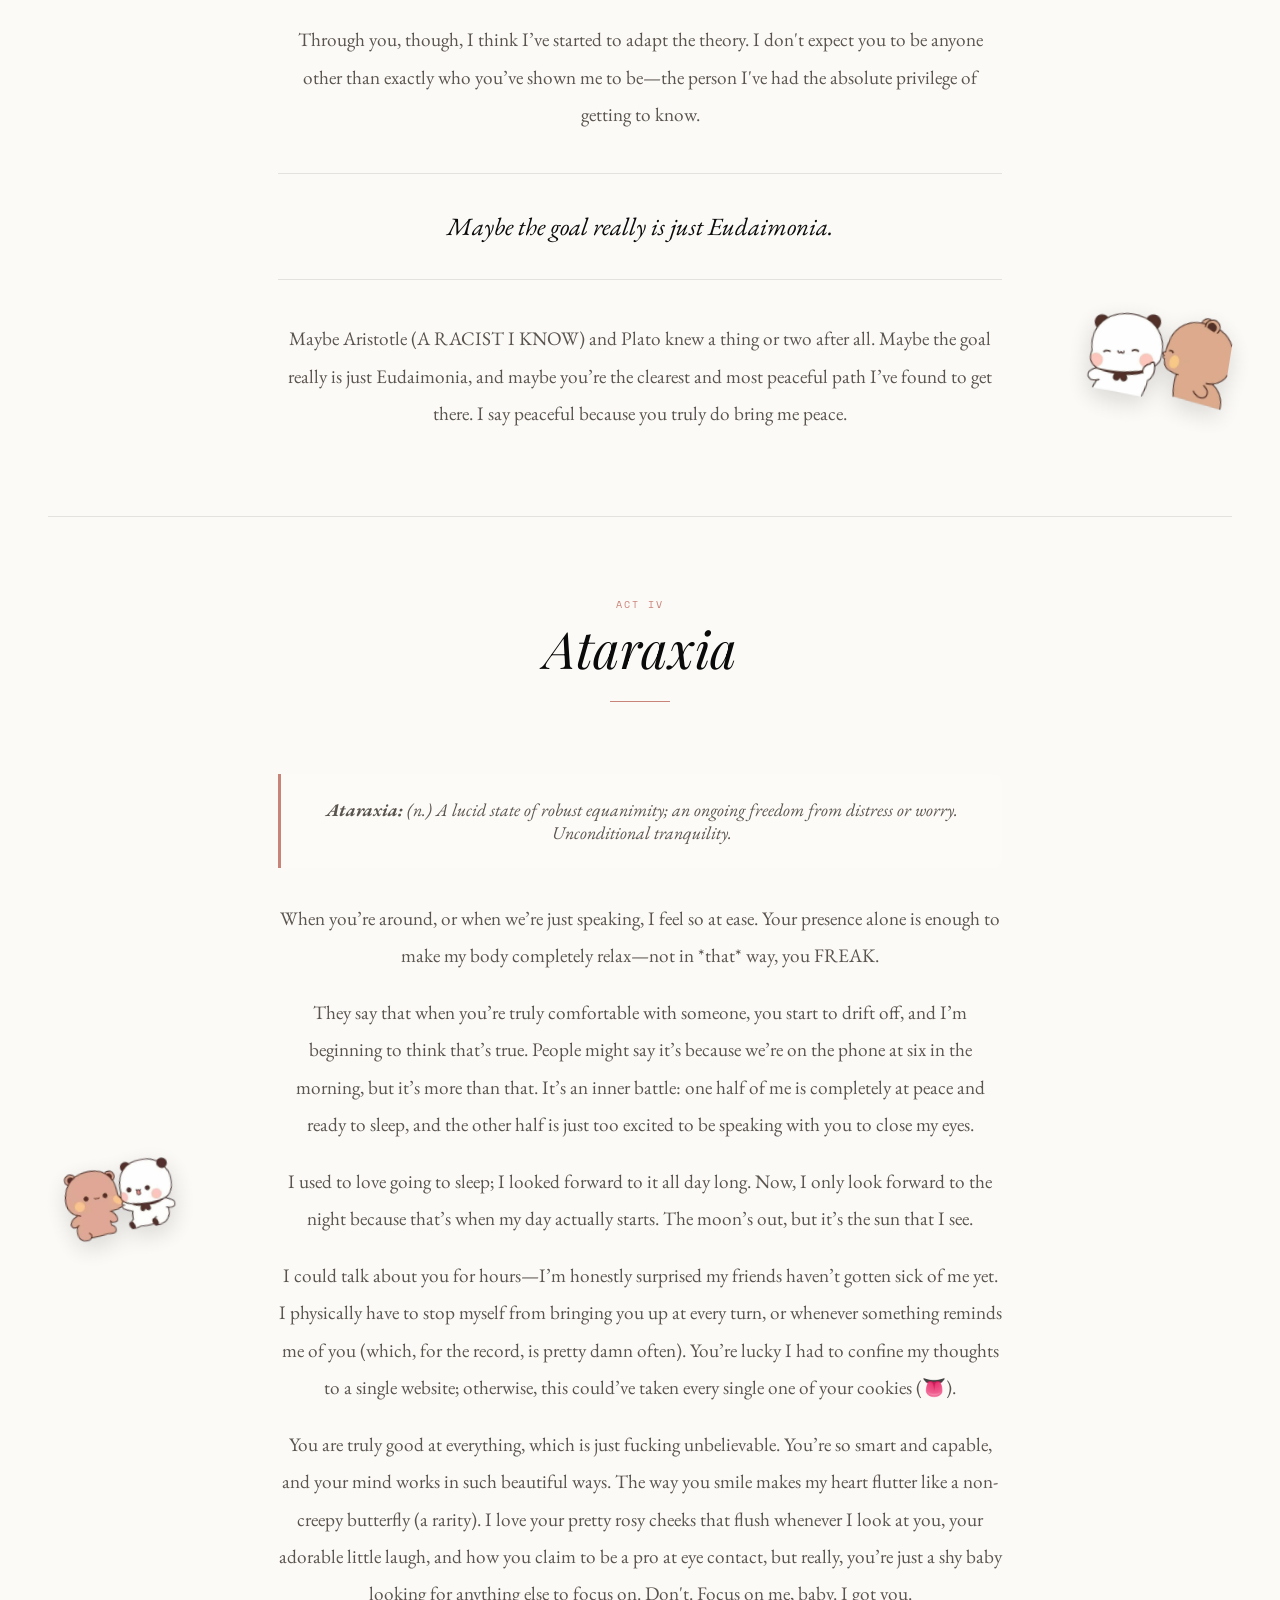
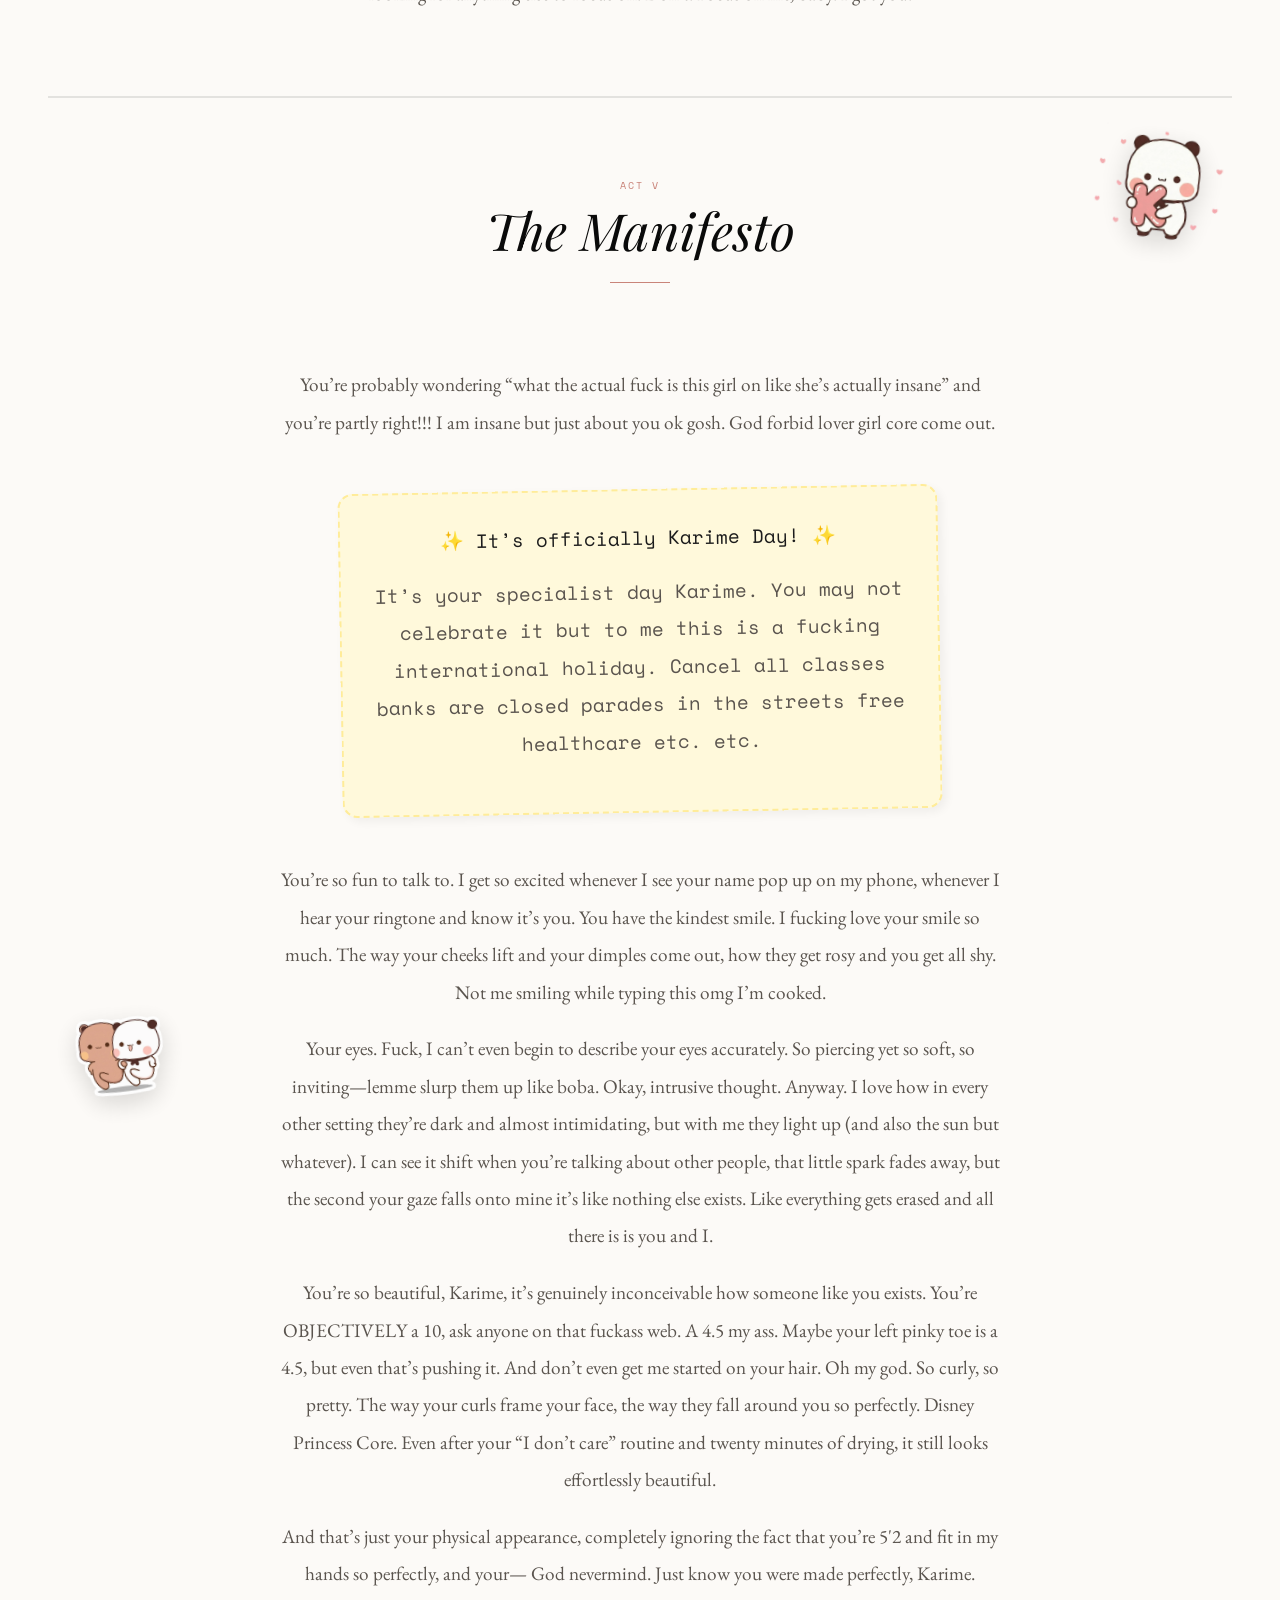
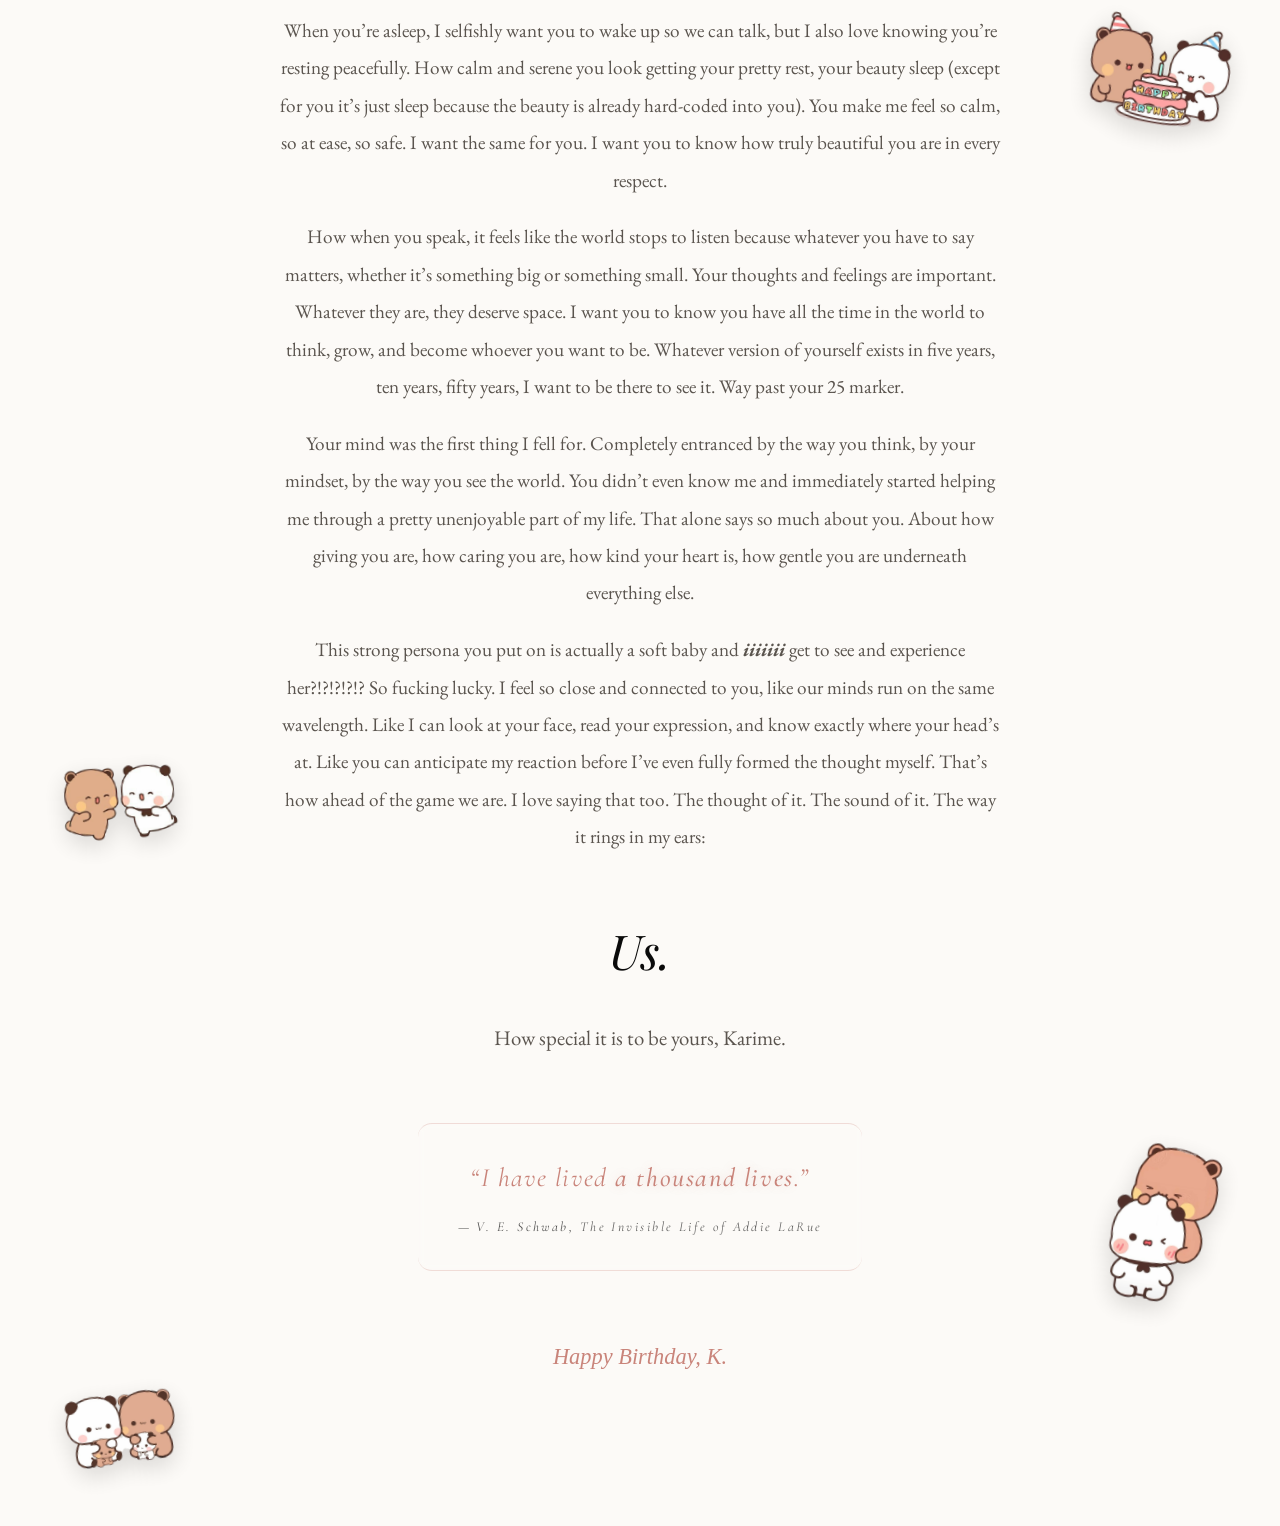
==== commit 0eb4d6fc: "secret done" ====
--- a/index.html
+++ b/index.html
@@ -44,7 +44,7 @@
         <li><a href="music.html">Playlist</a></li>
         <li><a href="map.html">Universities</a></li>
         <li><a href="messages.html">Letters</a></li>
-        <li><a href="secret.html">✦ Secret</a></li>
+        <li><a href="secret.html">✦ Secreto de amor</a></li>
         <li><a href="portrait.html">Portrait</a></li>
       </ul>
     </nav>
@@ -165,7 +165,7 @@
 
 <p>Your eyes. Fuck, I can’t even begin to describe your eyes accurately. So piercing yet so soft, so inviting—lemme slurp them up like boba. Okay, intrusive thought. Anyway. I love how in every other setting they’re dark and almost intimidating, but with me they light up (and also the sun but whatever). I can see it shift when you’re talking about other people, that little spark fades away, but the second your gaze falls onto mine it’s like nothing else exists. Like everything gets erased and all there is is you and I.</p>
 
-<p>You’re so beautiful, Karime, it’s genuinely inconceivable how someone like you exists. You’re OBJECTIVELY a 10, ask anyone on that fuckass web. A 6 my ass. Maybe your left pinky toe is a 6, but even that’s pushing it. And don’t even get me started on your hair. Oh my god. So curly, so pretty. The way your curls frame your face, the way they fall around you so perfectly. Disney Princess Core. Even after your “I don’t care” routine and twenty minutes of drying, it still looks effortlessly beautiful.</p>
+<p>You’re so beautiful, Karime, it’s genuinely inconceivable how someone like you exists. You’re OBJECTIVELY a 10, ask anyone on that fuckass web. A 4.5 my ass. Maybe your left pinky toe is a 4.5, but even that’s pushing it. And don’t even get me started on your hair. Oh my god. So curly, so pretty. The way your curls frame your face, the way they fall around you so perfectly. Disney Princess Core. Even after your “I don’t care” routine and twenty minutes of drying, it still looks effortlessly beautiful.</p>
 
 <p>And that’s just your physical appearance, completely ignoring the fact that you’re 5'2 and fit in my hands so perfectly, and your— God nevermind. Just know you were made perfectly, Karime.</p>
 
--- a/style.css
+++ b/style.css
@@ -1,5 +1,13 @@
-*, *::before, *::after { box-sizing: border-box; margin: 0; padding: 0; }
-
+/* =========================
+   RESET
+========================= */
+*, *::before, *::after { 
+  box-sizing: border-box; 
+}
+
+/* =========================
+   ROOT VARIABLES
+========================= */
 :root {
   --ink: #0a0a0a;
   --cream: #fcfaf7; 
@@ -20,16 +28,33 @@
   --dp-rose: #c07060;
 }
 
+/* =========================
+   BASE
+========================= */
 html { scroll-behavior: smooth; }
-body { background: var(--cream); color: var(--ink); font-family: 'EB Garamond', serif; overflow-x: hidden; cursor: none; font-size: 18px; }
-
-/* ── CUSTOM CURSOR ── */
-#cursor{position:fixed;width:8px;height:8px;background:var(--ink);border-radius:50%;pointer-events:none;z-index:9999;transform:translate(-50%,-50%);transition:transform .1s}
-#cursor-ring{position:fixed;width:28px;height:28px;border:1px solid var(--ink);border-radius:50%;pointer-events:none;z-index:9998;transform:translate(-50%,-50%);opacity:.4}
-.dark-cursor #cursor{background:var(--dp-text)}
-.dark-cursor #cursor-ring{border-color:var(--dp-gold)}
-
-/* ── PG MODE TOGGLE ── */
+
+body { 
+  margin: 0; 
+  padding: 0;
+  background: var(--cream); 
+  color: var(--ink); 
+  font-family: 'EB Garamond', serif; 
+  overflow-x: hidden; 
+  cursor: none; 
+  font-size: 18px; 
+}
+
+/* =========================
+   CUSTOM CURSOR
+========================= */
+#cursor { position: fixed; width: 8px; height: 8px; background: var(--ink); border-radius: 50%; pointer-events: none; z-index: 9999; transform: translate(-50%, -50%); transition: transform .1s; }
+#cursor-ring { position: fixed; width: 28px; height: 28px; border: 1px solid var(--ink); border-radius: 50%; pointer-events: none; z-index: 9998; transform: translate(-50%, -50%); opacity: .4; }
+.dark-cursor #cursor { background: var(--dp-text); }
+.dark-cursor #cursor-ring { border-color: var(--dp-gold); }
+
+/* =========================
+   PG MODE TOGGLE
+========================= */
 #pg-toggle { position: fixed; bottom: 1.5rem; right: 1.5rem; z-index: 5000; display: flex; align-items: center; gap: .6rem; background: var(--cream); border: 1px solid rgba(10,10,10,.2); padding: .55rem 1rem; cursor: pointer; font-family: 'Space Mono', monospace; font-size: .6rem; letter-spacing: .1em; text-transform: uppercase; transition: background .2s, border-color .2s; user-select: none; }
 #pg-toggle:hover { border-color: var(--rose); }
 .pg-indicator { width: 28px; height: 14px; border-radius: 7px; background: #d4caba; position: relative; transition: background .25s; flex-shrink: 0; }
@@ -42,18 +67,12 @@
 .dark-page body.pg-mode .pg-indicator { background: var(--dp-gold); }
 
 /* PG mode — censor words */
-.pg-word {
-  transition: all 0.2s;
-}
-
-body.pg-mode .pg-word {
-  /* We remove the blur and transparent text so the smiley face is fully visible */
-  color: inherit;
-  background: transparent;
-  filter: none;
-  user-select: none;
-}
-/* ── NAV ── */
+.pg-word { transition: all 0.2s; }
+body.pg-mode .pg-word { color: inherit; background: transparent; filter: none; user-select: none; }
+
+/* =========================
+   NAV
+========================= */
 nav { position: fixed; top: 0; left: 0; right: 0; z-index: 1000; display: flex; align-items: center; justify-content: space-between; padding: 1.1rem 3rem; background: rgba(252, 250, 247, .96); border-bottom: 1px solid rgba(10, 10, 10, .1); backdrop-filter: blur(10px); }
 nav.dark-nav { background: rgba(15, 12, 10, .97); border-bottom-color: rgba(200, 169, 106, .12); }
 nav.dark-nav .nav-logo { color: var(--dp-text); }
@@ -65,7 +84,9 @@
 .nav-links a:hover, .nav-links a.active { border-bottom-color: var(--rose); color: var(--rose); }
 body.pg-mode [href="secret.html"] { opacity: .35; pointer-events: none; filter: grayscale(1); }
 
-/* ── TERMS MODAL ── */
+/* =========================
+   TERMS MODAL
+========================= */
 #terms-overlay { position: fixed; inset: 0; background: rgba(10, 10, 10, .93); z-index: 8000; display: flex; align-items: center; justify-content: center; padding: 2rem; transition: opacity .5s; }
 #terms-box { background: var(--cream); max-width: 600px; width: 100%; padding: 3rem; border: 1px solid var(--ink); font-family: 'EB Garamond', serif; max-height: 82vh; overflow-y: auto; text-align: left; }
 #terms-box h2 { font-family: 'Playfair Display', serif; font-size: 1.6rem; margin-bottom: .4rem; letter-spacing: .02em; }
@@ -75,23 +96,21 @@
 #terms-accept { display: block; width: 100%; padding: .85rem; background: var(--ink); color: var(--cream); border: none; font-family: 'Space Mono', monospace; font-size: .78rem; letter-spacing: .12em; cursor: pointer; margin-top: 1.5rem; transition: background .2s; }
 #terms-accept:hover { background: var(--rose); }
 
-/* ── SHARED LAYOUTS & UTILS ── */
+/* =========================
+   SHARED LAYOUTS & UTILS
+========================= */
 .page { min-height: 100vh; padding-top: 68px; }
 .dark-page { background: var(--dp-bg); color: var(--dp-text); }
 .fade-in { opacity: 0; transform: translateY(20px); transition: opacity .7s ease, transform .7s ease; }
 .fade-in.visible { opacity: 1; transform: translateY(0); }
 .section-rule { height: 1px; background: rgba(10, 10, 10, .1); margin: 0 3rem; }
 
-/* ── HOME PAGE ACTS ── */
+/* =========================
+   HOME PAGE ACTS
+========================= */
 #hero { position: relative; height: 100vh; overflow: hidden; display: flex; align-items: center; justify-content: center; background: linear-gradient(135deg, #1a100c 0%, #231610 50%, #160e0b 100%); }
 .k-overlay { position: absolute; inset: 0; display: flex; flex-wrap: wrap; align-items: center; justify-content: center; overflow: hidden; pointer-events: none; }
-.k-letter {
-  font-family: 'Playfair Display', serif;
-  color: rgba(200, 169, 106, 0.6); /* Increased visibility from 0.15 to 0.6 */
-  line-height: 1;
-  animation: kdrift 9s ease-in-out infinite;
-  user-select: none;
-}
+.k-letter { font-family: 'Playfair Display', serif; color: rgba(200, 169, 106, 0.6); line-height: 1; animation: kdrift 9s ease-in-out infinite; user-select: none; }
 @keyframes kdrift { 0%, 100% { transform: translateY(0) rotate(0deg); } 50% { transform: translateY(-18px) rotate(2.5deg); } }
 .hero-content { position: relative; z-index: 10; text-align: center; color: var(--cream); }
 .hero-content h1 { font-family: 'Playfair Display', serif; font-size: clamp(3.5rem, 10vw, 9rem); font-weight: 400; line-height: .92; margin-bottom: 1.5rem; }
@@ -112,184 +131,204 @@
 .act-text-col p { font-size: 1.15rem; line-height: 1.9; color: var(--muted); margin-bottom: 1rem; }
 .act-quote { font-style: italic; font-size: 1.35rem; line-height: 1.6; color: var(--rose); border-left: 2px solid var(--rose); padding-left: 1.4rem; margin: 1.8rem 0; }
 
-
-/* =========================================
-   SECRET VAULT & INVISIBLE INK STYLES
-   ========================================= */
-
-/* ── 1. SECRET GATE (PASSWORD PAGE) ── */
-.secret-gate { 
-  display: flex; 
-  flex-direction: column; 
-  align-items: center; 
-  justify-content: center; 
-  min-height: calc(100vh - 68px); 
-  padding: 3rem; 
-  text-align: center; 
-}
-
-.secret-gate h2 { 
-  font-family: 'Playfair Display', serif; 
-  font-size: 2.5rem; 
-  font-weight: 400; 
-  color: var(--dp-gold); 
-  margin-bottom: .5rem; 
-}
-
-#secret-input { 
-  background: rgba(255, 255, 255, .04); 
-  border: 1px solid rgba(200, 169, 106, .25); 
-  border-right: none; 
-  color: var(--dp-text); 
-  padding: .85rem 1.4rem; 
-  font-family: 'Space Mono', monospace; 
-  font-size: .9rem; 
-  outline: none; 
-  width: 240px; 
-}
-
-#secret-btn { 
-  background: var(--dp-gold); 
-  color: var(--dp-bg); 
-  padding: .85rem 1.3rem; 
-  border: 1px solid var(--dp-gold); 
-  font-family: 'Space Mono', monospace; 
-  font-size: .68rem; 
-  letter-spacing: .12em; 
-  cursor: pointer; 
-  transition: background .2s; 
-}
-
-#secret-btn:hover { 
-  background: var(--dp-rose); 
-  border-color: var(--dp-rose); 
-}
-
-
-/* ── 2. THE SPICY HEADING LAYOUT ── */
+/* =========================
+   SECRET GATE
+========================= */
+.secret-gate {
+  display: flex;
+  flex-direction: column;
+  align-items: center;
+  justify-content: center;
+
+  min-height: calc(100vh - 68px);
+  text-align: center;
+}
+
+#secret-input {
+  padding: .85rem 1.4rem;
+  border: 1px solid rgba(200,169,106,.25);
+  background: rgba(255,255,255,.04);
+  color: var(--dp-text);
+  font-family: 'Space Mono', monospace;
+}
+
+#secret-btn {
+  padding: .85rem 1.3rem;
+  border: 1px solid var(--dp-gold);
+  background: var(--dp-gold);
+  cursor: pointer;
+}
+
+/* =========================
+   APPLE INVISIBLE INK: CANVAS MASK 
+========================= */
 .sparkle-container {
+  position: relative;
+  z-index: 10;
+  margin-bottom: 3.5rem;
+  margin-top: 2rem;
   text-align: center;
-  margin-top: 2rem;
-  margin-bottom: 3.5rem;
-}
-
+}
 .spicy-heading {
-  display: inline-block; /* Crucial: Keeps the sparkle mask tightly wrapped around the text */
+  display: inline-block;
   font-family: 'Playfair Display', serif;
   font-style: italic;
-  font-size: 1.25rem; /* Smaller and more subtle */
+  font-size: 1.25rem;
   letter-spacing: 1px;
   line-height: 2;
 }
-
-
-/* ── 3. APPLE INVISIBLE INK: ETHEREAL LIGHT MASK ── */
-.apple-reveal {
+.scratch-reveal-box {
   position: relative;
-  color: transparent; /* Hides the text initially */
-  cursor: crosshair;
-  user-select: none;
-  transition: color 0.5s ease;
-  
-  /* Adds a little breathing room so the mask covers the text beautifully */
-  padding: 10px 15px;
-  border-radius: 8px;
-  margin: -10px -15px; 
-}
-
-/* The pretty, white, sparkling mask */
-.apple-reveal::after {
-  content: '';
+  display: inline-block; 
+  padding: 10px 15px; 
+  margin: -10px -15px;
+}
+.frost-canvas, .particle-canvas {
+  position: absolute;
+  top: 0;
+  left: 0;
+  pointer-events: auto;
+  touch-action: none;
+  border-radius: 8px; 
+}
+
+/* =========================
+   THE SPICY TEXT BOX 
+========================= */
+.spicy-text-box {
+  text-align: center;
+  position: relative;
+  background: rgba(101, 3, 3, 0.55);
+  border: 1px solid rgba(255, 0, 0, 0.18);
+  border-radius: 16px;
+  padding: 3rem;
+  backdrop-filter: blur(16px);
+  -webkit-backdrop-filter: blur(16px);
+  box-shadow: 0 20px 45px rgba(240, 212, 212, 0.1);
+  overflow: hidden;
+}
+.spicy-text-box p {
+  position: relative;
+  z-index: 2;
+  font-size: 1.15rem;
+  line-height: 2;
+  text-align: center;
+  max-width: 85ch; /* WIDER TEXT BOX FIX */
+  margin: 0 auto 1.5rem auto; 
+  color: rgba(255, 245, 247, 0.92);
+  text-shadow: 0 1px 10px rgba(224, 122, 122, 0.15);
+}
+.spicy-text-box::after {
+  content: "";
   position: absolute;
   inset: 0;
-  border-radius: inherit;
-  
-  /* Soft white frosted glass */
-  background-color: rgba(255, 255, 255, 0.1); 
-  backdrop-filter: blur(8px); 
-  -webkit-backdrop-filter: blur(8px);
-  
-  /* Layers of pure white light sparkles */
-  background-image: 
-    radial-gradient(circle at 20% 30%, rgba(255, 255, 255, 0.9) 1px, transparent 1.5px),
-    radial-gradient(circle at 70% 60%, rgba(255, 255, 255, 0.8) 1.5px, transparent 2px),
-    radial-gradient(circle at 40% 80%, rgba(255, 255, 255, 0.7) 1px, transparent 1.5px),
-    radial-gradient(circle at 80% 20%, rgba(255, 255, 255, 1) 2px, transparent 2.5px);
-  background-size: 25px 25px;
-  
-  /* Shimmering animation */
-  animation: ethereal-sparkle 2s infinite alternate ease-in-out; 
-  pointer-events: none;
-  transition: opacity 0.5s ease;
-}
-
-/* The reveal state */
-.apple-reveal.revealed {
-  color: var(--dp-text); 
-  text-shadow: 0 0 10px rgba(255, 255, 255, 0.3); /* Adds a soft white glow to the words */
-}
-
-.apple-reveal.revealed::after {
-  opacity: 0; /* Fades out the light mask cleanly */
-}
-
-/* Gently moves the light dots around to create a shimmer */
-@keyframes ethereal-sparkle {
-  0% { 
-    background-position: 0px 0px, 0px 0px, 0px 0px, 0px 0px; 
-    opacity: 0.7; 
-  }
-  100% { 
-    background-position: 3px 3px, -3px -2px, 2px -3px, -2px 3px; 
-    opacity: 1; 
-    filter: brightness(1.3); 
-  }
-}
-
-
-/* ── 4. THE SPICY TEXT BOX ── */
-.spicy-text-box {
-  background-color: rgba(20, 20, 20, 0.4); /* A dark, slightly transparent background */
-  border: 1px solid rgba(200, 169, 106, 0.2); /* A very faint gold/rose border */
-  border-radius: 12px;
-  padding: 3rem;
-  max-width: 700px;
-  margin: 0 auto; /* Centers the box on the page */
-  text-align: left;
-  
-  /* A soft glass-like blur behind the text box */
-  backdrop-filter: blur(10px);
-  -webkit-backdrop-filter: blur(10px);
-  box-shadow: 0 10px 30px rgba(0, 0, 0, 0.5);
-}
-
-.spicy-text-box p {
-  font-size: 1.15rem;
-  line-height: 2;
-  color: var(--dp-muted, #ccc); /* Uses your native site text color, falls back to #ccc */
-  margin-bottom: 1.5rem;
-}
-
-.spicy-text-box p:last-child {
-  margin-bottom: 0;
-}
-
-
+  background: linear-gradient(120deg, transparent, rgba(255,255,255,0.25), transparent);
+  transform: translateX(-100%);
+  transition: transform 1.2s ease;
+}
+.spicy-text-box:hover::after {
+  transform: translateX(100%);
+}
+
+/* =========================
+   TITLE REVEAL EFFECTS 
+========================= */
+.apple-ink {
+  position: relative;
+  display: inline-block;
+  color: transparent;
+  background-image: linear-gradient(90deg, #ff6b9a, #ffffff, #ffb3c7, #ffffff, #ff6b9a);
+  background-size: 300% 100%;
+  background-clip: text;
+  -webkit-background-clip: text;
+  animation: shimmerText 3s linear infinite;
+  cursor: pointer;
+}
+@keyframes shimmerText { 0% { background-position: 0% 50%; } 100% { background-position: 300% 50%; } }
+.apple-ink::after { content: "✦ ✧ ✦"; position: absolute; top: -1.2rem; right: -1rem; font-size: 0.6rem; color: rgba(255,105,140,0.7); animation: floatSparkles 2.5s ease-in-out infinite; pointer-events: none; }
+@keyframes floatSparkles { 0%, 100% { transform: translateY(0); opacity: 0.5; } 50% { transform: translateY(-4px); opacity: 1; } }
+
+/* =========================
+   GIFT BOX
+========================= */
+.gift-reveal { position: relative; max-width: 1000px; margin: 0 auto; }
+.gift-lid {
+  position: absolute; inset: 0; z-index: 5; overflow: hidden;
+  background: linear-gradient(135deg, #ffe4ec, #ffd1dc, #ffc2d6);
+  border: 1px solid rgba(255, 105, 140, 0.25); border-radius: 18px;
+  box-shadow: 0 20px 50px rgba(255, 105, 140, 0.15), inset 0 1px 0 rgba(255,255,255,0.6);
+  cursor: pointer;
+  transition: transform .9s cubic-bezier(.22,1,.36,1), opacity .6s ease;
+}
+.gift-lid > * { position: relative; z-index: 3; }
+.gift-lid:hover { transform: translateY(-6px); box-shadow: 0 30px 70px rgba(255,105,140,0.25), inset 0 1px 0 rgba(255,255,255,0.7); }
+.gift-lid.opened { transform: translateY(-250px) rotate(-18deg) scale(.85); opacity: 0; pointer-events: none; }
+.gift-lid::before {
+  content: ""; position: absolute; top: 0; bottom: 0; left: 50%; transform: translateX(-50%); width: 42px;
+  background: linear-gradient(180deg, #ff1a6a, #ff66ad, #cc005f);
+  opacity: 0.95; box-shadow: 0 0 14px rgba(255, 0, 0, 0.35); z-index: 2; pointer-events: none;
+}
+.gift-lid::after {
+  content: ""; position: absolute; left: 0; right: 0; top: 50%; transform: translateY(-50%); height: 42px;
+  background: linear-gradient(90deg, #ff1a6a, #ff66ad, #cc005f);
+  opacity: 0.95; box-shadow: 0 0 14px rgba(255, 0, 0, 0.35); z-index: 2; pointer-events: none;
+}
+.gift-bow { font-size: 2rem; color: #ff00dd; text-shadow: 0 0 12px rgba(110, 106, 108, 0.4); }
+.gift-lid span { position: absolute !important; top: 50% !important; left: 50% !important; transform: translate(-50%, -50%) !important; font-size: 1.3rem !important; font-weight: 600; letter-spacing: 0.14em; text-transform: uppercase; color: #ffffff; text-shadow: 0 2px 12px rgba(0,0,0,0.35); z-index: 10 !important; pointer-events: none; }
+
+/* =========================
+   PARTICLES & ANIMATIONS
+========================= */
+.particle { position: fixed; width: 6px; height: 6px; background: var(--dp-gold); border-radius: 50%; z-index: 9999; pointer-events: none; animation: floatOut .9s ease-out forwards; }
+@keyframes floatOut { 0% { transform: translate(0,0) scale(1); opacity: 1; } 100% { transform: translate(var(--dx), var(--dy)) scale(0); opacity: 0; } }
+@keyframes shake { 0%,100% { transform: translate(0,0); } 25% { transform: translate(2px,-2px); } 50% { transform: translate(-2px,2px); } 75% { transform: translate(2px,2px); } }
+.shake { animation: shake .3s ease; }
 
 /* ══════════════════════════════════
    MESSAGES / FLAT GRAPHIC ENVELOPES
 ══════════════════════════════════ */
 #page-messages { background: #fff5f7; position: relative; overflow: hidden; }
-
-/* Pink background blobs to keep the beautiful gradient backdrop */
 .glass-blob { position: absolute; border-radius: 50%; filter: blur(60px); pointer-events: none; opacity: 0.7; }
 .blob-1 { top: 10%; left: 15%; width: 350px; height: 350px; background: rgba(255, 154, 162, 0.4); }
 .blob-2 { bottom: 10%; right: 10%; width: 450px; height: 450px; background: rgba(255, 183, 178, 0.45); }
 
-/* GRID FIX: Forces exactly 3 columns */
-.envelope-grid { display: grid; grid-template-columns: repeat(3, 1fr); gap: 3rem; text-align: center; max-width: 1000px; margin: 0 auto; padding: 0 2rem; }
-
-/* The Base Envelope Structure */
+.envelope-grid { display: grid; grid-template-columns: repeat(4, 1fr); gap: 2rem; max-width: 1000px; margin: 0 auto; padding: 0 2rem; }
+@media (max-width: 900px) { .envelope-grid { grid-template-columns: repeat(2, 1fr); } }
+
+/* ── BIG FINALE LETTER ── */
+
+.big-envelope-container .env-seal {
+  top: 47%;
+  left: 48%;
+}
+.big-envelope-container {
+  margin-top: 5rem;
+  width: 100%;
+  max-width: 1000px; /* Matches the grid's max-width perfectly */
+  margin-left: auto;
+  margin-right: auto;
+  padding: 0 2rem; /* Matches the grid's padding perfectly */
+}
+
+.big-envelope-container .envelope-wrapper {
+  width: 100%; /* Forces the envelope to stretch exactly across all 4 columns */
+}
+
+.big-envelope-container .envelope {
+  height: 280px; /* Makes the envelope taller to balance out how wide it is */
+}
+
+.big-envelope-container .letter-peek {
+  height: 220px; /* Makes the sliding paper inside taller too */
+}
+
+@media (max-width: 900px) {
+  .big-envelope-container .envelope {
+    height: 200px; /* Safely shrinks the height back down for phone screens */
+  }
+}
+
+
 .envelope-wrapper { perspective: 1000px; cursor: pointer; }
 .envelope { 
     position: relative; width: 100%; height: 210px; 
@@ -297,77 +336,49 @@
     box-shadow: 0 15px 35px rgba(255, 107, 129, 0.15); 
     transition: transform 0.3s ease; 
     border-radius: 2px;
-    overflow: hidden; /* FIX: Hides the letter entirely until it slides out */
+    overflow: hidden;
 }
 .envelope-wrapper:hover .envelope { transform: translateY(-5px); }
 
-/* The Physical Letter inside */
 .letter-peek { 
     position: absolute; top: 100%; left: 15px; right: 15px; height: 140px; 
     background: #fff; z-index: 1; 
     transition: top 0.6s cubic-bezier(0.175, 0.885, 0.32, 1.275); 
     border: 1px solid rgba(255,182,193,0.3); border-radius: 2px; 
 }
-.envelope.open .letter-peek { top: 15px; } /* Slides up beautifully */
-
-/* The Bottom Pocket - SVG REMOVED SO THERE IS NO "X" */
+.envelope.open .letter-peek { top: 15px; } 
+
 .env-pocket { 
     position: absolute; inset: 0; z-index: 3; 
     background-color: #fdf2f6; 
-    /* Cuts out the top triangle so the flap can fold into it */
     clip-path: polygon(0 0, 50% 50%, 100% 0, 100% 100%, 0 100%);
 }
 
-/* The Top Triangle Flap */
 .env-flap { 
     position: absolute; top: 0; left: 0; right: 0; height: 50%; 
     background-color: #fdf2f6; 
     clip-path: polygon(0 0, 100% 0, 50% 100%); 
     transform-origin: top; z-index: 5; 
     transition: transform 0.5s ease; 
-    /* Draws a slightly darker pink line just on the edge of the triangle flap */
     background-image: url("data:image/svg+xml,%3Csvg width='100%25' height='100%25' viewBox='0 0 100 100' preserveAspectRatio='none' xmlns='http://www.w3.org/2000/svg'%3E%3Cpath d='M0,0 L50,100 L100,0' stroke='%23e6c8d3' stroke-width='3' fill='none' /%3E%3C/svg%3E");
     background-size: 100% 100%;
 }
 .envelope.open .env-flap { transform: rotateX(180deg); }
 
-/* The Bold Sans-Serif Text */
 .env-title {
-    position: absolute;
-    width: 100%;
-    /* Pushed down to the bottom half so the heart is clear */
-    top: 75%; 
-    left: 50%;
-    transform: translate(-50%, -50%);
-    /* Updated to Dancing Script */
-    font-family: "Dancing Script", cursive;
-    font-optical-sizing: auto;
-    font-weight: 600; /* Adjust between 400-700 if you want it bolder */
-    font-style: normal;
-    /* Keeps the smaller text size */
-    font-size: 1.35rem; 
-    color: var(--charcoal);
-    text-align: center;
-    z-index: 4;
-    pointer-events: none;
+    position: absolute; width: 100%; top: 75%; left: 50%; transform: translate(-50%, -50%);
+    font-family: 'Playfair Display', serif; font-weight: 400; font-style: italic;
+    font-size: 1.2rem; color: var(--charcoal); text-align: center; z-index: 4; pointer-events: none;
 }
 .envelope.open .env-title { opacity: 0; transition: opacity 0.2s; }
 
-/* The Square Pink Seal */
 .env-seal { 
-    position: absolute; top: 50%; left: 50%; 
-    transform: translate(-50%, -50%); 
-    background: #ff66a3; 
-    width: 36px; height: 36px; 
-    display: flex; align-items: center; justify-content: center; 
-    color: white; font-size: 1rem; 
-    z-index: 7; 
-    transition: transform 0.4s ease, opacity 0.3s ease; 
-    border-radius: 2px;
+    position: absolute; top: 50%; left: 50%; transform: translate(-50%, -50%); 
+    background: #ff66a3; width: 36px; height: 36px; display: flex; align-items: center; justify-content: center; 
+    color: white; font-size: 1rem; z-index: 7; transition: transform 0.4s ease, opacity 0.3s ease; border-radius: 2px;
 }
 .envelope.open .env-seal { transform: translate(-50%, -50%) scale(0); opacity: 0; }
 
-/* The Centered Modal (Reading the opened letter) */
 #letter-modal { position: fixed; inset: 0; background: rgba(10,10,10,0.85); z-index: 9000; display: none; align-items: center; justify-content: center; padding: 2rem; opacity: 0; transition: opacity 0.4s ease; }
 #letter-modal.visible { display: flex; opacity: 1; }
 .letter-content { background: var(--cream); padding: 4rem 3.5rem; max-width: 650px; width: 100%; max-height: 85vh; overflow-y: auto; text-align: left; position: relative; transform: translateY(40px); transition: transform 0.4s ease; box-shadow: 0 10px 30px rgba(0,0,0,0.2); border: 1px solid rgba(10,10,10,0.05); border-radius: 4px; }
@@ -375,198 +386,48 @@
 .close-letter { position: absolute; top: 1.5rem; right: 2rem; font-size: 2.2rem; cursor: pointer; font-family: 'Space Mono', monospace; color: var(--muted); transition: color 0.2s; line-height: 1; }
 .close-letter:hover { color: #ff6b81; }
 
-/* Centering the text inside the open letter modal */
 #modal-title { font-family: 'Poppins', sans-serif; font-size: 2rem; color: #ff66a3; margin-bottom: 1.5rem; font-weight: 600; text-align: center; }
 #modal-body { font-size: 1.15rem; line-height: 1.95; color: var(--charcoal); white-space: pre-wrap; font-family: 'EB Garamond', serif; width: 100%; text-align: center; }
+
+
+
 /* ══════════════════════════════════
-   MEMORY REELS (4-Col Grid + Instagram Style)
+   MEMORY REELS
 ══════════════════════════════════ */
-#page-memory {
-  background: var(--cream);
-  padding-top: 100px;
-}
-.memory-header {
-  padding: 2rem 3rem;
-  text-align: center;
-}
-.memory-header h2 {
-  font-family: 'Bodoni Moda', serif;
-  font-size: 3.5rem;
-  font-weight: 400;
-  letter-spacing: -0.01em;
-  margin-bottom: 0.5rem;
-}
-.memory-header p {
-  font-style: italic;
-  color: var(--muted);
-  font-size: 1.1rem;
-}
-
-/* 4-Column Layout */
-.memory-grid {
-  padding: 2rem 3rem 6rem;
-  display: grid;
-  grid-template-columns: repeat(4, 1fr);
-  gap: 1rem;
-  max-width: 1400px;
-  margin: 0 auto;
-}
-.memory-card {
-  background: var(--film);
-  aspect-ratio: 9/16;
-  position: relative;
-  overflow: hidden;
-  cursor: pointer;
-  transition: transform 0.3s ease;
-}
-.memory-card:hover {
-  transform: scale(1.02);
-  z-index: 10;
-  box-shadow: 0 10px 30px rgba(10,10,10,0.2);
-}
-.memory-card video {
-  width: 100%;
-  height: 100%;
-  object-fit: cover;
-  opacity: 0.85;
-  transition: opacity 0.3s;
-}
-.memory-card:hover video {
-  opacity: 1;
-}
-.memory-caption {
-  position: absolute;
-  bottom: 0;
-  left: 0;
-  right: 0;
-  padding: 1rem;
-  background: linear-gradient(to top, rgba(10,10,10,0.8), transparent);
-  color: var(--cream);
-  font-family: 'Space Mono', monospace;
-  font-size: 0.65rem;
-  letter-spacing: 0.08em;
-  text-transform: uppercase;
-  transform: translateY(100%);
-  transition: transform 0.3s;
-}
-.memory-card:hover .memory-caption {
-  transform: translateY(0);
-}
-
-/* Full-Screen Reels Modal (Instagram Desktop Style) */
-#reels-modal {
-  position: fixed;
-  inset: 0;
-  background: rgba(10, 10, 10, 0.7); 
-  backdrop-filter: blur(10px); 
-  z-index: 9000;
-  display: none; 
-  justify-content: center; 
-  align-items: center; 
-}
-#reels-modal.open {
-  display: flex;
-}
-#reels-container {
-  height: 85vh; 
-  width: calc(85vh * (9 / 16)); 
-  max-width: 95vw; 
-  background: #000;
-  border-radius: 12px; 
-  overflow-y: scroll;
-  scroll-snap-type: y mandatory; 
-  scroll-behavior: smooth;
-  box-shadow: 0 20px 60px rgba(0,0,0,0.6);
-  position: relative; 
-}
-#reels-container::-webkit-scrollbar {
-  display: none; 
-}
-.reel-item {
-  width: 100%;
-  height: 100%;
-  min-height: 100%; 
-  scroll-snap-align: start;
-  display: flex;
-  justify-content: center;
-  align-items: center;
-  position: relative;
-}
-.reel-item video {
-  width: 100%;
-  height: 100%;
-  object-fit: cover;
-}
-
-/* Modal Controls */
-#reels-close {
-  position: fixed;
-  top: 2rem;
-  right: 3rem;
-  color: var(--cream);
-  font-size: 2rem;
-  cursor: pointer;
-  z-index: 9001;
-  font-family: sans-serif;
-  transition: color 0.2s, transform 0.2s;
-}
-#reels-close:hover {
-  color: var(--rose);
-  transform: scale(1.1);
-}
-#reels-next {
-  position: fixed;
-  bottom: 2.5rem;
-  right: 3rem;
-  color: var(--cream);
-  font-size: 1.5rem;
-  cursor: pointer;
-  z-index: 9001;
-  width: 50px;
-  height: 50px;
-  border: 1px solid rgba(245,240,232,0.2);
-  border-radius: 50%;
-  display: flex;
-  align-items: center;
-  justify-content: center;
-  backdrop-filter: blur(5px);
-  transition: all 0.3s ease;
-}
-#reels-next:hover {
-  background: var(--cream);
-  color: var(--ink);
-  transform: translateY(3px);
-}
-
-/* Mobile Responsive */
-@media(max-width: 900px) {
-  .memory-grid { grid-template-columns: repeat(2, 1fr); gap: 0.5rem; padding: 1rem; }
-  #reels-container { height: 90vh; width: 90vw; aspect-ratio: auto; }
-  #reels-next { right: 1.5rem; bottom: 1.5rem; width: 40px; height: 40px; font-size: 1.2rem; }
-  #reels-close { top: 1.5rem; right: 1.5rem; font-size: 1.5rem; }
-}
+#page-memory { background: var(--cream); padding-top: 100px; }
+.memory-header { padding: 2rem 3rem; text-align: center; }
+.memory-header h2 { font-family: 'Bodoni Moda', serif; font-size: 3.5rem; font-weight: 400; letter-spacing: -0.01em; margin-bottom: 0.5rem; }
+.memory-header p { font-style: italic; color: var(--muted); font-size: 1.1rem; }
+
+.memory-grid { padding: 2rem 3rem 6rem; display: grid; grid-template-columns: repeat(4, 1fr); gap: 1rem; max-width: 1400px; margin: 0 auto; }
+.memory-card { background: var(--film); aspect-ratio: 9/16; position: relative; overflow: hidden; cursor: pointer; transition: transform 0.3s ease; }
+.memory-card:hover { transform: scale(1.02); z-index: 10; box-shadow: 0 10px 30px rgba(10,10,10,0.2); }
+.memory-card video { width: 100%; height: 100%; object-fit: cover; opacity: 0.85; transition: opacity 0.3s; }
+.memory-card:hover video { opacity: 1; }
+.memory-caption { position: absolute; bottom: 0; left: 0; right: 0; padding: 1rem; background: linear-gradient(to top, rgba(10,10,10,0.8), transparent); color: var(--cream); font-family: 'Space Mono', monospace; font-size: 0.65rem; letter-spacing: 0.08em; text-transform: uppercase; transform: translateY(100%); transition: transform 0.3s; }
+.memory-card:hover .memory-caption { transform: translateY(0); }
+
+#reels-modal { position: fixed; inset: 0; background: rgba(10, 10, 10, 0.7); backdrop-filter: blur(10px); z-index: 9000; display: none; justify-content: center; align-items: center; }
+#reels-modal.open { display: flex; }
+#reels-container { height: 85vh; width: calc(85vh * (9 / 16)); max-width: 95vw; background: #000; border-radius: 12px; overflow-y: scroll; scroll-snap-type: y mandatory; scroll-behavior: smooth; box-shadow: 0 20px 60px rgba(0,0,0,0.6); position: relative; }
+#reels-container::-webkit-scrollbar { display: none; }
+.reel-item { width: 100%; height: 100%; min-height: 100%; scroll-snap-align: start; display: flex; justify-content: center; align-items: center; position: relative; }
+.reel-item video { width: 100%; height: 100%; object-fit: cover; }
+
+#reels-close { position: fixed; top: 2rem; right: 3rem; color: var(--cream); font-size: 2rem; cursor: pointer; z-index: 9001; font-family: sans-serif; transition: color 0.2s, transform 0.2s; }
+#reels-close:hover { color: var(--rose); transform: scale(1.1); }
+#reels-next { position: fixed; bottom: 2.5rem; right: 3rem; color: var(--cream); font-size: 1.5rem; cursor: pointer; z-index: 9001; width: 50px; height: 50px; border: 1px solid rgba(245,240,232,0.2); border-radius: 50%; display: flex; align-items: center; justify-content: center; backdrop-filter: blur(5px); transition: all 0.3s ease; }
+#reels-next:hover { background: var(--cream); color: var(--ink); transform: translateY(3px); }
 
 /* ══════════════════════════════════
    CUTE MARGIN STICKERS (DUDU BUBU)
 ══════════════════════════════════ */
-.sticker {
-  position: absolute;
-  width: 140px; /* Adjust this to make them bigger/smaller */
-  z-index: 10; 
-  pointer-events: none; /* Stops them from blocking clicks/scrolls */
-  opacity: 0.95;
-}
-.sticker img {
-  width: 100%;
-  height: auto;
-  filter: drop-shadow(0px 8px 12px rgba(0,0,0,0.15)); /* Cute sticker shadow */
-}
-
-/* Positioning them on the sides */
+.sticker { position: absolute; width: 140px; z-index: 10; pointer-events: none; opacity: 0.95; }
+.sticker img { width: 100%; height: auto; filter: drop-shadow(0px 8px 12px rgba(0,0,0,0.15)); }
+
 .sticker.left { left: 4%; }
 .sticker.right { right: 4%; }
 
-/* Scattering them vertically down the page with cute random tilts */
 .s1 { top: 15%; transform: rotate(-8deg); }
 .s2 { top: 23%; transform: rotate(12deg); }
 .s3 { top: 35%; transform: rotate(-5deg); }
@@ -579,8 +440,4 @@
 .s10 { top: 95%; transform: rotate(8deg); }
 .s11 { top: 98%; left: 10%; transform: rotate(-9deg); }
 
-/* Hide on mobile so they don't cover the text on tiny phone screens */
-@media(max-width: 900px) {
-  .sticker { display: none; }
-}
-
+@media(max-width: 900px) { .sticker { display: none; } }
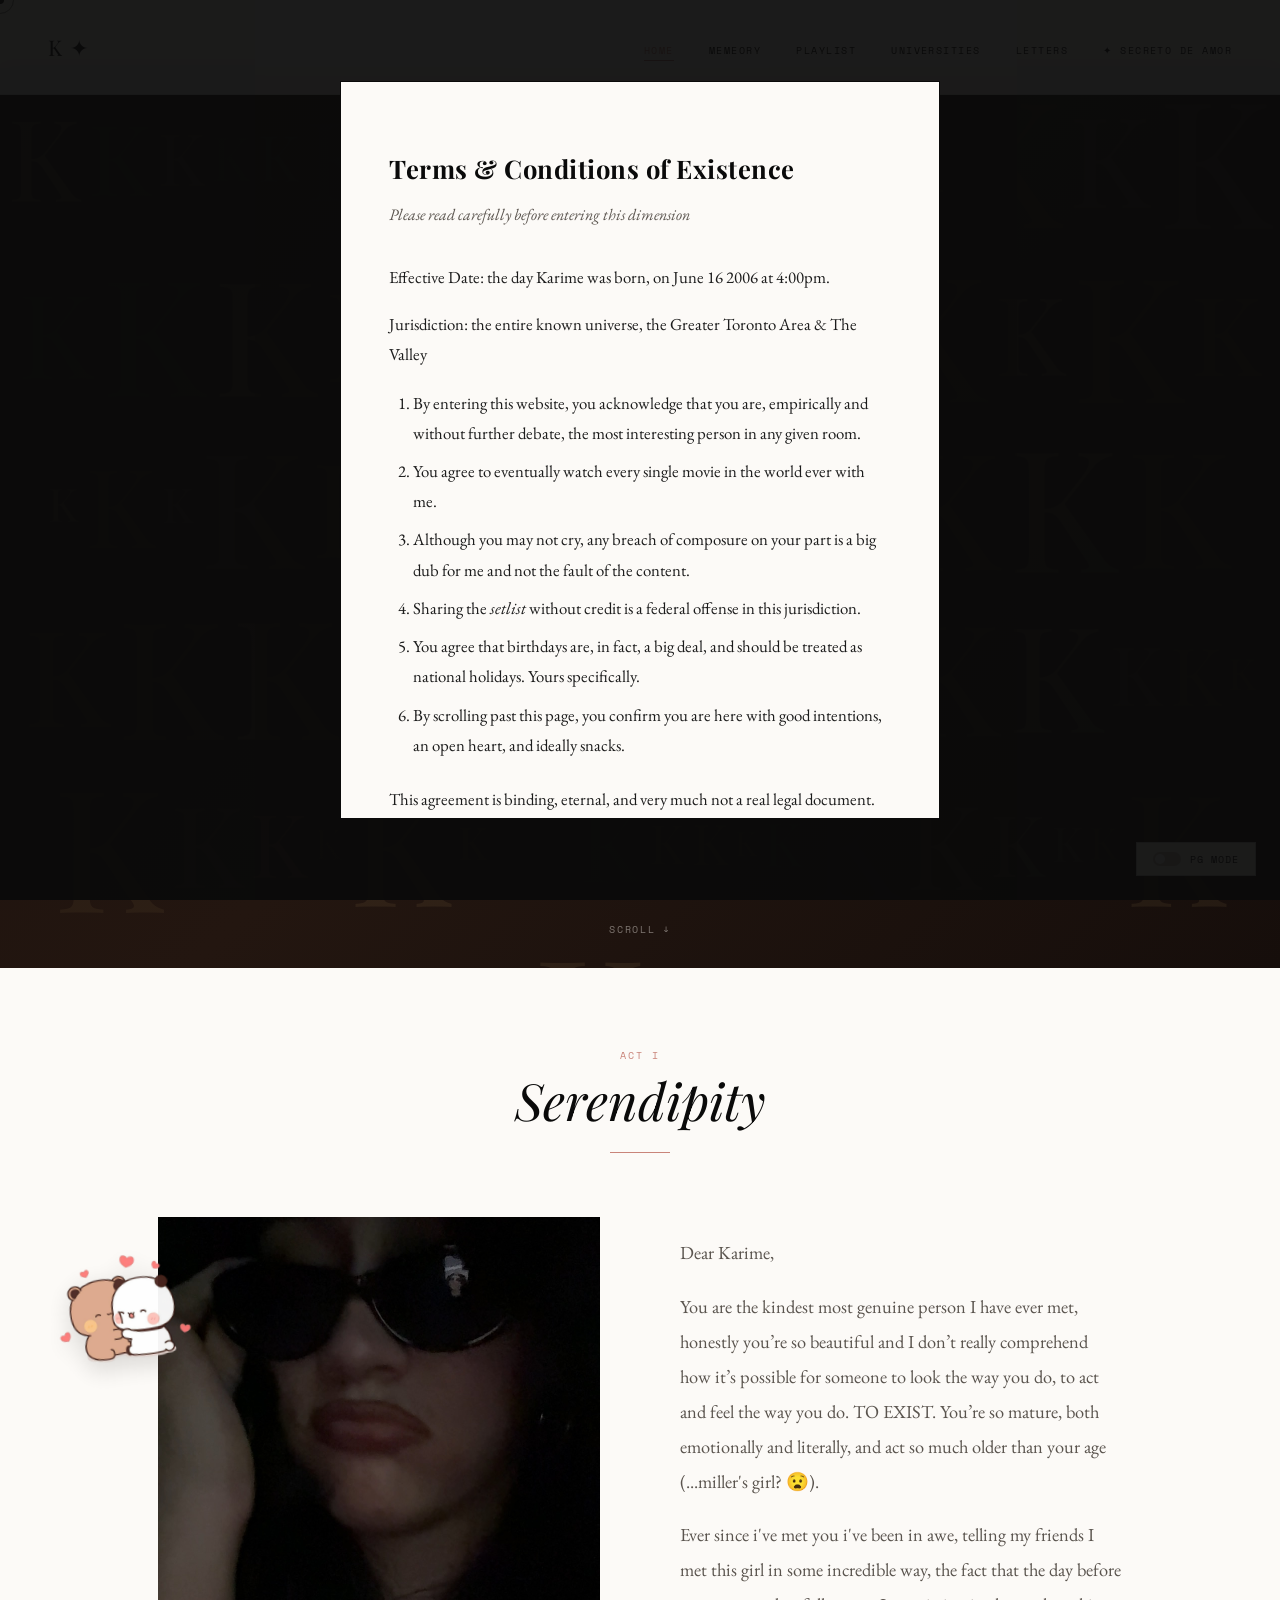
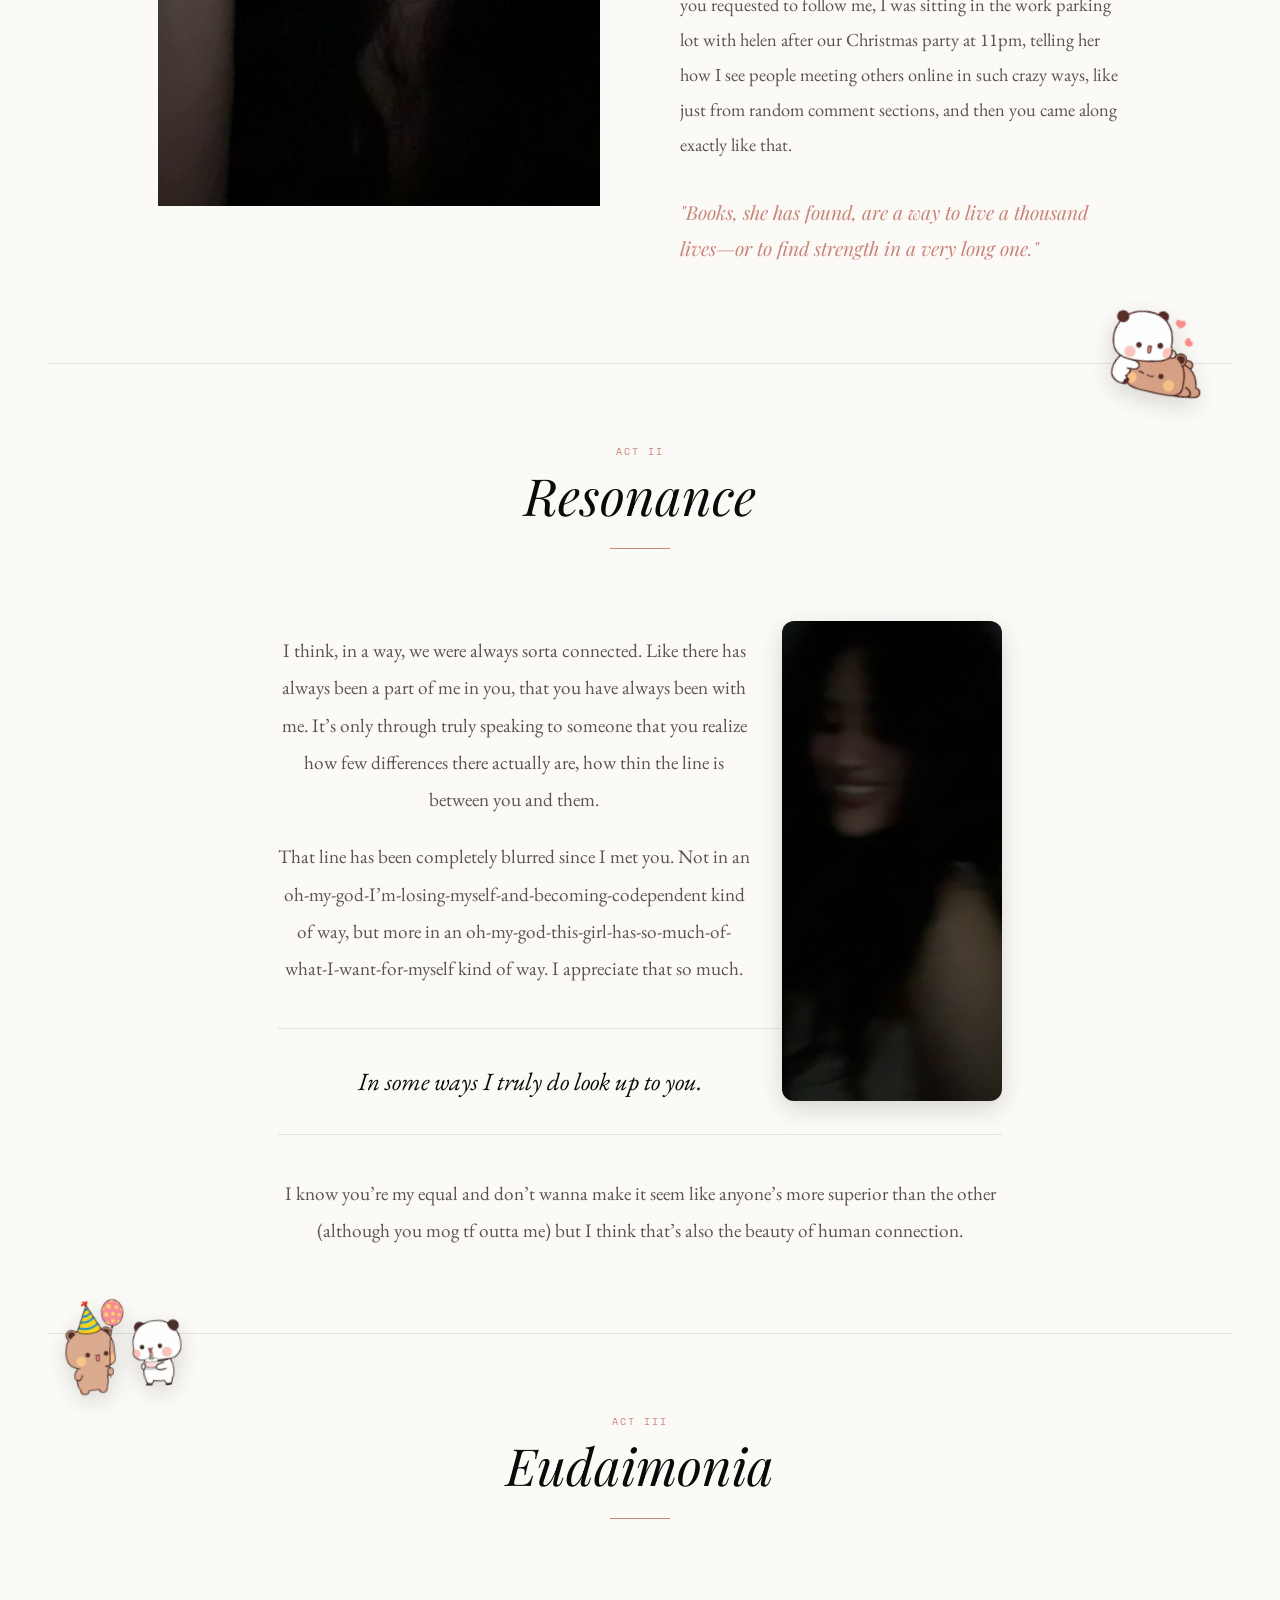
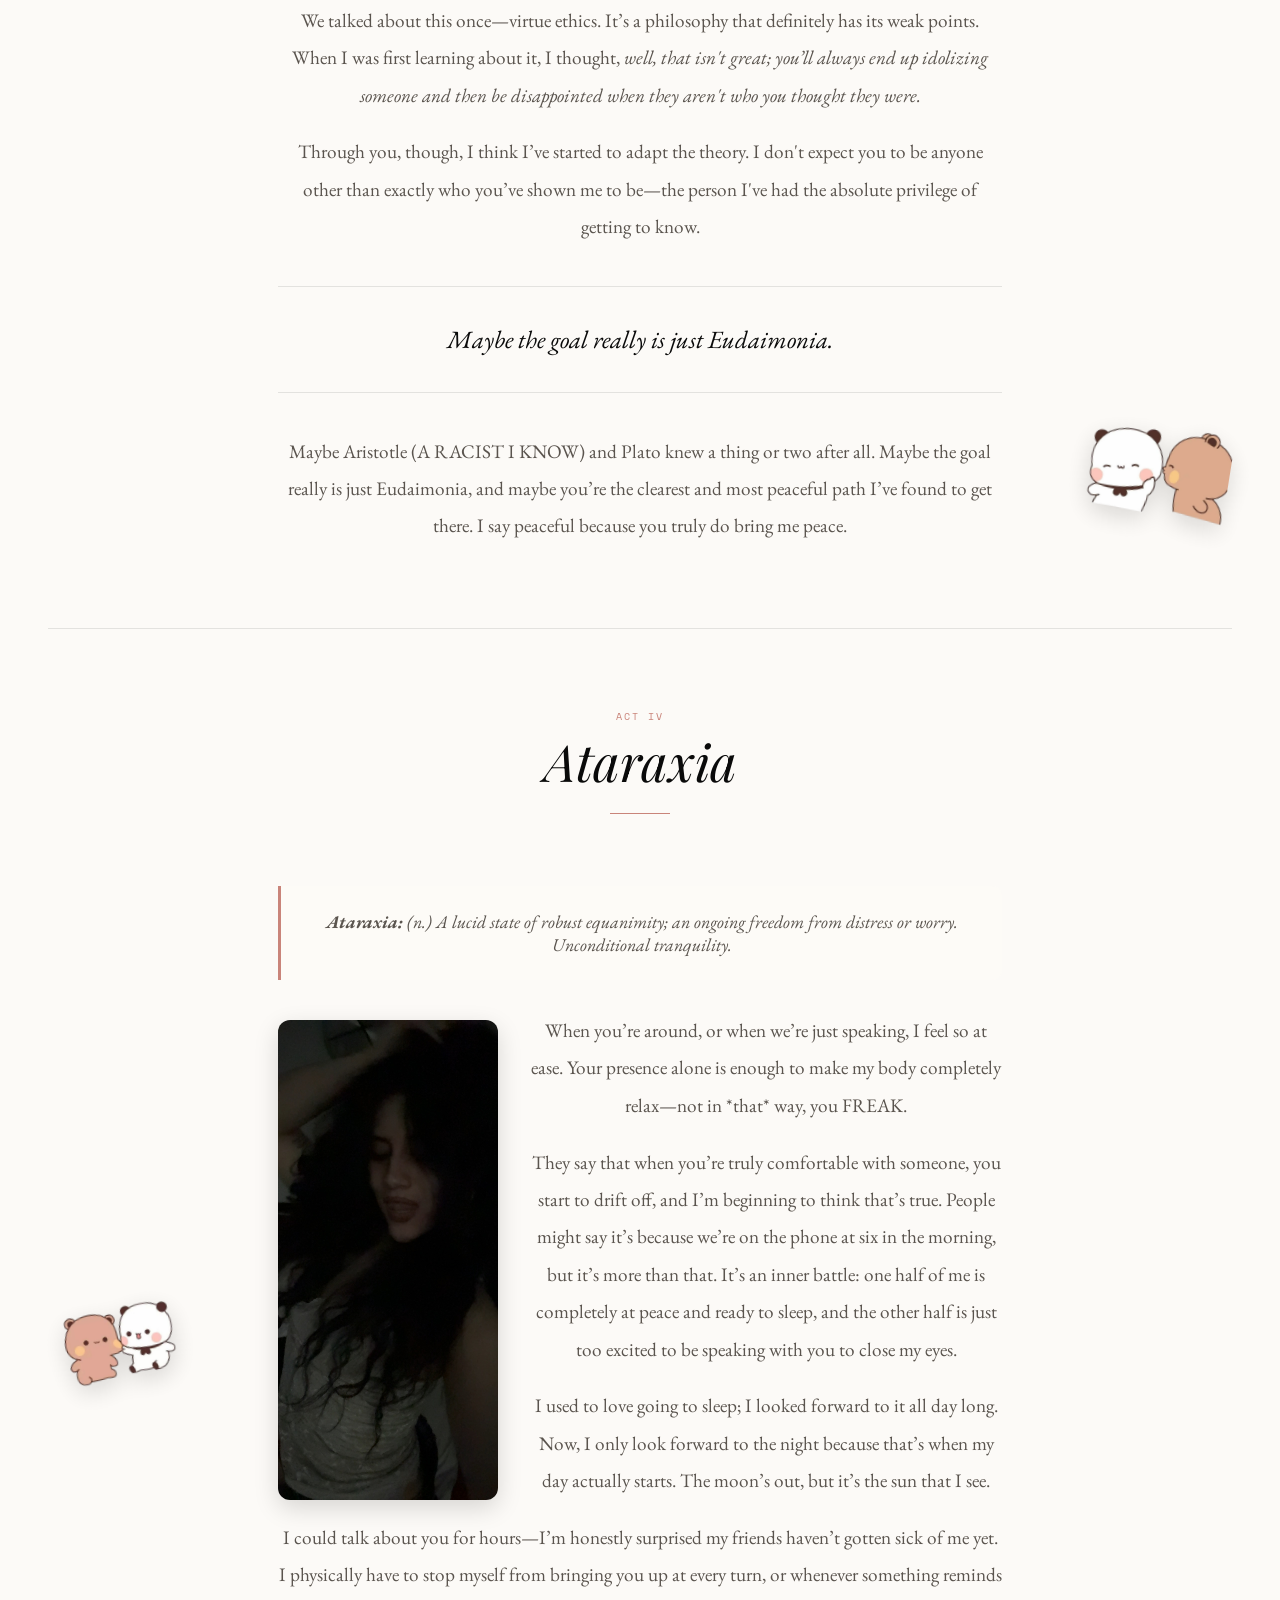
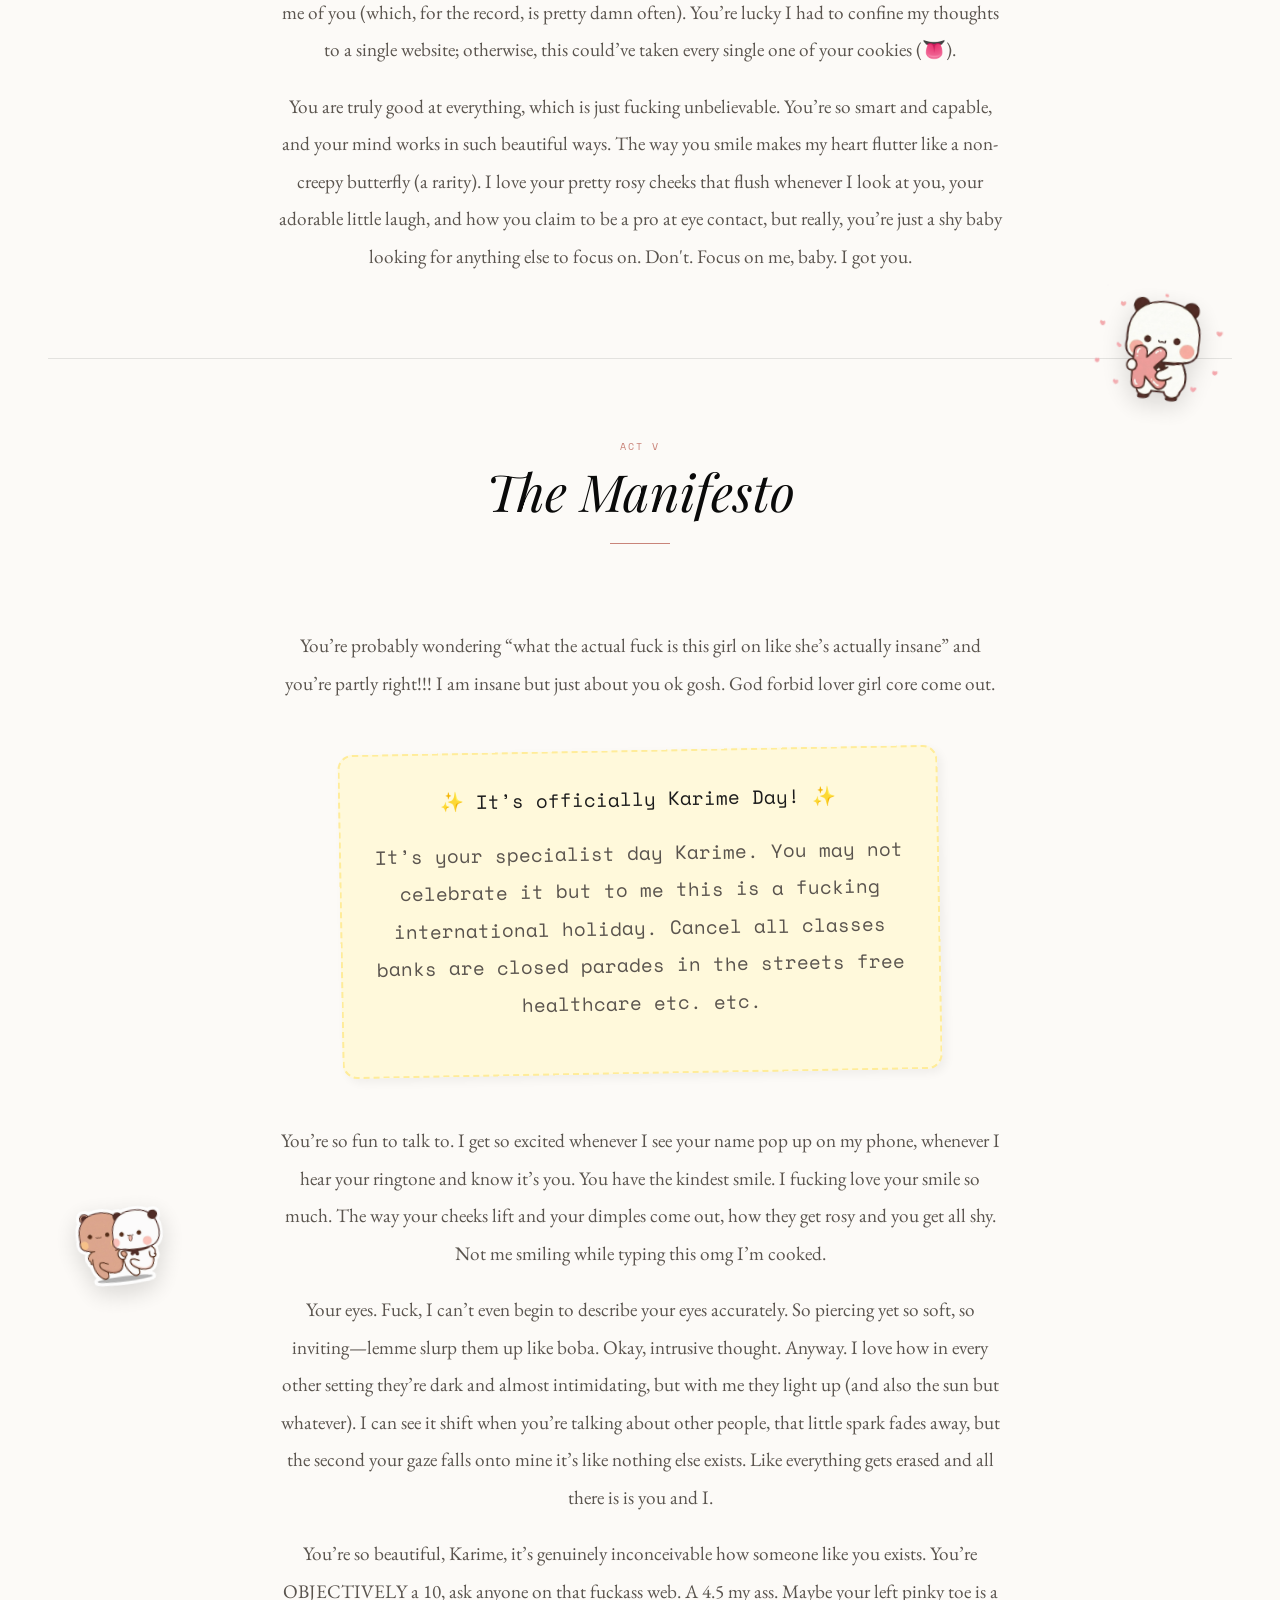
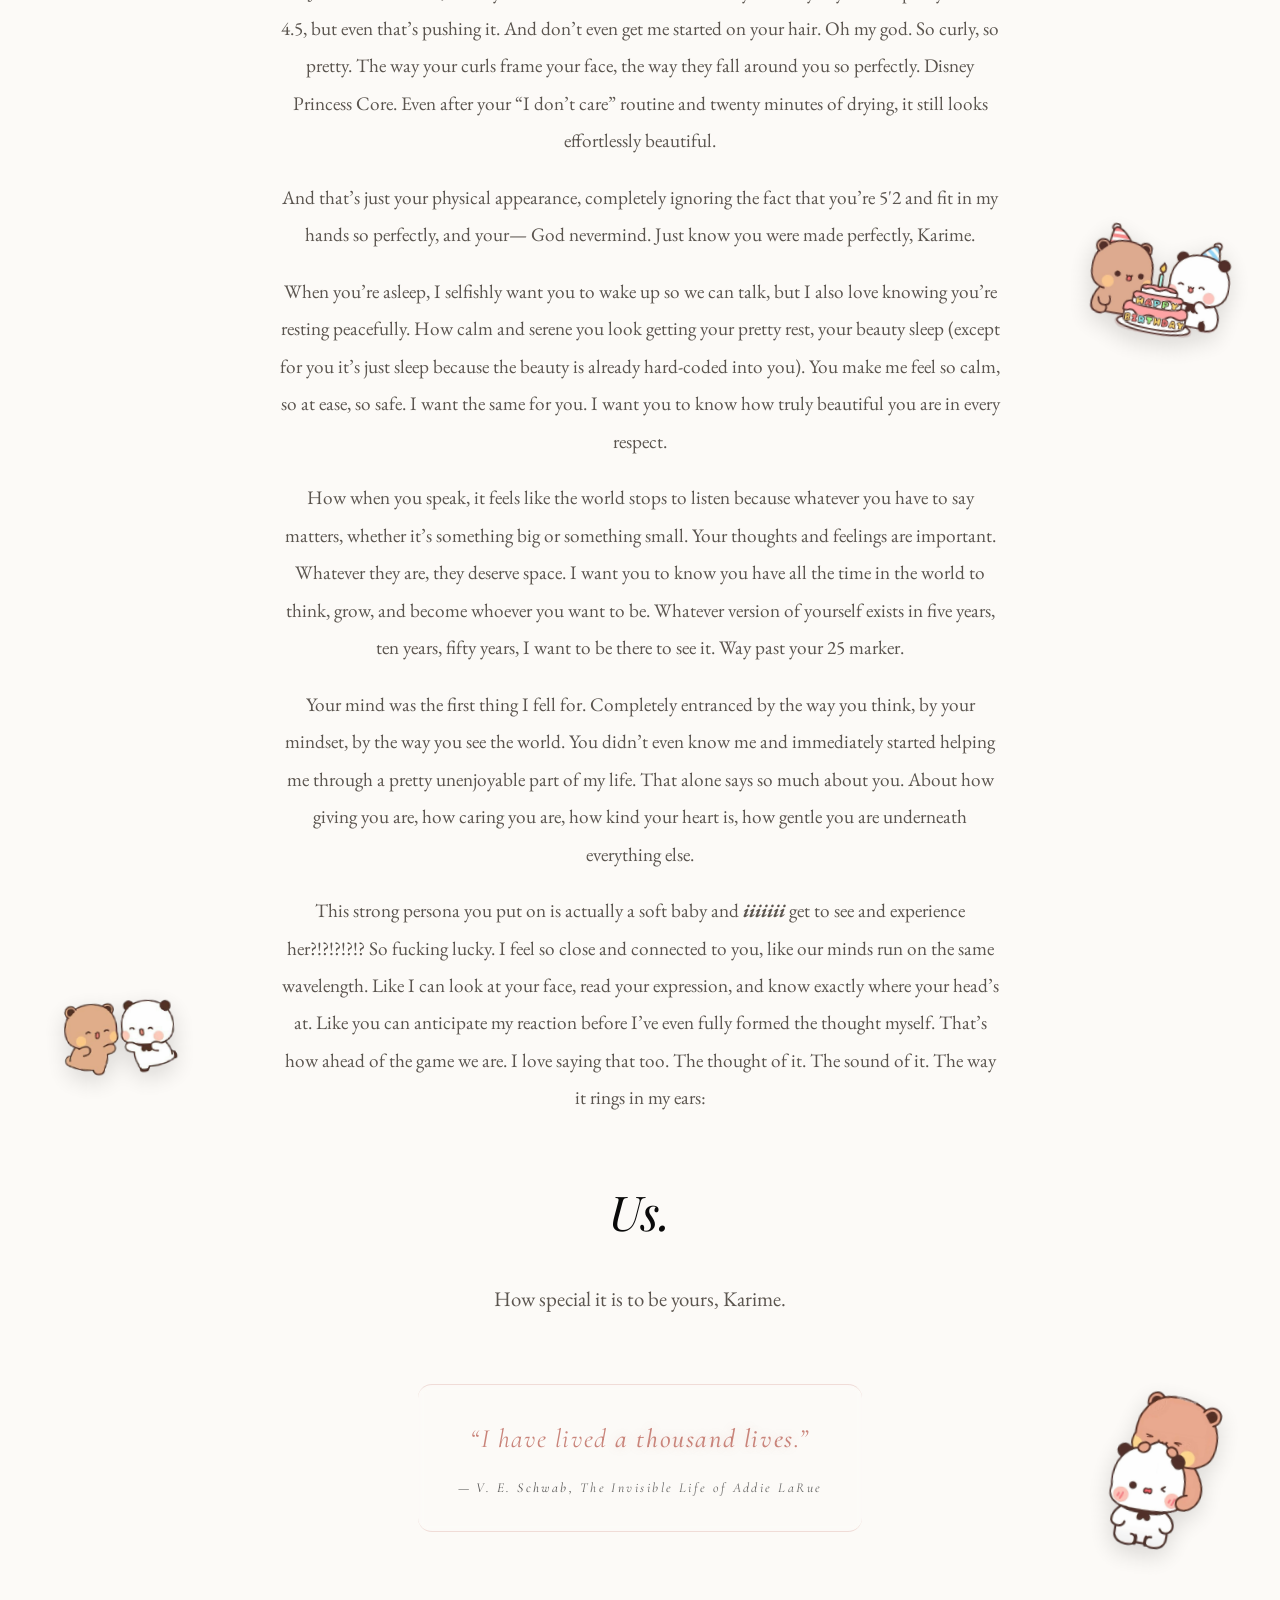
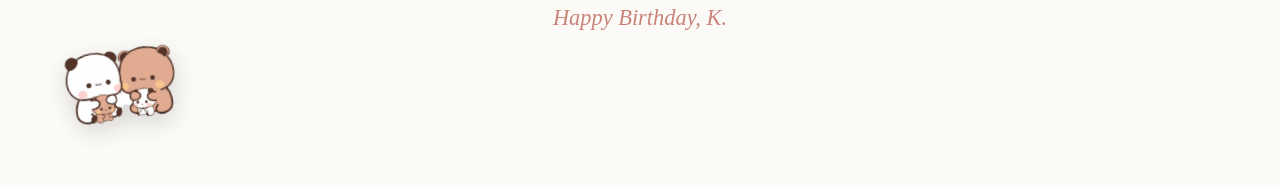
==== commit d44faff9: "done" ====
--- a/index.html
+++ b/index.html
@@ -45,7 +45,6 @@
         <li><a href="map.html">Universities</a></li>
         <li><a href="messages.html">Letters</a></li>
         <li><a href="secret.html">✦ Secreto de amor</a></li>
-        <li><a href="portrait.html">Portrait</a></li>
       </ul>
     </nav>
 
@@ -81,7 +80,7 @@
       </div>
       <div class="act-grid fade-in">
         <div class="act-image">
-          <span>[ place a photo here ]</span>
+          <img src="k3.jpeg" alt="Karime" style="width: 100%; max-width: 450px; border-radius: 12px; box-shadow: 0 10px 30px rgba(0,0,0,0.15); display: block; margin: 0 auto;">
         </div>
         <div class="act-text-col">
           <p>Dear Karime,</p>
@@ -100,6 +99,8 @@
         <div class="act-rule"></div>
       </div>
       <div class="act-body fade-in">
+        <img src="k1.jpeg" alt="Karime" style="float: right; max-width: 220px; border-radius: 12px; box-shadow: 0 8px 25px rgba(0,0,0,0.15); margin: 0.5rem 0 1rem 2rem;">
+        
         <p>I think, in a way, we were always sorta connected. Like there has always been a part of me in you, that you have always been with me. It’s only through truly speaking to someone that you realize how few differences there actually are, how thin the line is between you and them.</p>
 
         <p>That line has been completely blurred since I met you. Not in an oh-my-god-I’m-losing-myself-and-becoming-codependent kind of way, but more in an oh-my-god-this-girl-has-so-much-of-what-I-want-for-myself kind of way. I appreciate that so much.</p>
@@ -107,10 +108,11 @@
         <div class="pull">In some ways I truly do look up to you.</div>
 
         <p>I know you’re my equal and don’t wanna make it seem like anyone’s more superior than the other (although you mog tf outta me) but I think that’s also the beauty of human connection.</p>
-      </div>
-      <div class="section-rule"></div>
-
-<div class="act-marker fade-in">
+        <div style="clear: both;"></div>
+      </div>
+      <div class="section-rule"></div>
+
+      <div class="act-marker fade-in">
         <div class="act-number">Act III</div>
         <div class="act-title">Eudaimonia</div>
         <div class="act-rule"></div>
@@ -126,7 +128,7 @@
       </div>
       <div class="section-rule"></div>
 
-    <div class="act-marker fade-in">
+      <div class="act-marker fade-in">
         <div class="act-number">Act IV</div>
         <div class="act-title">Ataraxia</div>
         <div class="act-rule"></div>
@@ -136,6 +138,8 @@
             <b>Ataraxia:</b> <i>(n.) A lucid state of robust equanimity; an ongoing freedom from distress or worry. Unconditional tranquility.</i>
         </div>
 
+        <img src="k2.jpeg" alt="Karime" style="float: left; max-width: 220px; border-radius: 12px; box-shadow: 0 8px 25px rgba(0,0,0,0.15); margin: 0.5rem 2rem 1rem 0;">
+
         <p>When you’re around, or when we’re just speaking, I feel so at ease. Your presence alone is enough to make my body completely relax—not in *that* way, you FREAK.</p>
         
         <p>They say that when you’re truly comfortable with someone, you start to drift off, and I’m beginning to think that’s true. People might say it’s because we’re on the phone at six in the morning, but it’s more than that. It’s an inner battle: one half of me is completely at peace and ready to sleep, and the other half is just too excited to be speaking with you to close my eyes.</p>
@@ -145,9 +149,10 @@
         <p>I could talk about you for hours—I’m honestly surprised my friends haven’t gotten sick of me yet. I physically have to stop myself from bringing you up at every turn, or whenever something reminds me of you (which, for the record, is pretty damn often). You’re lucky I had to confine my thoughts to a single website; otherwise, this could’ve taken every single one of your cookies (👅).</p>
 
         <p>You are truly good at everything, which is just fucking unbelievable. You’re so smart and capable, and your mind works in such beautiful ways. The way you smile makes my heart flutter like a non-creepy butterfly (a rarity). I love your pretty rosy cheeks that flush whenever I look at you, your adorable little laugh, and how you claim to be a pro at eye contact, but really, you’re just a shy baby looking for anything else to focus on. Don't. Focus on me, baby. I got you.</p>
-      </div>
-      <div class="section-rule"></div>
-      <div class="section-rule"></div>
+        <div style="clear: both;"></div>
+      </div>
+      <div class="section-rule"></div>
+      
       <div class="act-marker fade-in">
         <div class="act-number">Act V</div>
         <div class="act-title">The Manifesto</div>
@@ -161,91 +166,86 @@
             <p>It’s your specialist day Karime. You may not celebrate it but to me this is a fucking international holiday. Cancel all classes banks are closed parades in the streets free healthcare etc. etc.</p>
         </div>
 
-<p>You’re so fun to talk to. I get so excited whenever I see your name pop up on my phone, whenever I hear your ringtone and know it’s you. You have the kindest smile. I fucking love your smile so much. The way your cheeks lift and your dimples come out, how they get rosy and you get all shy. Not me smiling while typing this omg I’m cooked.</p>
-
-<p>Your eyes. Fuck, I can’t even begin to describe your eyes accurately. So piercing yet so soft, so inviting—lemme slurp them up like boba. Okay, intrusive thought. Anyway. I love how in every other setting they’re dark and almost intimidating, but with me they light up (and also the sun but whatever). I can see it shift when you’re talking about other people, that little spark fades away, but the second your gaze falls onto mine it’s like nothing else exists. Like everything gets erased and all there is is you and I.</p>
-
-<p>You’re so beautiful, Karime, it’s genuinely inconceivable how someone like you exists. You’re OBJECTIVELY a 10, ask anyone on that fuckass web. A 4.5 my ass. Maybe your left pinky toe is a 4.5, but even that’s pushing it. And don’t even get me started on your hair. Oh my god. So curly, so pretty. The way your curls frame your face, the way they fall around you so perfectly. Disney Princess Core. Even after your “I don’t care” routine and twenty minutes of drying, it still looks effortlessly beautiful.</p>
-
-<p>And that’s just your physical appearance, completely ignoring the fact that you’re 5'2 and fit in my hands so perfectly, and your— God nevermind. Just know you were made perfectly, Karime.</p>
-
-<p>When you’re asleep, I selfishly want you to wake up so we can talk, but I also love knowing you’re resting peacefully. How calm and serene you look getting your pretty rest, your beauty sleep (except for you it’s just sleep because the beauty is already hard-coded into you). You make me feel so calm, so at ease, so safe. I want the same for you. I want you to know how truly beautiful you are in every respect.</p>
-
-<p>How when you speak, it feels like the world stops to listen because whatever you have to say matters, whether it’s something big or something small. Your thoughts and feelings are important. Whatever they are, they deserve space. I want you to know you have all the time in the world to think, grow, and become whoever you want to be. Whatever version of yourself exists in five years, ten years, fifty years, I want to be there to see it. Way past your 25 marker.</p>
-
-<p>Your mind was the first thing I fell for. Completely entranced by the way you think, by your mindset, by the way you see the world. You didn’t even know me and immediately started helping me through a pretty unenjoyable part of my life. That alone says so much about you. About how giving you are, how caring you are, how kind your heart is, how gentle you are underneath everything else.</p>
-
-<p>This strong persona you put on is actually a soft baby and <i><strong>iiiiiii</strong></i> get to see and experience her?!?!?!?!? So fucking lucky. I feel so close and connected to you, like our minds run on the same wavelength. Like I can look at your face, read your expression, and know exactly where your head’s at. Like you can anticipate my reaction before I’ve even fully formed the thought myself. That’s how ahead of the game we are. I love saying that too. The thought of it. The sound of it. The way it rings in my ears:</p>
-
-
-<div class="act-closing fade-in">
-    <div class="closing-inner">
-
-        <div style="margin: 2rem auto 4rem auto; text-align: center;">
-            <p style="font-family: 'Playfair Display', serif; font-size: 3rem; font-style: italic; color: var(--ink);">
-                Us.
-            </p>
-            <p style="font-family: 'EB Garamond', serif; font-size: 1.3rem; color: var(--muted); margin-bottom: 1.5rem;">
-                How special it is to be yours, Karime.
-            </p>
-        </div>
-
-       <link href="https://fonts.googleapis.com/css2?family=Cormorant+Garamond:ital,wght@0,300;0,400;1,400&display=swap" rel="stylesheet">
-
-<div style="text-align: center; margin-bottom: 4rem;">
-    <div style="
-        display: inline-block;
-        padding: 2.2rem 2.5rem;
-        border-top: 1px solid rgba(201, 132, 122, 0.25);
-        border-bottom: 1px solid rgba(201, 132, 122, 0.25);
-        border-radius: 14px;
-        max-width: 480px;
-        background: rgba(255, 255, 255, 0.02);
-        backdrop-filter: blur(4px);
-    ">
-        
-        <p style="
-            font-family: 'Cormorant Garamond', serif;
-            font-style: italic;
-            font-size: 1.65rem;
-            color: var(--rose);
-            margin: 0;
-            letter-spacing: 0.06em;
-            line-height: 1.5;
-        ">
-            “I have lived <span style="
-                font-weight: 500;
-                text-shadow: 0 0 10px rgba(201, 132, 122, 0.25);
-            ">a thousand lives</span>.”
-        </p>
-
-        <div style="
-            margin-top: 1.2rem;
-            font-size: 0.85rem;
-            letter-spacing: 0.18em;
-            opacity: 0.7;
-            font-style: italic;
-            font-family: 'Cormorant Garamond', serif;
-        ">
-            — V. E. Schwab, <span style="opacity: 0.9;">The Invisible Life of Addie LaRue</span>
-        </div>
-
+        <p>You’re so fun to talk to. I get so excited whenever I see your name pop up on my phone, whenever I hear your ringtone and know it’s you. You have the kindest smile. I fucking love your smile so much. The way your cheeks lift and your dimples come out, how they get rosy and you get all shy. Not me smiling while typing this omg I’m cooked.</p>
+
+        <p>Your eyes. Fuck, I can’t even begin to describe your eyes accurately. So piercing yet so soft, so inviting—lemme slurp them up like boba. Okay, intrusive thought. Anyway. I love how in every other setting they’re dark and almost intimidating, but with me they light up (and also the sun but whatever). I can see it shift when you’re talking about other people, that little spark fades away, but the second your gaze falls onto mine it’s like nothing else exists. Like everything gets erased and all there is is you and I.</p>
+
+        <p>You’re so beautiful, Karime, it’s genuinely inconceivable how someone like you exists. You’re OBJECTIVELY a 10, ask anyone on that fuckass web. A 4.5 my ass. Maybe your left pinky toe is a 4.5, but even that’s pushing it. And don’t even get me started on your hair. Oh my god. So curly, so pretty. The way your curls frame your face, the way they fall around you so perfectly. Disney Princess Core. Even after your “I don’t care” routine and twenty minutes of drying, it still looks effortlessly beautiful.</p>
+
+        <p>And that’s just your physical appearance, completely ignoring the fact that you’re 5'2 and fit in my hands so perfectly, and your— God nevermind. Just know you were made perfectly, Karime.</p>
+
+        <p>When you’re asleep, I selfishly want you to wake up so we can talk, but I also love knowing you’re resting peacefully. How calm and serene you look getting your pretty rest, your beauty sleep (except for you it’s just sleep because the beauty is already hard-coded into you). You make me feel so calm, so at ease, so safe. I want the same for you. I want you to know how truly beautiful you are in every respect.</p>
+
+        <p>How when you speak, it feels like the world stops to listen because whatever you have to say matters, whether it’s something big or something small. Your thoughts and feelings are important. Whatever they are, they deserve space. I want you to know you have all the time in the world to think, grow, and become whoever you want to be. Whatever version of yourself exists in five years, ten years, fifty years, I want to be there to see it. Way past your 25 marker.</p>
+
+        <p>Your mind was the first thing I fell for. Completely entranced by the way you think, by your mindset, by the way you see the world. You didn’t even know me and immediately started helping me through a pretty unenjoyable part of my life. That alone says so much about you. About how giving you are, how caring you are, how kind your heart is, how gentle you are underneath everything else.</p>
+
+        <p>This strong persona you put on is actually a soft baby and <i><strong>iiiiiii</strong></i> get to see and experience her?!?!?!?!? So fucking lucky. I feel so close and connected to you, like our minds run on the same wavelength. Like I can look at your face, read your expression, and know exactly where your head’s at. Like you can anticipate my reaction before I’ve even fully formed the thought myself. That’s how ahead of the game we are. I love saying that too. The thought of it. The sound of it. The way it rings in my ears:</p>
+
+        <div class="act-closing fade-in">
+            <div class="closing-inner">
+
+                <div style="margin: 2rem auto 4rem auto; text-align: center;">
+                    <p style="font-family: 'Playfair Display', serif; font-size: 3rem; font-style: italic; color: var(--ink);">
+                        Us.
+                    </p>
+                    <p style="font-family: 'EB Garamond', serif; font-size: 1.3rem; color: var(--muted); margin-bottom: 1.5rem;">
+                        How special it is to be yours, Karime.
+                    </p>
+                </div>
+
+               <link href="https://fonts.googleapis.com/css2?family=Cormorant+Garamond:ital,wght@0,300;0,400;1,400&display=swap" rel="stylesheet">
+
+        <div style="text-align: center; margin-bottom: 4rem;">
+            <div style="
+                display: inline-block;
+                padding: 2.2rem 2.5rem;
+                border-top: 1px solid rgba(201, 132, 122, 0.25);
+                border-bottom: 1px solid rgba(201, 132, 122, 0.25);
+                border-radius: 14px;
+                max-width: 480px;
+                background: rgba(255, 255, 255, 0.02);
+                backdrop-filter: blur(4px);
+            ">
+                
+                <p style="
+                    font-family: 'Cormorant Garamond', serif;
+                    font-style: italic;
+                    font-size: 1.65rem;
+                    color: var(--rose);
+                    margin: 0;
+                    letter-spacing: 0.06em;
+                    line-height: 1.5;
+                ">
+                    “I have lived <span style="
+                        font-weight: 500;
+                        text-shadow: 0 0 10px rgba(201, 132, 122, 0.25);
+                    ">a thousand lives</span>.”
+                </p>
+
+                <div style="
+                    margin-top: 1.2rem;
+                    font-size: 0.85rem;
+                    letter-spacing: 0.18em;
+                    opacity: 0.7;
+                    font-style: italic;
+                    font-family: 'Cormorant Garamond', serif;
+                ">
+                    — V. E. Schwab, <span style="opacity: 0.9;">The Invisible Life of Addie LaRue</span>
+                </div>
+
+            </div>
+        </div>
+
+                <p style="font-family: 'Bodoni Moda', serif; font-style: italic; font-size: 1.4rem; color: var(--rose);">
+                    Happy Birthday, K.
+                </p>
+
+            </div>
+        </div>
+      </div>
     </div>
-</div>
-
-        <p style="font-family: 'Bodoni Moda', serif; font-style: italic; font-size: 1.4rem; color: var(--rose);">
-            Happy Birthday, K.
-        </p>
-
-    </div>
-  </div>
-</div>
-
-
-
-
-
-
-<script src="script.js"></script>
+
+    <script src="script.js"></script>
 </body>
 </html>
--- a/style.css
+++ b/style.css
@@ -139,26 +139,33 @@
   flex-direction: column;
   align-items: center;
   justify-content: center;
-
   min-height: calc(100vh - 68px);
   text-align: center;
 }
 
 #secret-input {
   padding: .85rem 1.4rem;
-  border: 1px solid rgba(200,169,106,.25);
-  background: rgba(255,255,255,.04);
+  /* Deep Red Border */
+  border: 1px solid #CF2525; 
+  background: rgba(255, 255, 255, .04);
   color: var(--dp-text);
   font-family: 'Space Mono', monospace;
 }
 
 #secret-btn {
   padding: .85rem 1.3rem;
-  border: 1px solid var(--dp-gold);
-  background: var(--dp-gold);
+  /* Deep Red Background */
+  border: 1px solid #CF2525;
+  background: #CF2525; 
+  color: #ffffff; /* White text for high contrast against the red */
   cursor: pointer;
-}
-
+  transition: background 0.3s ease;
+}
+
+#secret-btn:hover {
+  background: #a61d1d; /* A slightly darker red for the hover effect */
+  border-color: #a61d1d;
+}
 /* =========================
    APPLE INVISIBLE INK: CANVAS MASK 
 ========================= */
@@ -389,8 +396,6 @@
 #modal-title { font-family: 'Poppins', sans-serif; font-size: 2rem; color: #ff66a3; margin-bottom: 1.5rem; font-weight: 600; text-align: center; }
 #modal-body { font-size: 1.15rem; line-height: 1.95; color: var(--charcoal); white-space: pre-wrap; font-family: 'EB Garamond', serif; width: 100%; text-align: center; }
 
-
-
 /* ══════════════════════════════════
    MEMORY REELS
 ══════════════════════════════════ */
@@ -407,6 +412,9 @@
 .memory-caption { position: absolute; bottom: 0; left: 0; right: 0; padding: 1rem; background: linear-gradient(to top, rgba(10,10,10,0.8), transparent); color: var(--cream); font-family: 'Space Mono', monospace; font-size: 0.65rem; letter-spacing: 0.08em; text-transform: uppercase; transform: translateY(100%); transition: transform 0.3s; }
 .memory-card:hover .memory-caption { transform: translateY(0); }
 
+/* ===============================
+   MODAL & CONTAINER
+   =============================== */
 #reels-modal { position: fixed; inset: 0; background: rgba(10, 10, 10, 0.7); backdrop-filter: blur(10px); z-index: 9000; display: none; justify-content: center; align-items: center; }
 #reels-modal.open { display: flex; }
 #reels-container { height: 85vh; width: calc(85vh * (9 / 16)); max-width: 95vw; background: #000; border-radius: 12px; overflow-y: scroll; scroll-snap-type: y mandatory; scroll-behavior: smooth; box-shadow: 0 20px 60px rgba(0,0,0,0.6); position: relative; }
@@ -414,10 +422,53 @@
 .reel-item { width: 100%; height: 100%; min-height: 100%; scroll-snap-align: start; display: flex; justify-content: center; align-items: center; position: relative; }
 .reel-item video { width: 100%; height: 100%; object-fit: cover; }
 
+/* ===============================
+   NAVIGATION CONTROLS
+   =============================== */
+/* Grouped side container */
+.reels-nav-controls {
+  position: fixed; 
+  right: 3rem;           /* Matches the distance of the close button */
+  top: 50%;              /* Centers vertically */
+  transform: translateY(-50%); 
+  display: flex;
+  flex-direction: column;
+  gap: 1.5rem;           /* Spacing between the arrows */
+  z-index: 9001;         /* Above the modal background */
+}
+
+/* Unified styling for both arrows */
+#reels-prev, #reels-next {
+  color: var(--cream);
+  font-size: 1.5rem;
+  cursor: pointer;
+  width: 50px;
+  height: 50px;
+  border: 1px solid rgba(245,240,232,0.2);
+  border-radius: 50%;
+  display: flex;
+  align-items: center;
+  justify-content: center;
+  backdrop-filter: blur(5px);
+  transition: all 0.3s ease;
+  user-select: none;
+}
+
+/* Distinct hover states for up vs down */
+#reels-prev:hover { 
+  background: var(--cream); 
+  color: var(--ink); 
+  transform: translateY(-3px); /* Subtle bounce UP */
+}
+#reels-next:hover { 
+  background: var(--cream); 
+  color: var(--ink); 
+  transform: translateY(3px); /* Subtle bounce DOWN */
+}
+
+/* Close Button */
 #reels-close { position: fixed; top: 2rem; right: 3rem; color: var(--cream); font-size: 2rem; cursor: pointer; z-index: 9001; font-family: sans-serif; transition: color 0.2s, transform 0.2s; }
 #reels-close:hover { color: var(--rose); transform: scale(1.1); }
-#reels-next { position: fixed; bottom: 2.5rem; right: 3rem; color: var(--cream); font-size: 1.5rem; cursor: pointer; z-index: 9001; width: 50px; height: 50px; border: 1px solid rgba(245,240,232,0.2); border-radius: 50%; display: flex; align-items: center; justify-content: center; backdrop-filter: blur(5px); transition: all 0.3s ease; }
-#reels-next:hover { background: var(--cream); color: var(--ink); transform: translateY(3px); }
 
 /* ══════════════════════════════════
    CUTE MARGIN STICKERS (DUDU BUBU)
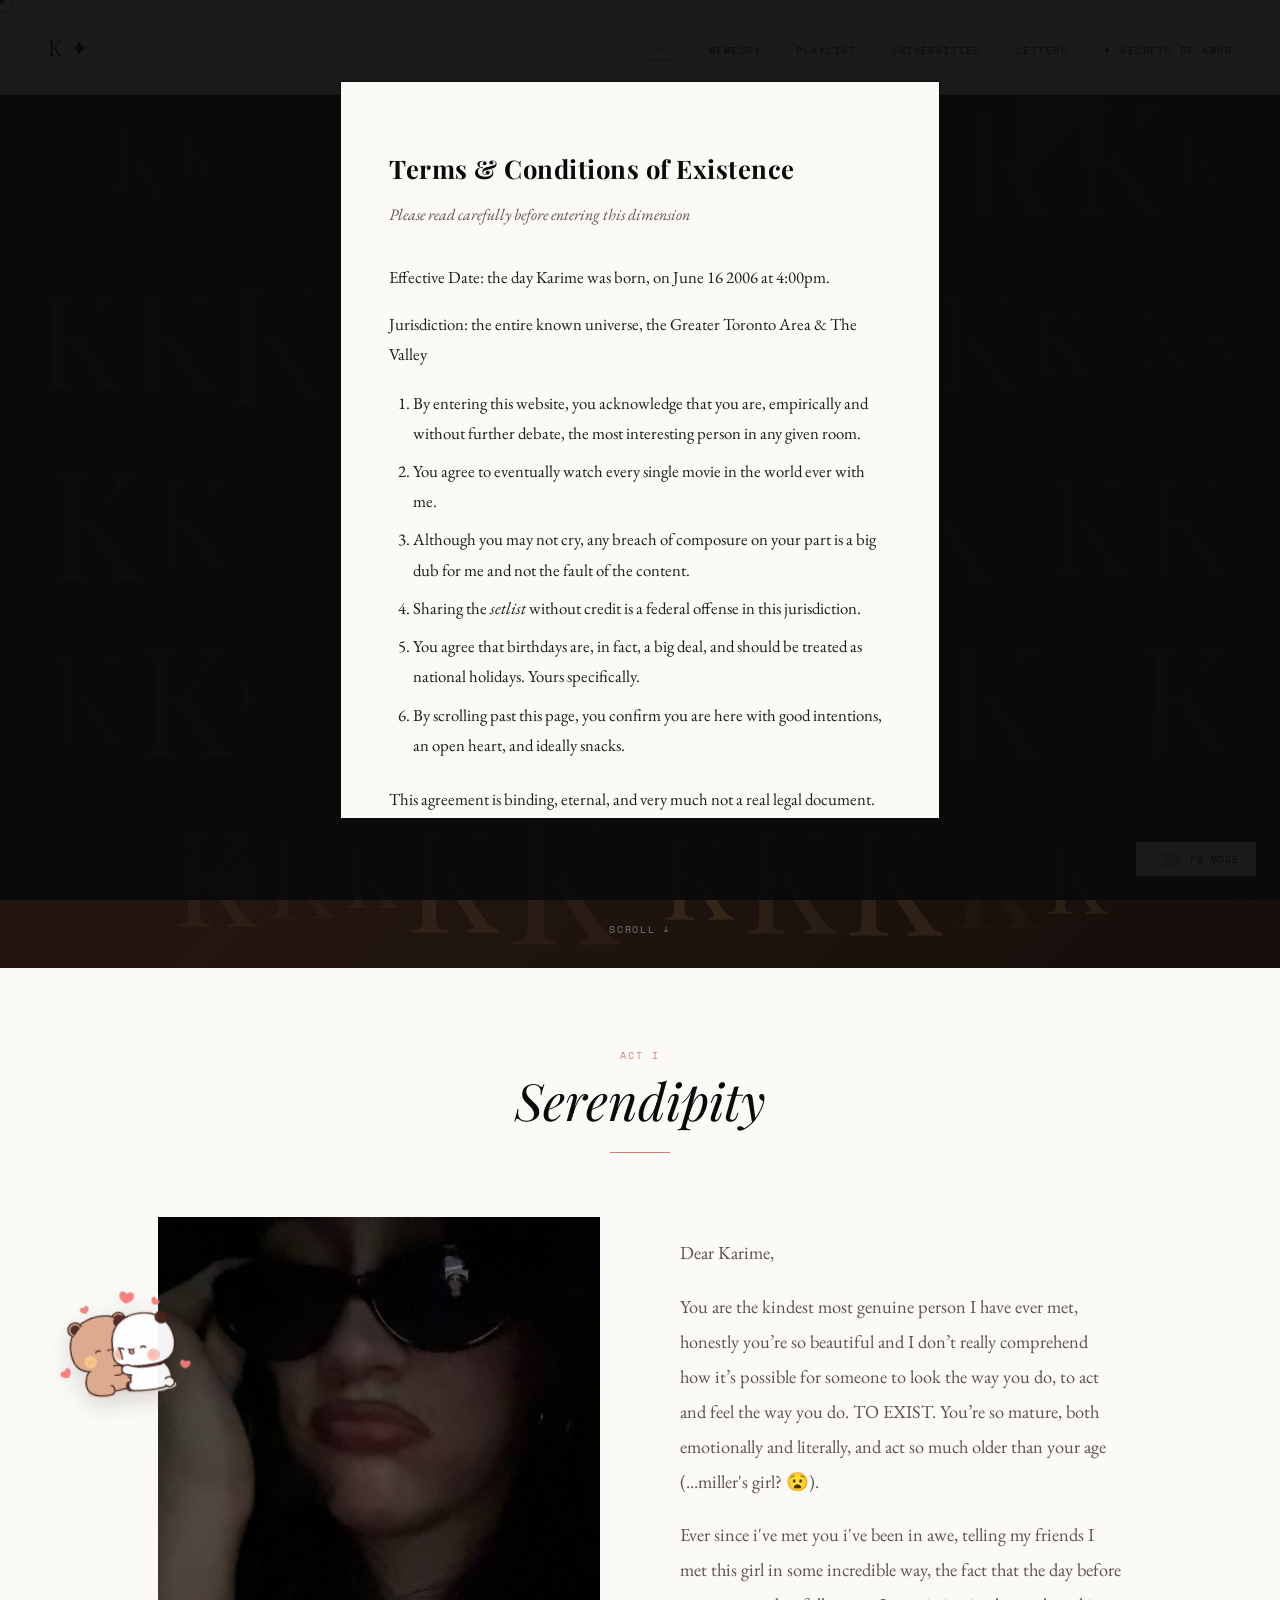
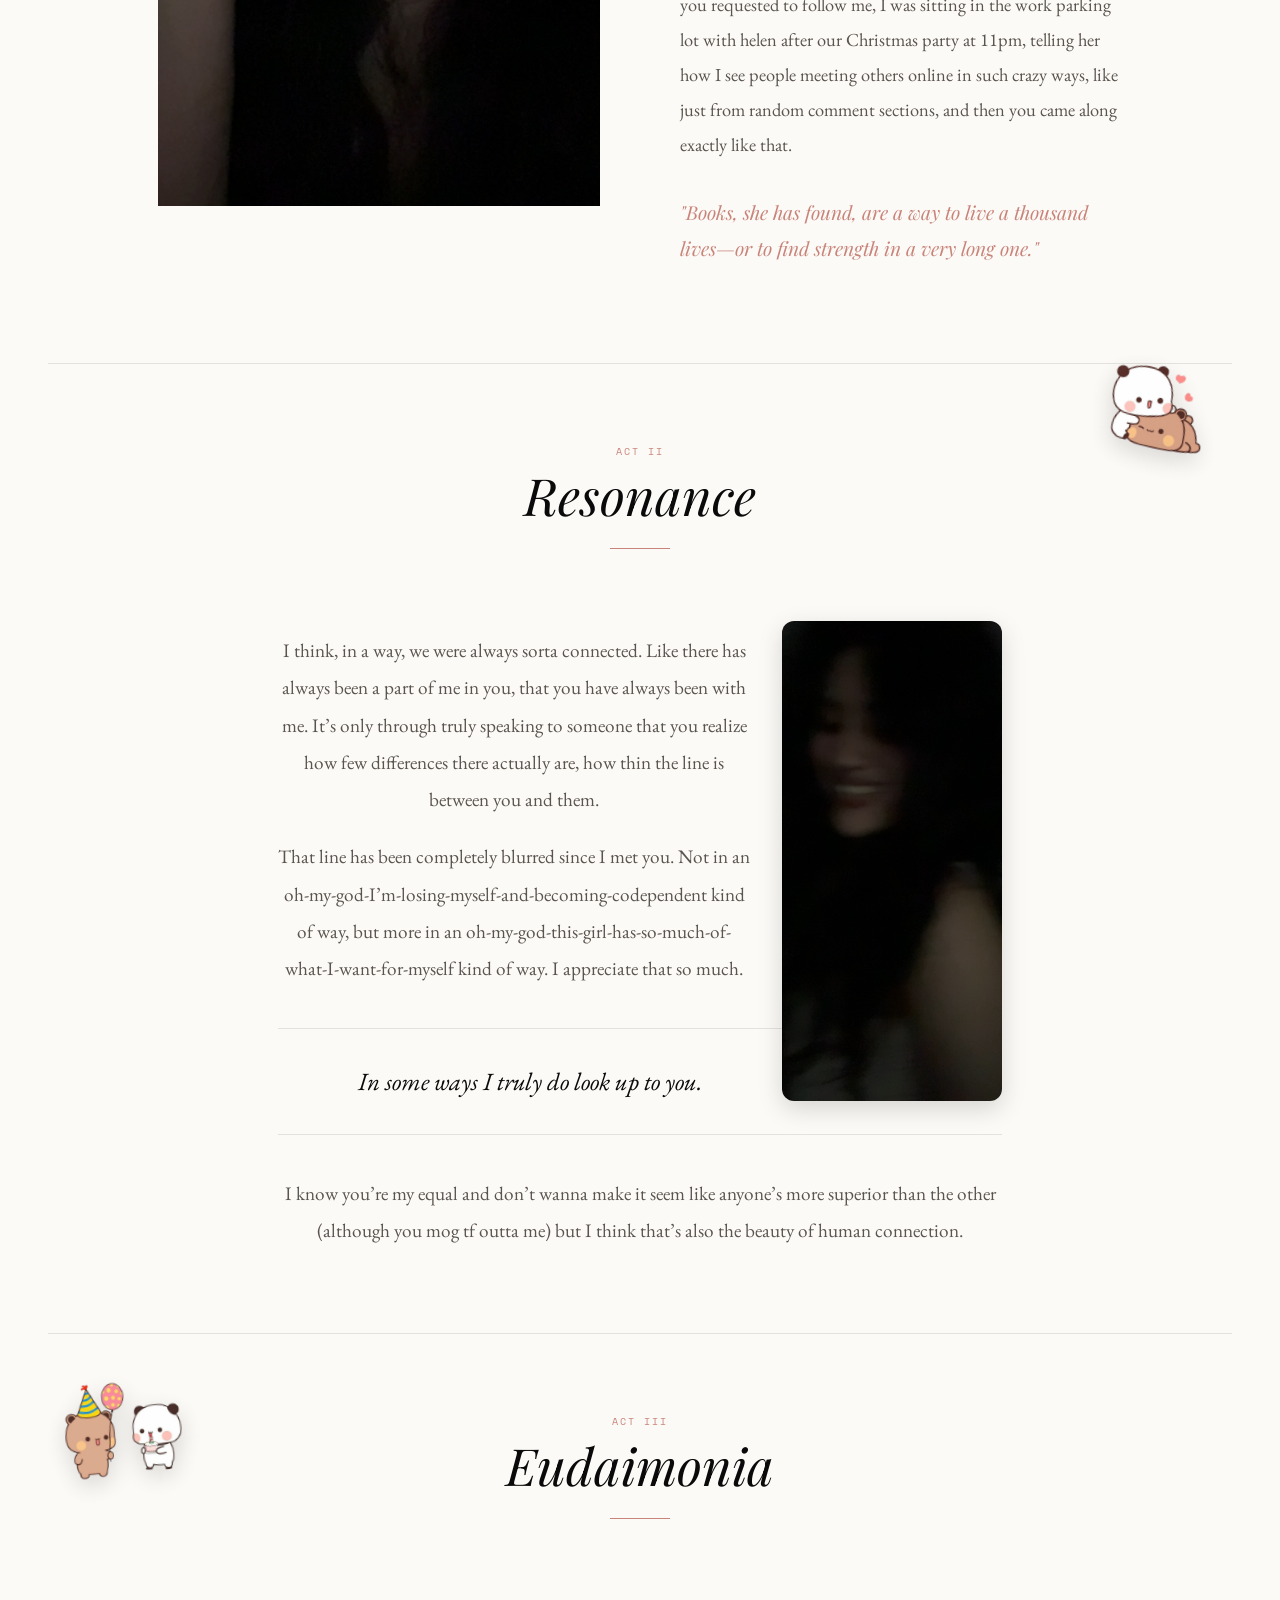
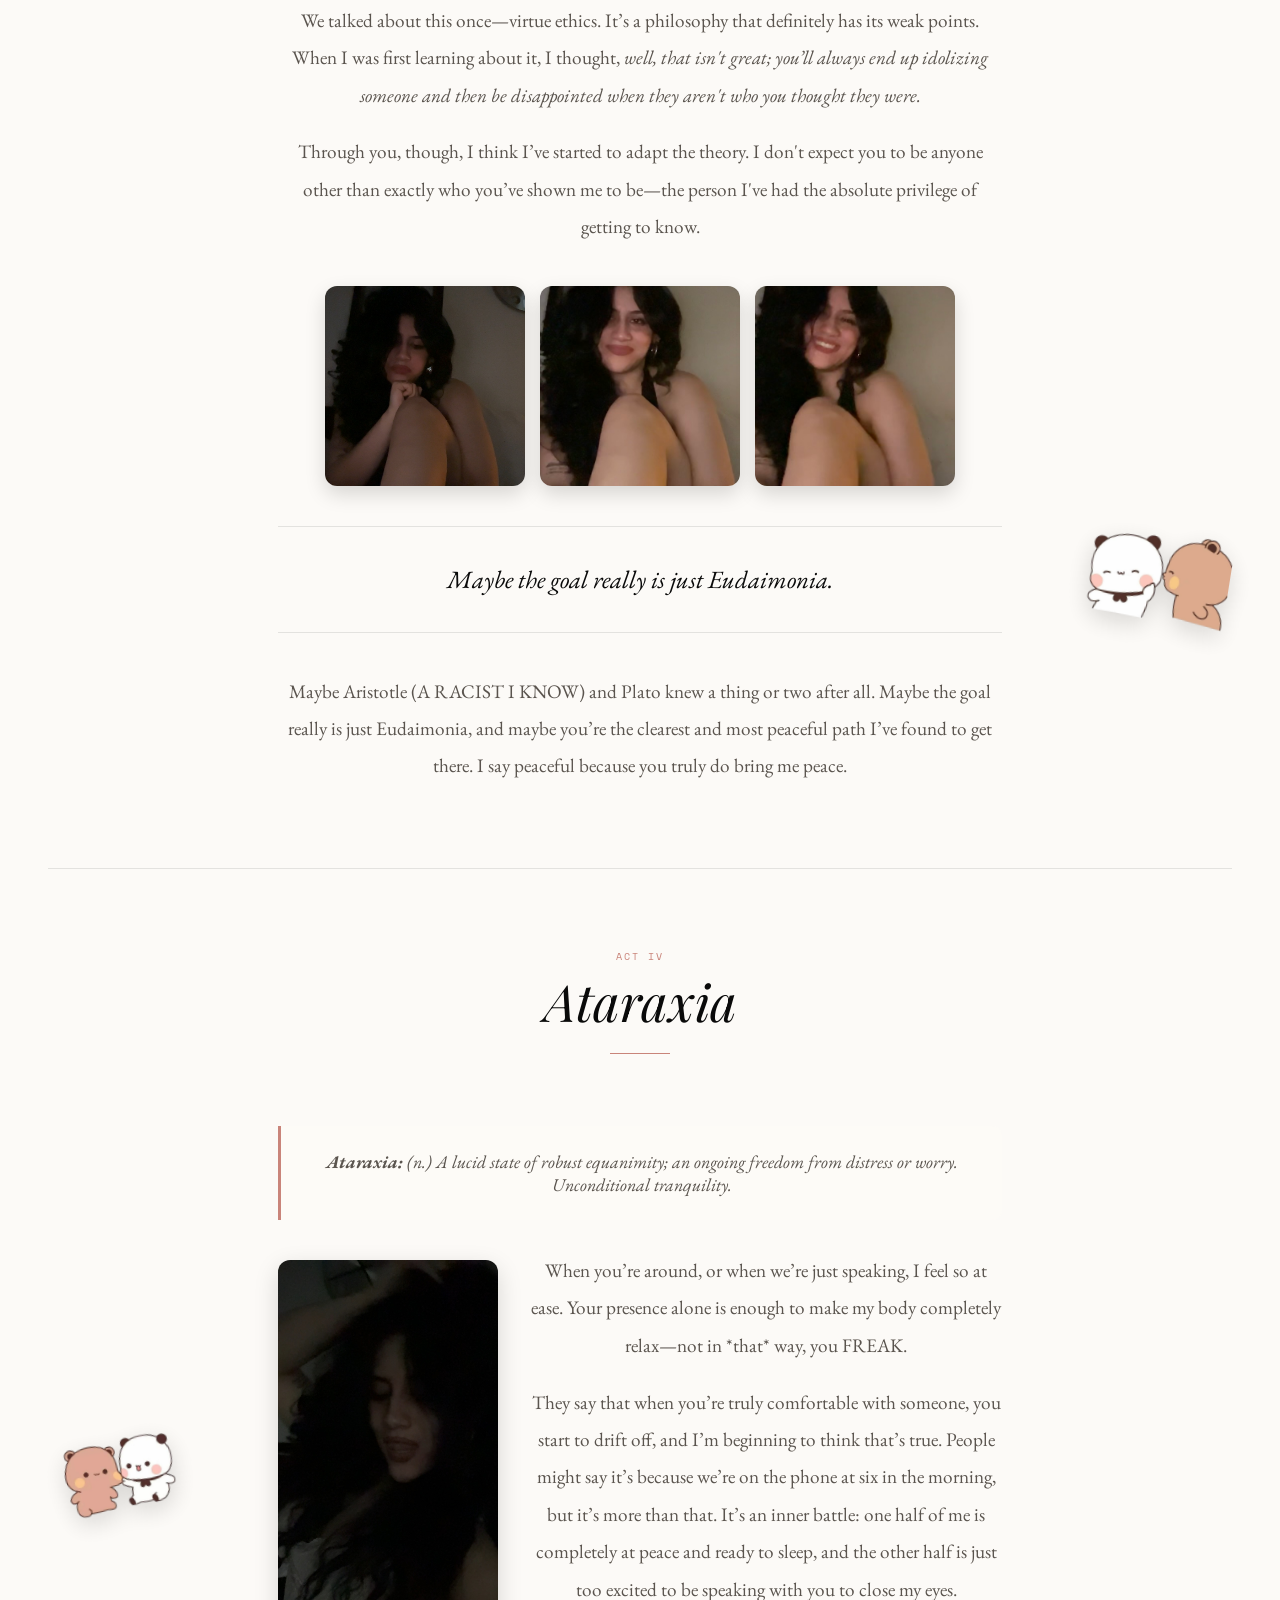
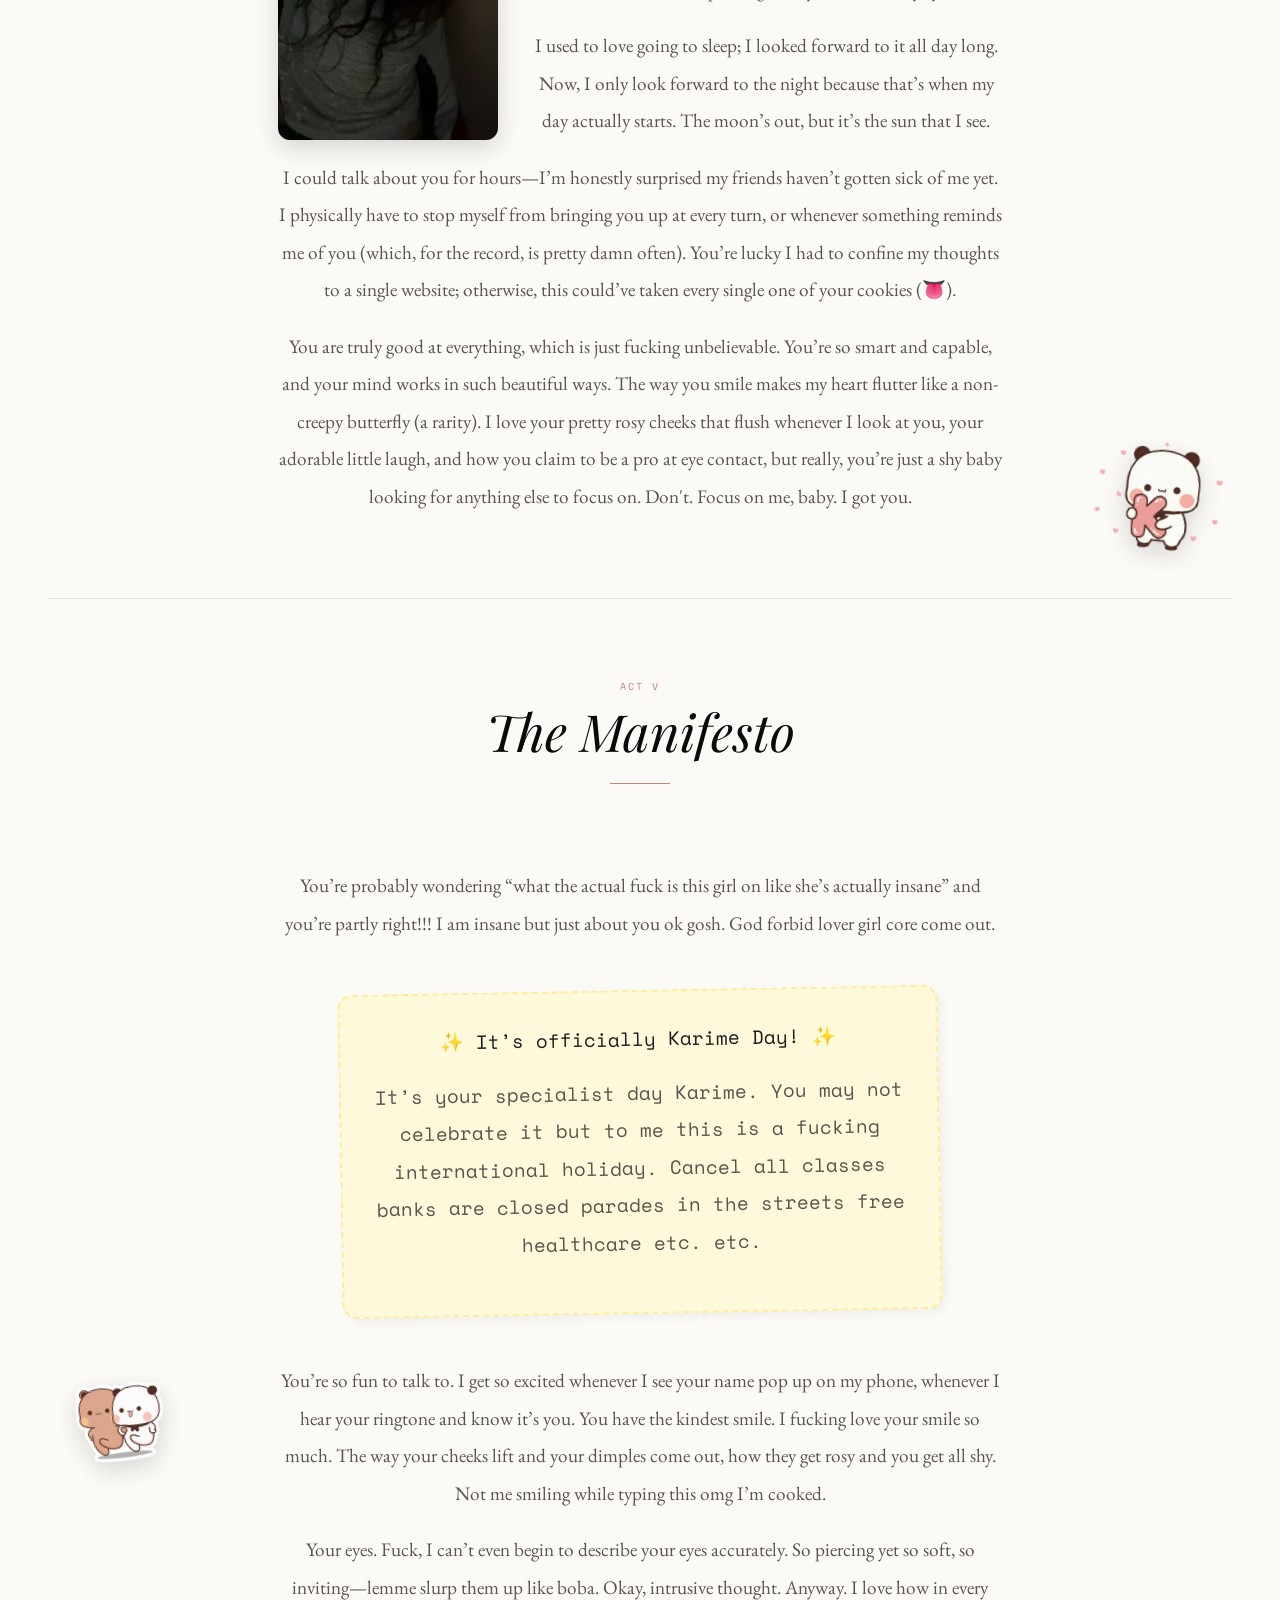
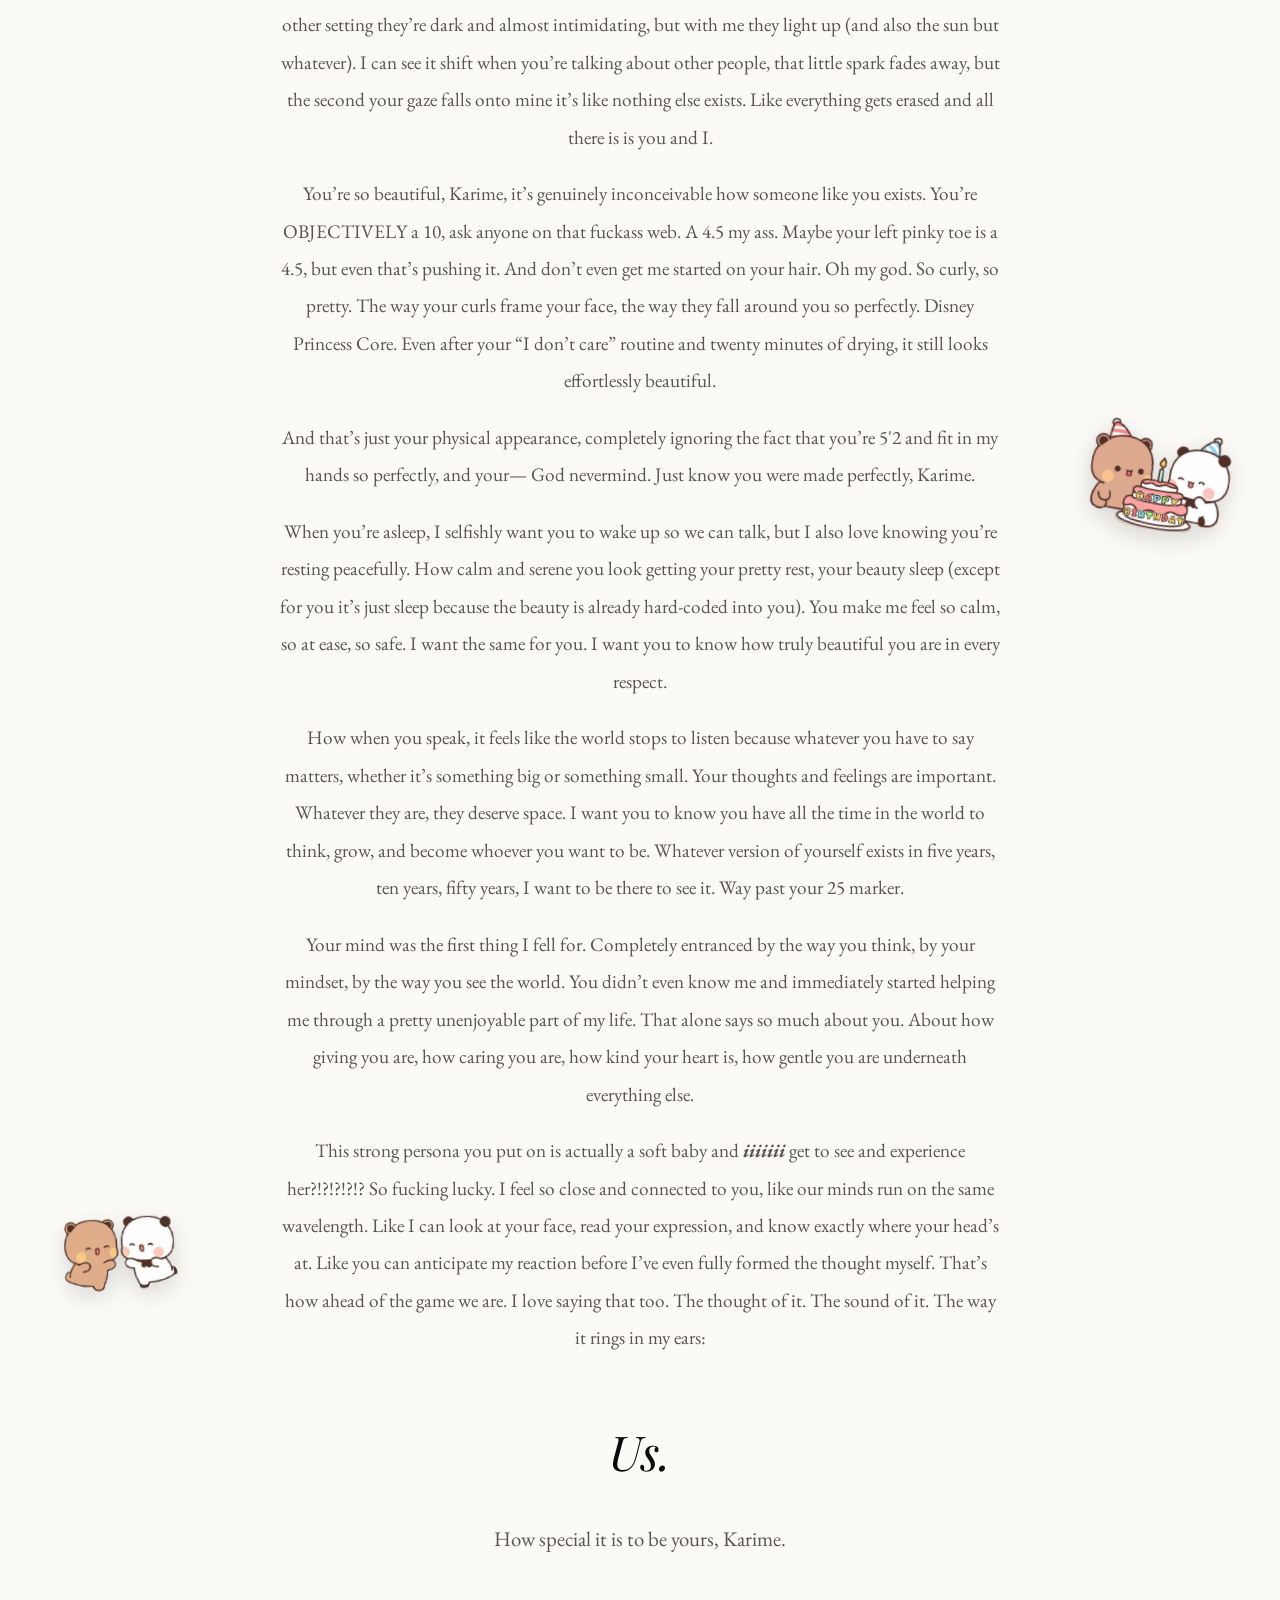
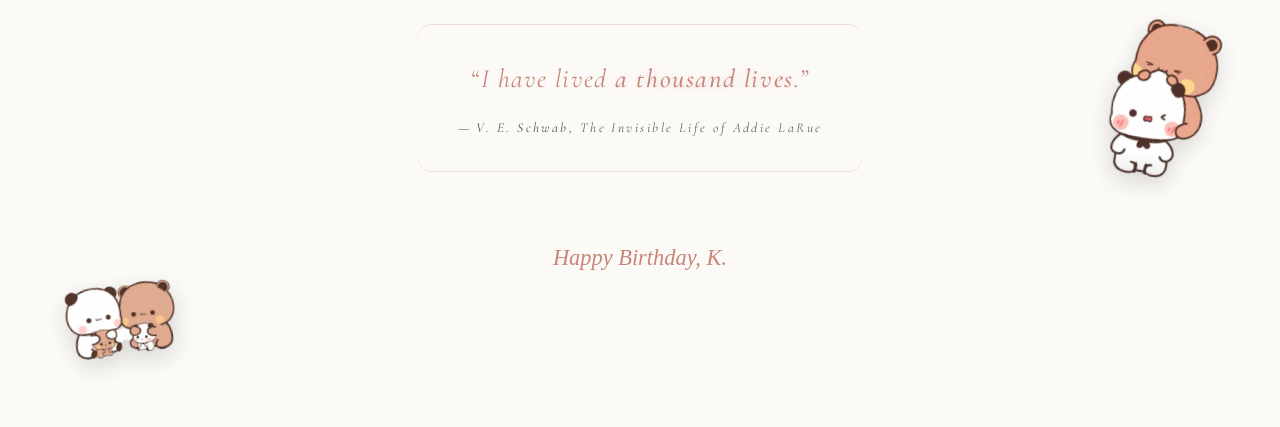
==== commit 13a4bd3e: "done real" ====
--- a/index.html
+++ b/index.html
@@ -121,6 +121,12 @@
         <p>We talked about this once—virtue ethics. It’s a philosophy that definitely has its weak points. When I was first learning about it, I thought, <i>well, that isn't great; you’ll always end up idolizing someone and then be disappointed when they aren't who you thought they were.</i></p>
         
         <p>Through you, though, I think I’ve started to adapt the theory. I don't expect you to be anyone other than exactly who you’ve shown me to be—the person I've had the absolute privilege of getting to know.</p>
+
+        <div style="display: flex; gap: 15px; justify-content: center; margin: 2.5rem 0; flex-wrap: wrap;">
+          <img src="k4.jpeg" alt="Karime" style="width: 200px; height: 200px; object-fit: cover; border-radius: 12px; box-shadow: 0 8px 20px rgba(0,0,0,0.15);">
+          <img src="k5.jpeg" alt="Karime" style="width: 200px; height: 200px; object-fit: cover; border-radius: 12px; box-shadow: 0 8px 20px rgba(0,0,0,0.15);">
+          <img src="k6.jpeg" alt="Karime" style="width: 200px; height: 200px; object-fit: cover; border-radius: 12px; box-shadow: 0 8px 20px rgba(0,0,0,0.15);">
+        </div>
 
         <div class="pull">Maybe the goal really is just Eudaimonia.</div>
         
